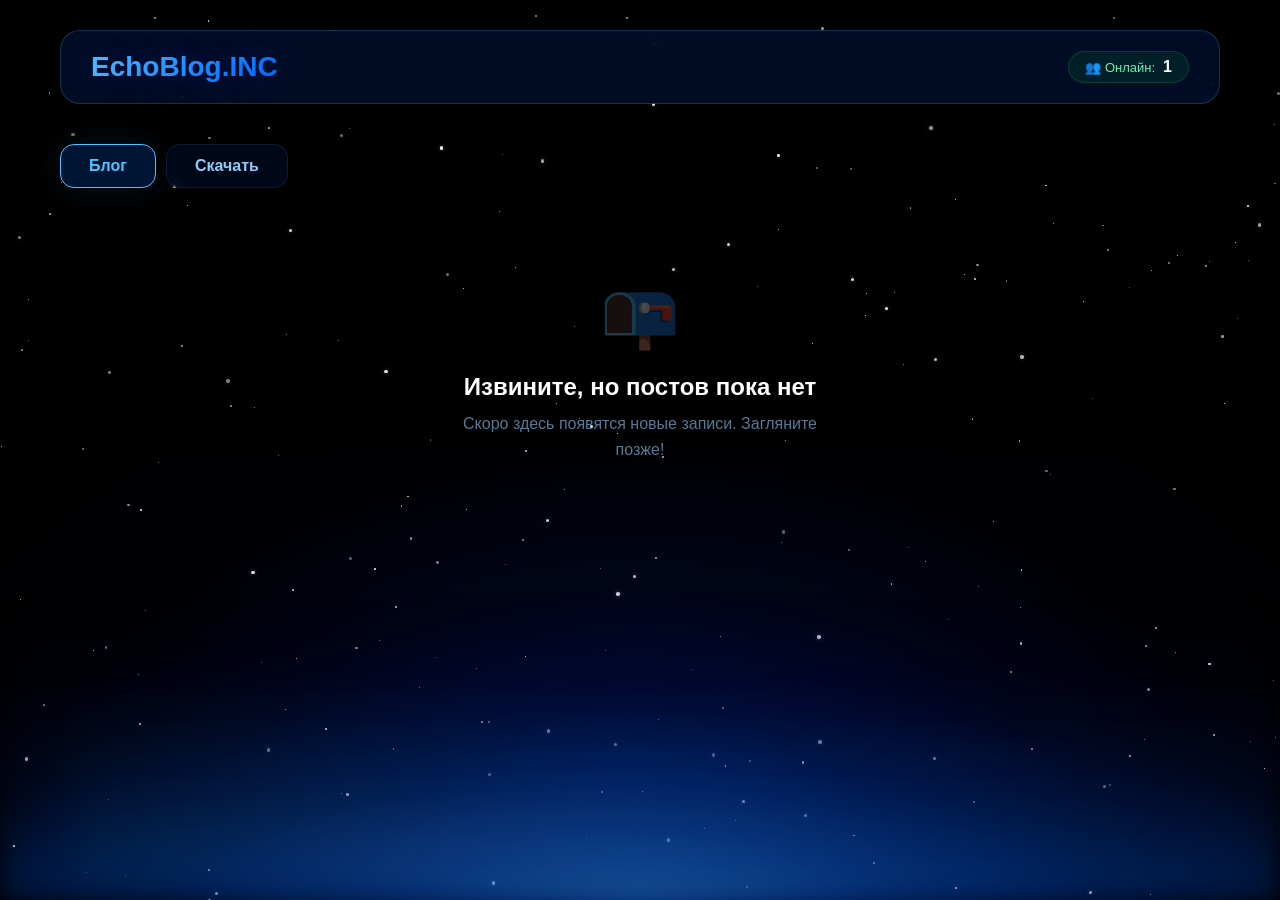
==== index.html @ 8a164914 "Update index.html" ====
<!DOCTYPE html>
<html lang="ru">
<head>
    <meta charset="UTF-8">
    <meta name="viewport" content="width=device-width, initial-scale=1.0">
    <title>EchoBlog.INC</title>
    <style>
        /* ============ ОБЩИЕ СТИЛИ ============ */
        * {
            margin: 0;
            padding: 0;
            box-sizing: border-box;
        }

        html,
        body {
            width: 100%;
            min-height: 100vh;
            overflow-x: hidden;
            background: #000;
            color: #fff;
            font-family: 'Segoe UI', Tahoma, Geneva, Verdana, sans-serif;
        }

        body {
            overflow-y: auto;
        }

        .container {
            position: relative;
            width: 100%;
            min-height: 100vh;
            background: #000000;
            overflow: hidden;
        }

        /* ============ ЗВЁЗДЫ ============ */
        #stars {
            position: fixed;
            top: 0;
            left: 0;
            width: 100%;
            height: 100%;
            z-index: 1;
            pointer-events: none;
            overflow: visible;
        }

        .star {
            position: absolute;
            background: #ffffff;
            border-radius: 50%;
            transition: none;
        }

        /* ============ АМОГУСЫ НА ФОНЕ ============ */
        #amongusLayer {
            position: fixed;
            top: 0;
            left: 0;
            width: 100%;
            height: 100%;
            z-index: 6;
            pointer-events: none;
            overflow: hidden;
        }

        .amongus {
            position: absolute;
            width: 100px;
            height: auto;
            opacity: 0.9;
            will-change: left, top, transform;
            image-rendering: pixelated;
        }

        /* ============ ГРАДИЕНТЫ ============ */
        .gradient {
            position: fixed;
            bottom: 0;
            left: 0;
            width: 100%;
            height: 50%;
            z-index: 3;
            pointer-events: none;
            opacity: 0.45;
            background:
                radial-gradient(ellipse at 50% 100%,
                    rgba(0, 80, 255, 0.95) 0%,
                    rgba(0, 60, 220, 0.8) 15%,
                    rgba(0, 40, 180, 0.6) 30%,
                    rgba(0, 25, 120, 0.4) 50%,
                    rgba(0, 10, 60, 0.2) 70%,
                    transparent 100%);
        }

        .gradient::before {
            content: '';
            position: absolute;
            bottom: 0;
            left: 0;
            width: 100%;
            height: 40%;
            background:
                radial-gradient(ellipse at 50% 100%,
                    rgba(80, 180, 255, 0.7) 0%,
                    rgba(40, 140, 255, 0.4) 25%,
                    rgba(0, 100, 255, 0.15) 50%,
                    transparent 80%);
            filter: blur(8px);
        }

        .gradient::after {
            content: '';
            position: absolute;
            bottom: 5%;
            left: 5%;
            width: 90%;
            height: 50%;
            background:
                radial-gradient(ellipse at 30% 100%,
                    rgba(100, 200, 255, 0.25) 0%,
                    rgba(50, 150, 255, 0.1) 40%,
                    transparent 70%);
            filter: blur(25px);
        }

        .gradient-glow {
            position: fixed;
            bottom: 0;
            left: 0;
            width: 100%;
            height: 35%;
            z-index: 4;
            pointer-events: none;
            opacity: 0.45;
            background:
                linear-gradient(to top,
                    rgba(0, 100, 255, 0.5) 0%,
                    rgba(0, 60, 200, 0.25) 30%,
                    rgba(0, 30, 150, 0.1) 60%,
                    transparent 100%);
            filter: blur(15px);
        }

        .gradient-edge {
            position: fixed;
            bottom: 0;
            left: 0;
            width: 100%;
            height: 40%;
            z-index: 3;
            pointer-events: none;
            opacity: 0.45;
            background:
                radial-gradient(ellipse at 20% 100%,
                    rgba(0, 150, 255, 0.15) 0%,
                    transparent 50%),
                radial-gradient(ellipse at 80% 100%,
                    rgba(0, 150, 255, 0.15) 0%,
                    transparent 50%);
            filter: blur(30px);
        }

        /* ============ КОНТЕНТ ============ */
        .content {
            position: relative;
            z-index: 10;
            max-width: 1200px;
            margin: 0 auto;
            padding: 30px 20px 100px;
        }

        /* ============ ШАПКА ============ */
        .header {
            display: flex;
            justify-content: space-between;
            align-items: center;
            padding: 20px 30px;
            background: rgba(0, 20, 60, 0.6);
            backdrop-filter: blur(10px);
            border-radius: 20px;
            border: 1px solid rgba(100, 200, 255, 0.2);
            margin-bottom: 40px;
            flex-wrap: wrap;
            gap: 15px;
        }

        .header h1 {
            font-size: 28px;
            background: linear-gradient(135deg, #4fc3ff, #0066ff);
            -webkit-background-clip: text;
            -webkit-text-fill-color: transparent;
            text-shadow: 0 0 30px rgba(0, 100, 255, 0.3);
        }

        .header-right {
            display: flex;
            gap: 12px;
            align-items: center;
            flex-wrap: wrap;
        }

        /* ============ СЧЁТЧИК ПОСЕТИТЕЛЕЙ ============ */
        .visitor-counter {
            display: flex;
            align-items: center;
            gap: 8px;
            padding: 6px 16px;
            background: rgba(0, 200, 80, 0.1);
            border: 1px solid rgba(0, 200, 80, 0.2);
            border-radius: 20px;
            font-size: 13px;
            color: #69f0ae;
        }

        .visitor-counter .count {
            font-weight: 700;
            font-size: 16px;
            color: #fff;
        }

        /* ============ ВКЛАДКИ ============ */
        .tabs {
            display: flex;
            gap: 10px;
            margin-bottom: 30px;
            flex-wrap: wrap;
            align-items: center;
        }

        .tab-btn {
            padding: 12px 28px;
            background: rgba(0, 20, 60, 0.4);
            border: 1px solid rgba(100, 200, 255, 0.1);
            border-radius: 14px;
            color: #90caf9;
            font-size: 16px;
            font-weight: 600;
            cursor: pointer;
            transition: all 0.3s ease;
            backdrop-filter: blur(5px);
        }

        .tab-btn:hover {
            background: rgba(0, 40, 100, 0.4);
            border-color: rgba(100, 200, 255, 0.3);
            transform: translateY(-2px);
        }

        .tab-btn.active {
            background: rgba(0, 100, 255, 0.2);
            border-color: #4fc3ff;
            color: #4fc3ff;
            box-shadow: 0 0 30px rgba(79, 195, 255, 0.1);
        }

        .tab-content {
            display: none;
            animation: fadeIn 0.4s ease;
        }

        .tab-content.active {
            display: block;
        }

        @keyframes fadeIn {
            from {
                opacity: 0;
                transform: translateY(10px);
            }
            to {
                opacity: 1;
                transform: translateY(0);
            }
        }

        /* ============ СТРАНИЦА DOWNLOAD ============ */
        .download-page {
            text-align: center;
            padding: 40px 20px;
        }

        .download-page h2 {
            font-size: 36px;
            margin-bottom: 20px;
            background: linear-gradient(135deg, #ff6f00, #ff9100);
            -webkit-background-clip: text;
            -webkit-text-fill-color: transparent;
        }

        .download-page p {
            color: #b0bec5;
            font-size: 18px;
            margin-bottom: 30px;
            line-height: 1.6;
        }

        .download-page .funky-image {
            width: 100%;
            max-width: 500px;
            border-radius: 20px;
            margin: 0 auto 30px;
            display: block;
            box-shadow: 0 10px 40px rgba(255, 145, 0, 0.2);
            border: 2px solid rgba(255, 145, 0, 0.2);
            transition: all 0.3s ease;
        }

        .download-page .funky-image:hover {
            transform: scale(1.02);
            box-shadow: 0 15px 50px rgba(255, 145, 0, 0.3);
        }

        .funky-btn {
            display: inline-block;
            padding: 20px 60px;
            background: linear-gradient(135deg, #ff6f00, #ff9100);
            border: none;
            border-radius: 20px;
            font-size: 28px;
            font-weight: 800;
            color: #fff;
            cursor: pointer;
            transition: all 0.3s ease;
            box-shadow: 0 8px 30px rgba(255, 145, 0, 0.3);
            text-transform: uppercase;
            letter-spacing: 2px;
            position: relative;
            overflow: hidden;
        }

        .funky-btn::before {
            content: '';
            position: absolute;
            top: -50%;
            left: -50%;
            width: 200%;
            height: 200%;
            background: radial-gradient(circle, rgba(255, 255, 255, 0.1), transparent 70%);
            animation: shimmer 3s infinite;
        }

        @keyframes shimmer {
            0% { transform: rotate(0deg); }
            100% { transform: rotate(360deg); }
        }

        .funky-btn:hover {
            transform: scale(1.05);
            box-shadow: 0 12px 40px rgba(255, 145, 0, 0.5);
        }

        .funky-btn:active {
            transform: scale(0.95);
        }

        .sub-buttons {
            display: none;
            margin-top: 40px;
            gap: 20px;
            justify-content: center;
            flex-wrap: wrap;
            animation: fadeIn 0.5s ease;
        }

        .sub-buttons.open {
            display: flex;
        }

        .sub-btn {
            display: inline-block;
            padding: 16px 40px;
            border-radius: 16px;
            font-size: 18px;
            font-weight: 700;
            color: #fff;
            text-decoration: none;
            transition: all 0.3s ease;
            border: 2px solid transparent;
        }

        .sub-btn:hover {
            transform: translateY(-5px);
        }

        .sub-btn.gamebanana {
            background: linear-gradient(135deg, #1a1a2e, #16213e);
            border-color: #ff6b35;
            color: #ff6b35;
        }

        .sub-btn.gamebanana:hover {
            background: linear-gradient(135deg, #ff6b35, #e85d2c);
            color: #fff;
            border-color: #ff6b35;
            box-shadow: 0 8px 30px rgba(255, 107, 53, 0.3);
        }

        .sub-btn.gamejolt {
            background: linear-gradient(135deg, #1a1a2e, #16213e);
            border-color: #00d4ff;
            color: #00d4ff;
        }

        .sub-btn.gamejolt:hover {
            background: linear-gradient(135deg, #00d4ff, #0099cc);
            color: #fff;
            border-color: #00d4ff;
            box-shadow: 0 8px 30px rgba(0, 212, 255, 0.3);
        }

        /* ============ ПОСТЫ ============ */
        .posts-grid {
            display: grid;
            grid-template-columns: repeat(auto-fill, minmax(340px, 1fr));
            gap: 30px;
            margin-top: 10px;
        }

        .post-card {
            background: rgba(0, 20, 60, 0.4);
            backdrop-filter: blur(10px);
            border: 1px solid rgba(100, 200, 255, 0.1);
            border-radius: 20px;
            padding: 25px;
            transition: all 0.3s ease;
            cursor: pointer;
            position: relative;
            overflow: hidden;
            display: flex;
            flex-direction: column;
            height: 100%;
            min-height: 300px;
            user-select: none;
            -webkit-tap-highlight-color: transparent;
        }

        .post-card:active {
            transform: scale(0.96);
            transition-duration: 0.05s;
        }

        .post-card .ripple {
            position: absolute;
            border-radius: 50%;
            background: rgba(79, 195, 255, 0.3);
            transform: scale(0);
            animation: rippleAnim 0.8s ease-out forwards;
            pointer-events: none;
        }

        @keyframes rippleAnim {
            0% { transform: scale(0); opacity: 0.8; }
            100% { transform: scale(4); opacity: 0; }
        }

        .post-card::after {
            content: '';
            position: absolute;
            top: 0;
            left: 0;
            right: 0;
            bottom: 0;
            border-radius: 20px;
            background: radial-gradient(circle at var(--x, 50%) var(--y, 50%), rgba(79, 195, 255, 0.05), transparent 60%);
            opacity: 0;
            transition: opacity 0.3s ease;
            pointer-events: none;
        }

        .post-card:hover::after {
            opacity: 1;
        }

        .post-card:hover {
            transform: translateY(-5px);
            border-color: rgba(100, 200, 255, 0.3);
            box-shadow: 0 10px 40px rgba(0, 100, 255, 0.15);
        }

        .post-card.author-post {
            border-color: rgba(255, 179, 0, 0.35);
            background: linear-gradient(135deg, rgba(40, 25, 0, 0.5), rgba(0, 20, 60, 0.4));
            box-shadow: 0 0 30px rgba(255, 179, 0, 0.08);
        }
        .post-card.author-post:hover {
            border-color: rgba(255, 179, 0, 0.6);
            box-shadow: 0 10px 40px rgba(255, 179, 0, 0.2);
        }
        .post-card.author-post .post-author {
            color: #ffd54f;
        }
        .post-card.author-post .read-more {
            color: #ffb300;
        }

        .post-card .post-meta {
            display: flex;
            justify-content: space-between;
            align-items: center;
            margin-bottom: 12px;
            font-size: 12px;
            color: #90caf9;
            flex-shrink: 0;
        }

        .post-card .post-author {
            font-weight: 600;
            color: #4fc3ff;
        }

        .post-card .post-date {
            opacity: 0.7;
        }

        .post-card h3 {
            font-size: 20px;
            margin-bottom: 12px;
            color: #fff;
            flex-shrink: 0;
        }

        .post-card .post-content-preview {
            color: #b0bec5;
            line-height: 1.6;
            font-size: 14px;
            margin-bottom: 15px;
            display: -webkit-box;
            -webkit-line-clamp: 3;
            -webkit-box-orient: vertical;
            overflow: hidden;
            text-overflow: ellipsis;
            flex-grow: 1;
        }

        .post-card .post-image-wrapper {
            width: 100%;
            height: 200px;
            border-radius: 12px;
            margin-bottom: 15px;
            overflow: hidden;
            background: rgba(255, 255, 255, 0.03);
            flex-shrink: 0;
            position: relative;
        }

        .post-card .post-image-wrapper img {
            width: 100%;
            height: 100%;
            object-fit: cover;
            transition: transform 0.3s ease;
        }

        .post-card:hover .post-image-wrapper img {
            transform: scale(1.03);
        }

        .post-card .post-image-placeholder {
            width: 100%;
            height: 200px;
            border-radius: 12px;
            margin-bottom: 15px;
            background: linear-gradient(135deg, rgba(0, 80, 255, 0.1), rgba(0, 40, 180, 0.05));
            display: flex;
            align-items: center;
            justify-content: center;
            color: rgba(255, 255, 255, 0.1);
            font-size: 48px;
            flex-shrink: 0;
        }

        .post-card .read-more {
            color: #4fc3ff;
            font-size: 13px;
            font-weight: 600;
            opacity: 0.7;
            transition: opacity 0.3s;
            flex-shrink: 0;
            margin-top: auto;
        }

        .post-card:hover .read-more {
            opacity: 1;
        }

        .post-card .dev-badge {
            display: inline-block;
            padding: 2px 12px;
            background: linear-gradient(135deg, #ff6f00, #ff9100);
            border-radius: 12px;
            font-size: 10px;
            font-weight: 700;
            color: #fff;
            text-transform: uppercase;
            letter-spacing: 0.5px;
            margin-left: 8px;
        }

        .author-badge {
            display: inline-block;
            padding: 2px 10px;
            background: linear-gradient(135deg, #ffb300, #ff8f00);
            border-radius: 12px;
            font-size: 10px;
            font-weight: 800;
            color: #3e1f00;
            text-transform: uppercase;
            letter-spacing: 0.8px;
            margin-left: 8px;
            box-shadow: 0 0 12px rgba(255, 179, 0, 0.4);
        }

        .empty-posts {
            text-align: center;
            padding: 60px 20px;
            color: #90caf9;
            grid-column: 1 / -1;
        }

        .empty-posts .empty-icon {
            font-size: 64px;
            margin-bottom: 20px;
            opacity: 0.3;
        }

        .empty-posts .empty-title {
            font-size: 24px;
            font-weight: 700;
            margin-bottom: 10px;
            color: #fff;
        }

        .empty-posts .empty-desc {
            font-size: 16px;
            opacity: 0.6;
            max-width: 400px;
            margin: 0 auto;
            line-height: 1.6;
        }

        .loading {
            text-align: center;
            padding: 40px;
            color: #4fc3ff;
            font-size: 18px;
            grid-column: 1 / -1;
        }

        /* ============ МОДАЛЬНОЕ ОКНО ============ */
        .modal-overlay {
            display: none;
            position: fixed;
            top: 0;
            left: 0;
            width: 100%;
            height: 100%;
            background: rgba(0, 0, 0, 0.85);
            backdrop-filter: blur(15px);
            z-index: 1000;
            justify-content: center;
            align-items: center;
            padding: 30px;
            animation: fadeIn 0.3s ease;
            overflow-y: auto;
        }

        .modal-overlay.active {
            display: flex;
        }

        .modal-content {
            background: linear-gradient(145deg, #0a1a3a, #06102a);
            border-radius: 24px;
            max-width: 800px;
            width: 100%;
            max-height: 90vh;
            overflow-y: auto;
            padding: 40px;
            border: 1px solid rgba(100, 200, 255, 0.2);
            box-shadow: 0 30px 80px rgba(0, 0, 0, 0.9);
            position: relative;
        }

        .modal-content::-webkit-scrollbar {
            width: 4px;
        }

        .modal-content::-webkit-scrollbar-track {
            background: rgba(255, 255, 255, 0.05);
            border-radius: 4px;
        }

        .modal-content::-webkit-scrollbar-thumb {
            background: rgba(79, 195, 255, 0.3);
            border-radius: 4px;
        }

        .modal-close {
            position: sticky;
            top: 0;
            float: right;
            background: rgba(255, 255, 255, 0.05);
            border: 1px solid rgba(255, 255, 255, 0.1);
            color: #fff;
            width: 40px;
            height: 40px;
            border-radius: 50%;
            font-size: 24px;
            cursor: pointer;
            transition: all 0.3s;
            display: flex;
            align-items: center;
            justify-content: center;
            z-index: 10;
            margin-left: auto;
            margin-bottom: 10px;
        }

        .modal-close:hover {
            background: rgba(255, 23, 68, 0.2);
            border-color: #ff1744;
            transform: rotate(90deg);
        }

        .modal-content .post-meta {
            display: flex;
            justify-content: space-between;
            align-items: center;
            margin-bottom: 15px;
            font-size: 13px;
            color: #90caf9;
            clear: both;
        }

        .modal-content .post-author {
            font-weight: 600;
            color: #4fc3ff;
        }

        .modal-content .post-date {
            opacity: 0.7;
        }

        .modal-content h2 {
            font-size: 28px;
            margin-bottom: 20px;
            color: #fff;
            line-height: 1.3;
        }

        .modal-content .post-full-content {
            color: #b0bec5;
            line-height: 1.8;
            font-size: 16px;
            white-space: pre-wrap;
            word-wrap: break-word;
        }

        .modal-content .post-full-content .modal-image-wrapper {
            width: 100%;
            margin: 15px 0;
            border-radius: 12px;
            overflow: hidden;
            background: rgba(0, 0, 0, 0.3);
            text-align: center;
        }

        .modal-content .post-full-content .modal-image-wrapper img {
            width: 100%;
            max-height: 500px;
            object-fit: contain;
            border-radius: 12px;
            display: block;
        }

        .modal-content .dev-badge {
            display: inline-block;
            padding: 2px 12px;
            background: linear-gradient(135deg, #ff6f00, #ff9100);
            border-radius: 12px;
            font-size: 10px;
            font-weight: 700;
            color: #fff;
            text-transform: uppercase;
            letter-spacing: 0.5px;
            margin-left: 8px;
        }

        /* ============ СКРОЛЛБАР ============ */
        ::-webkit-scrollbar {
            width: 8px;
        }

        ::-webkit-scrollbar-track {
            background: rgba(255, 255, 255, 0.03);
            border-radius: 4px;
        }

        ::-webkit-scrollbar-thumb {
            background: linear-gradient(180deg, rgba(79, 195, 255, 0.3), rgba(0, 100, 255, 0.2));
            border-radius: 4px;
            transition: all 0.3s;
        }

        ::-webkit-scrollbar-thumb:hover {
            background: linear-gradient(180deg, rgba(79, 195, 255, 0.5), rgba(0, 100, 255, 0.3));
        }

        /* ============ АДАПТИВНОСТЬ ============ */
        @media (max-width: 768px) {
            .header {
                flex-direction: column;
                align-items: stretch;
                text-align: center;
            }

            .header-right {
                justify-content: center;
                flex-wrap: wrap;
            }

            .posts-grid {
                grid-template-columns: 1fr;
                gap: 20px;
            }

            .modal-content {
                padding: 25px;
                margin: 10px;
                max-height: 95vh;
            }

            .modal-content h2 {
                font-size: 22px;
            }

            .modal-close {
                top: 10px;
                right: 15px;
                width: 35px;
                height: 35px;
                font-size: 20px;
                float: none;
                margin: 0 0 10px auto;
            }

            .post-card .post-image-wrapper {
                height: 180px;
            }

            .post-card .post-image-placeholder {
                height: 180px;
                font-size: 36px;
            }

            .modal-content .post-full-content .modal-image-wrapper img {
                max-height: 300px;
            }

            .download-page h2 {
                font-size: 28px;
            }

            .download-page .funky-image {
                max-width: 100%;
            }

            .funky-btn {
                padding: 16px 40px;
                font-size: 22px;
            }

            .sub-btn {
                padding: 14px 30px;
                font-size: 16px;
                width: 100%;
            }

            .sub-buttons {
                flex-direction: column;
                align-items: center;
            }

            .tab-btn {
                padding: 10px 20px;
                font-size: 14px;
                flex: 1;
                text-align: center;
            }

            .visitor-counter {
                font-size: 12px;
                padding: 4px 12px;
            }

            .visitor-counter .count {
                font-size: 14px;
            }

            .post-card:active {
                transform: scale(0.97);
            }

            .amongus {
                width: 65px;
                opacity: 0.75;
            }
        }

        @media (min-width: 1400px) {
            .gradient {
                height: 40%;
            }
        }
    </style>
</head>
<body>
    <div class="container">
        <!-- ЗВЁЗДЫ -->
        <div id="stars"></div>

        <!-- АМОГУСЫ НА ФОНЕ -->
        <div id="amongusLayer"></div>

        <div class="gradient"></div>
        <div class="gradient-glow"></div>
        <div class="gradient-edge"></div>

        <!-- КОНТЕНТ -->
        <div class="content">
            <!-- ШАПКА -->
            <header class="header">
                <h1>EchoBlog.INC</h1>
                <div class="header-right">
                    <div class="visitor-counter">
                        <span>👥 Онлайн:</span>
                        <span class="count" id="visitorCount">1</span>
                    </div>
                </div>
            </header>

            <!-- ВКЛАДКИ -->
            <div class="tabs">
                <button class="tab-btn active" data-tab="blog">Блог</button>
                <button class="tab-btn" data-tab="download">Скачать</button>
            </div>

            <!-- ВКЛАДКА: БЛОГ -->
            <div class="tab-content active" id="tab-blog">
                <div id="postsContainer">
                    <div class="posts-grid" id="postsGrid">
                        <div class="loading">Загрузка...</div>
                    </div>
                </div>
            </div>

            <!-- ВКЛАДКА: СКАЧАТЬ -->
            <div class="tab-content" id="tab-download">
                <div class="download-page">
                    <h2>FunkyMogus</h2>
                    <p>
                        Скачай мод FunkyMogus для Friday Night Funkin'!<br>
                        Нажми на кнопку ниже, чтобы выбрать платформу для скачивания.
                    </p>

                    <img src="images/funkymogus.png" alt="FunkyMogus" class="funky-image" 
                         onerror="this.style.display='none'">

                    <button class="funky-btn" id="funkyBtn">FunkyMogus</button>

                    <div class="sub-buttons" id="subButtons">
                        <a href="https://gamebanana.com/mods/684716" target="_blank" class="sub-btn gamebanana">
                            Gamebanana
                        </a>
                        <a href="https://gamejolt.com/games/funkymogus/960415" target="_blank" class="sub-btn gamejolt">
                            Gamejolt
                        </a>
                    </div>
                </div>
            </div>
        </div>
    </div>

    <!-- МОДАЛЬНОЕ ОКНО -->
    <div class="modal-overlay" id="postModal">
        <div class="modal-content">
            <button class="modal-close" id="closeModal">✕</button>
            <div id="modalBody">
                <div class="post-meta">
                    <span class="post-author" id="modalAuthor">Автор</span>
                    <span class="post-date" id="modalDate">Дата</span>
                </div>
                <h2 id="modalTitle">Заголовок</h2>
                <div class="post-full-content" id="modalContent">Содержание</div>
            </div>
        </div>
    </div>

    <script>
        // ============ ЕДИНЫЙ ЦИКЛ АНИМАЦИИ (не зависит от FPS и вкладок) ============
        let lastTime = performance.now();

        const starsData = [];
        const amongusData = [];

        function randomBetween(min, max) {
            return Math.random() * (max - min) + min;
        }

        // ============ ЗВЁЗДЫ ============
        (function() {
            const starsContainer = document.getElementById('stars');
            const STAR_COUNT = 300;
            const sizes = [0.5, 0.7, 0.9, 1.1, 1.4, 1.7, 2.0, 2.5, 3.0, 3.5];

            for (let i = 0; i < STAR_COUNT; i++) {
                const star = document.createElement('div');
                star.className = 'star';
                const size = sizes[Math.floor(Math.random() * sizes.length)];
                star.style.width = size + 'px';
                star.style.height = size + 'px';
                const left = (i / STAR_COUNT) * 130 - 20;
                star.style.left = left + '%';
                star.style.top = Math.random() * 100 + '%';
                star.style.opacity = 0.4 + Math.random() * 0.6;
                if (size > 2.5) {
                    star.style.boxShadow = '0 0 5px rgba(255,255,255,0.4)';
                }
                starsContainer.appendChild(star);

                // Скорость в %/сек — одинаковая всегда
                starsData.push({
                    el: star,
                    speed: 1.5 + Math.random() * 3.5,
                    sizes: sizes
                });
            }
        })();

        // ============ АМОГУСЫ ============
        (function() {
            const AMONGUS_FILES = [
                'red', 'tan', 'black', 'yellow',
                'purple', 'maroon', 'white', 'blue', 'pink'
            ];

            const layer = document.getElementById('amongusLayer');
            if (!layer) return;

            const shuffled = AMONGUS_FILES.slice().sort(() => Math.random() - 0.5);

            shuffled.forEach((name, index) => {
                const img = document.createElement('img');
                img.className = 'amongus';
                img.src = 'bg/' + name + '.png';
                img.alt = name;
                img.dataset.name = name;

                const startLeft = (index / AMONGUS_FILES.length) * 90 + randomBetween(0, 8);
                img.style.left = startLeft + '%';

                const baseTop = randomBetween(8, 82);
                img.style.top = baseTop + '%';

                img.onerror = function() {
                    this.style.display = 'none';
                };

                layer.appendChild(img);

                amongusData.push({
                    el: img,
                    left: startLeft,
                    baseTop: baseTop,

                    // Скорость в %/сек (амогусы быстрее звёзд)
                    speed: randomBetween(2.5, 5.5),

                    floatAmp: randomBetween(2.5, 5.5),
                    floatFreq: randomBetween(0.9, 1.6),
                    floatPhase: randomBetween(0, Math.PI * 2),

                    rotAmp: randomBetween(4, 9),
                    rotPhase: randomBetween(0, Math.PI * 2),
                    rotFreq: randomBetween(1.0, 1.8),
                    baseRot: randomBetween(-4, 4)
                });
            });
        })();

        // ============ ЕДИНЫЙ ЦИКЛ ============
        function tick(now) {
            let dt = (now - lastTime) / 1000;
            if (dt > 0.1) dt = 0.1;
            lastTime = now;

            // ===== ЗВЁЗДЫ =====
            for (let i = 0; i < starsData.length; i++) {
                const s = starsData[i];
                const star = s.el;
                let left = parseFloat(star.style.left);
                left -= s.speed * dt;

                if (left < -20) {
                    left = 100 + Math.random() * 30;
                    star.style.top = Math.random() * 100 + '%';
                    const size = s.sizes[Math.floor(Math.random() * s.sizes.length)];
                    star.style.width = size + 'px';
                    star.style.height = size + 'px';
                    star.style.opacity = 0.4 + Math.random() * 0.6;
                    s.speed = 1.5 + Math.random() * 3.5;
                }
                star.style.left = left + '%';
            }

            // ===== АМОГУСЫ =====
            const t = now / 1000;
            for (let i = 0; i < amongusData.length; i++) {
                const a = amongusData[i];
                const img = a.el;
                if (img.style.display === 'none') continue;

                a.left -= a.speed * dt;

                if (a.left < -15) {
                    a.left = 105 + randomBetween(0, 15);
                    a.baseTop = randomBetween(8, 82);
                    a.speed = randomBetween(2.5, 5.5);
                    a.floatAmp = randomBetween(2.5, 5.5);
                    a.floatFreq = randomBetween(0.9, 1.6);
                    a.floatPhase = randomBetween(0, Math.PI * 2);
                    a.rotAmp = randomBetween(4, 9);
                    a.rotPhase = randomBetween(0, Math.PI * 2);
                    a.baseRot = randomBetween(-4, 4);
                }

                const offsetY = Math.sin(a.floatPhase + t * a.floatFreq) * a.floatAmp;
                const top = a.baseTop + offsetY;
                const rotate = a.baseRot + Math.sin(a.rotPhase + t * a.rotFreq) * a.rotAmp;

                img.style.left = a.left + '%';
                img.style.top = top + '%';
                img.style.transform = 'scaleX(-1) rotate(' + rotate + 'deg)';
            }

            requestAnimationFrame(tick);
        }

        requestAnimationFrame(tick);

        // ============ СЧЁТЧИК ПОСЕТИТЕЛЕЙ ============
        (function() {
            let visitorId = localStorage.getItem('visitorId');
            if (!visitorId) {
                visitorId = 'visitor_' + Date.now() + '_' + Math.random().toString(36).substr(2, 9);
                localStorage.setItem('visitorId', visitorId);
            }

            let count = parseInt(localStorage.getItem('visitorCount') || '0');
            const today = new Date().toDateString();
            const lastVisit = localStorage.getItem('lastVisitDate');

            if (lastVisit !== today) {
                count++;
                localStorage.setItem('visitorCount', count.toString());
                localStorage.setItem('lastVisitDate', today);
            }

            document.getElementById('visitorCount').textContent = count;

            setInterval(() => {
                const currentCount = parseInt(localStorage.getItem('visitorCount') || '0');
                document.getElementById('visitorCount').textContent = currentCount;
            }, 10000);
        })();

        // ============ ВКЛАДКИ ============
        document.querySelectorAll('.tab-btn').forEach(btn => {
            btn.addEventListener('click', function() {
                document.querySelectorAll('.tab-btn').forEach(b => b.classList.remove('active'));
                this.classList.add('active');

                document.querySelectorAll('.tab-content').forEach(t => t.classList.remove('active'));

                const tabId = this.dataset.tab;
                document.getElementById('tab-' + tabId).classList.add('active');
            });
        });

        // ============ КНОПКА FUNKYMOGUS ============
        document.getElementById('funkyBtn').addEventListener('click', function() {
            const subButtons = document.getElementById('subButtons');
            subButtons.classList.toggle('open');

            if (subButtons.classList.contains('open')) {
                this.textContent = 'Скрыть варианты';
            } else {
                this.textContent = 'FunkyMogus';
            }
        });

        // ============ ПОСТЫ ============
        let posts = [];

        function parseContent(content, isModal = false) {
            if (!content) return 'Нет содержимого';

            const parts = content.split(/!image:\(([^)]+)\)/);
            let result = '';

            for (let i = 0; i < parts.length; i++) {
                if (i % 2 === 0) {
                    const text = parts[i].trim();
                    if (text) {
                        result += '<span>' + text + '</span>';
                    }
                } else {
                    const imageName = parts[i].trim();
                    if (imageName) {
                        const ext = imageName.split('.').pop().toLowerCase();
                        const validExts = ['jpg', 'jpeg', 'png', 'gif', 'webp', 'svg', 'bmp', 'ico'];
                        const imagePath = validExts.includes(ext) ?
                            'images/' + imageName :
                            'images/' + imageName + '.jpg';

                        if (isModal) {
                            result += '<div class="modal-image-wrapper">' +
                                '<img src="' + imagePath + '" alt="' + imageName + '" ' +
                                'onerror="this.parentElement.innerHTML=\'<span style=&quot;color:#ff6b6b;&quot;>⚠️ Картинка не найдена: ' + imageName + '</span>\'">' +
                                '</div>';
                        } else {
                            result += '<div style="margin: 10px 0;">' +
                                '<img src="' + imagePath + '" alt="' + imageName + '" ' +
                                'style="width:100%; max-height:300px; object-fit:cover; border-radius:12px;" ' +
                                'onerror="this.style.display=\'none\'">' +
                                '</div>';
                        }
                    }
                }
            }

            return result;
        }

        function getPlainText(content) {
            if (!content) return '';
            return content.replace(/!image:\([^)]+\)/g, '').trim();
        }

        function getFirstImage(content) {
            if (!content) return null;
            const match = content.match(/!image:\(([^)]+)\)/);
            if (match) {
                const imageName = match[1].trim();
                const ext = imageName.split('.').pop().toLowerCase();
                const validExts = ['jpg', 'jpeg', 'png', 'gif', 'webp', 'svg', 'bmp', 'ico'];
                return validExts.includes(ext) ? 'images/' + imageName : 'images/' + imageName + '.jpg';
            }
            return null;
        }

        async function loadPosts() {
            try {
                const response = await fetch('./posts.json?' + Date.now());
                if (!response.ok) throw new Error('Файл не найден');
                const data = await response.json();
                posts = data;
                renderPosts();
                setTimeout(initCardEffects, 100);
                return true;
            } catch (error) {
                posts = [];
                renderPosts();
                return false;
            }
        }

        function renderPosts() {
            const grid = document.getElementById('postsGrid');
            if (!grid) return;

            if (!posts || posts.length === 0) {
                grid.innerHTML =
                    '<div class="empty-posts">' +
                        '<div class="empty-icon">📭</div>' +
                        '<div class="empty-title">Извините, но постов пока нет</div>' +
                        '<div class="empty-desc">Скоро здесь появятся новые записи. Загляните позже!</div>' +
                    '</div>';
                return;
            }

            grid.innerHTML = posts.map(post => {
                const firstImage = getFirstImage(post.content);
                const plainText = getPlainText(post.content);
                const previewText = plainText.substring(0, 150) + (plainText.length > 150 ? '...' : '');

                const isAuthor = !!post.isAuthor;
                const badge = isAuthor
                    ? '<span class="author-badge">AUTHOR</span>'
                    : (post.isDev ? '<span class="dev-badge">DEV</span>' : '');

                return '<div class="post-card ' + (isAuthor ? 'author-post' : '') + '" onclick="openPost(' + post.id + ')">' +
                    '<div class="post-meta">' +
                        '<span class="post-author">' + (post.author || 'Аноним') + badge + '</span>' +
                        '<span class="post-date">' + (post.date || 'Дата не указана') + '</span>' +
                    '</div>' +
                    (firstImage
                        ? '<div class="post-image-wrapper"><img src="' + firstImage + '" alt="' + post.title + '" loading="lazy" onerror="this.parentElement.style.display=\'none\'"></div>'
                        : '<div class="post-image-placeholder">' + (isAuthor ? '⭐' : '🌠') + '</div>') +
                    '<h3>' + (post.title || 'Без заголовка') + '</h3>' +
                    '<div class="post-content-preview">' + (previewText || 'Нет содержимого') + '</div>' +
                    '<div class="read-more">Читать полностью →</div>' +
                '</div>';
            }).join('');
        }

        function initCardEffects() {
            const cards = document.querySelectorAll('.post-card');

            cards.forEach(card => {
                card.removeEventListener('click', card._rippleHandler);
                card.removeEventListener('mousemove', card._moveHandler);

                const rippleHandler = function(e) {
                    const rect = this.getBoundingClientRect();
                    const x = e.clientX - rect.left;
                    const y = e.clientY - rect.top;

                    const ripple = document.createElement('span');
                    ripple.className = 'ripple';
                    ripple.style.left = x + 'px';
                    ripple.style.top = y + 'px';
                    ripple.style.width = '20px';
                    ripple.style.height = '20px';
                    this.appendChild(ripple);

                    setTimeout(() => { ripple.remove(); }, 800);
                };

                card.addEventListener('click', rippleHandler);
                card._rippleHandler = rippleHandler;

                const moveHandler = function(e) {
                    const rect = this.getBoundingClientRect();
                    const x = ((e.clientX - rect.left) / rect.width) * 100;
                    const y = ((e.clientY - rect.top) / rect.height) * 100;
                    this.style.setProperty('--x', x + '%');
                    this.style.setProperty('--y', y + '%');
                };

                card.addEventListener('mousemove', moveHandler);
                card._moveHandler = moveHandler;
            });
        }

        function openPost(id) {
            const post = posts.find(p => p.id === id);
            if (!post) return;

            const modal = document.getElementById('postModal');
            const isAuthor = !!post.isAuthor;
            const badge = isAuthor
                ? '<span class="author-badge">AUTHOR</span>'
                : (post.isDev ? '<span class="dev-badge">DEV</span>' : '');

            document.getElementById('modalAuthor').innerHTML = (post.author || 'Аноним') + badge;
            document.getElementById('modalDate').textContent = post.date || 'Дата не указана';
            document.getElementById('modalTitle').textContent = post.title || 'Без заголовка';

            const parsedContent = parseContent(post.content || 'Нет содержимого', true);
            document.getElementById('modalContent').innerHTML = parsedContent;

            modal.classList.add('active');
            document.body.style.overflow = 'hidden';
        }

        function closeModal() {
            document.getElementById('postModal').classList.remove('active');
            document.body.style.overflow = '';
        }

        document.getElementById('postModal').addEventListener('click', function(e) {
            if (e.target === this) {
                closeModal();
            }
        });

        document.addEventListener('keydown', function(e) {
            if (e.key === 'Escape') {
                closeModal();
            }
        });

        document.getElementById('closeModal').addEventListener('click', closeModal);

        async function init() {
            await loadPosts();
            initCardEffects();
            setInterval(async () => {
                await loadPosts();
            }, 30000);
        }

        init();
    </script>
</body>
</html>
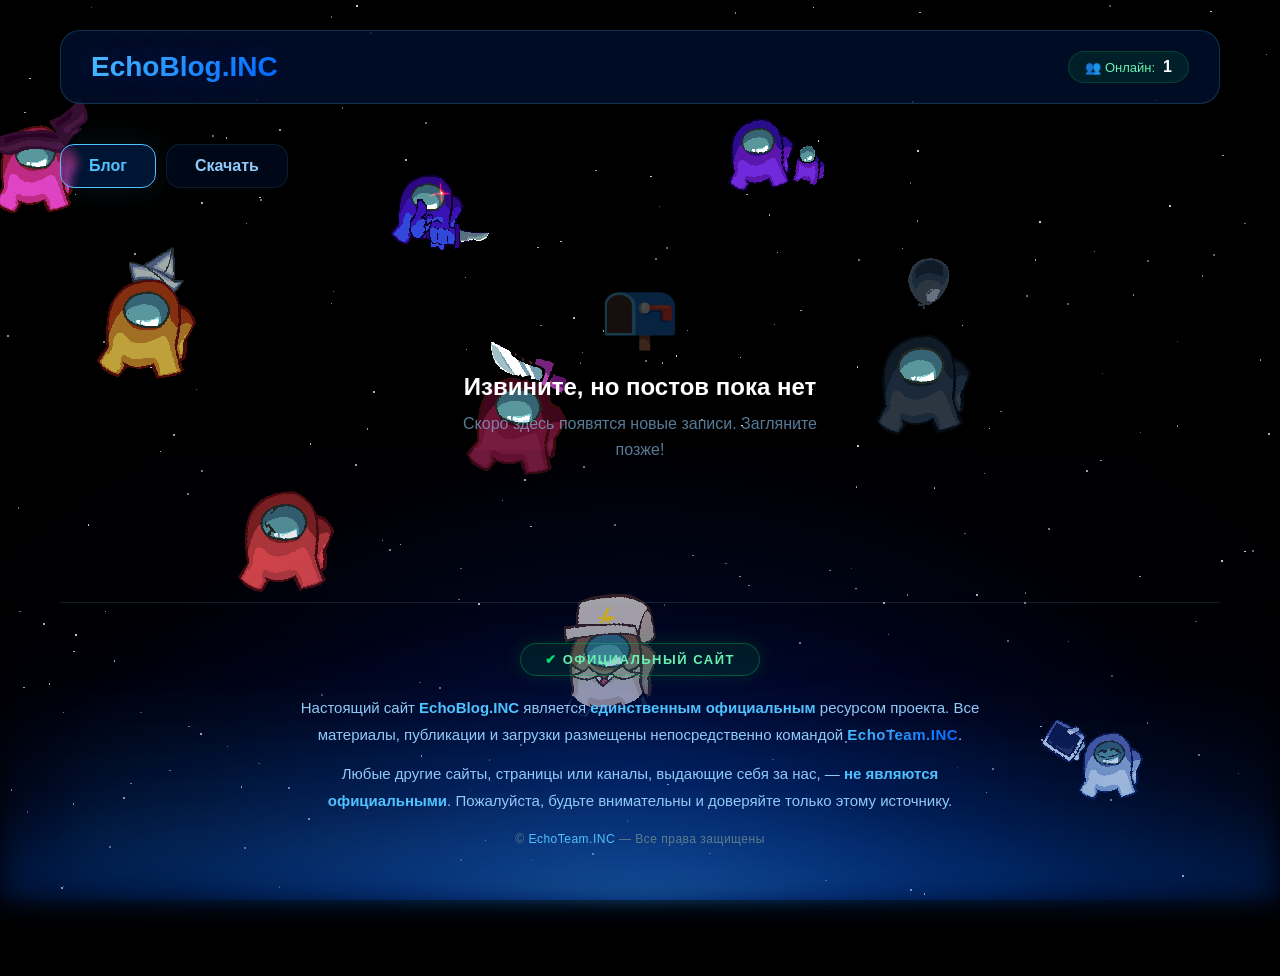
==== commit 2589045f: "Update index.html" ====
--- a/index.html
+++ b/index.html
@@ -53,14 +53,14 @@
             transition: none;
         }
 
-        /* ============ АМОГУСЫ НА ФОНЕ ============ */
+        /* ============ АМОГУСЫ НА ФОНЕ (z=3, под градиентами) ============ */
         #amongusLayer {
             position: fixed;
             top: 0;
             left: 0;
             width: 100%;
             height: 100%;
-            z-index: 6;
+            z-index: 3;
             pointer-events: none;
             overflow: hidden;
         }
@@ -69,19 +69,19 @@
             position: absolute;
             width: 100px;
             height: auto;
-            opacity: 0.9;
+            opacity: 1;
             will-change: left, top, transform;
             image-rendering: pixelated;
         }
 
-        /* ============ ГРАДИЕНТЫ ============ */
+        /* ============ ГРАДИЕНТЫ (z=5, выше амогусов) ============ */
         .gradient {
             position: fixed;
             bottom: 0;
             left: 0;
             width: 100%;
             height: 50%;
-            z-index: 3;
+            z-index: 5;
             pointer-events: none;
             opacity: 0.45;
             background:
@@ -131,7 +131,7 @@
             left: 0;
             width: 100%;
             height: 35%;
-            z-index: 4;
+            z-index: 6;
             pointer-events: none;
             opacity: 0.45;
             background:
@@ -149,7 +149,7 @@
             left: 0;
             width: 100%;
             height: 40%;
-            z-index: 3;
+            z-index: 5;
             pointer-events: none;
             opacity: 0.45;
             background:
@@ -787,6 +787,68 @@
             margin-left: 8px;
         }
 
+        /* ============ ФУТЕР ============ */
+        .footer {
+            position: relative;
+            z-index: 10;
+            margin-top: 80px;
+            padding: 40px 20px 30px;
+            text-align: center;
+            border-top: 1px solid rgba(100, 200, 255, 0.15);
+        }
+
+        .footer .official-badge {
+            display: inline-block;
+            padding: 8px 24px;
+            background: rgba(0, 200, 80, 0.1);
+            border: 1px solid rgba(0, 200, 80, 0.35);
+            border-radius: 20px;
+            color: #69f0ae;
+            font-size: 13px;
+            font-weight: 700;
+            letter-spacing: 1.5px;
+            text-transform: uppercase;
+            margin-bottom: 18px;
+            box-shadow: 0 0 20px rgba(0, 200, 80, 0.15);
+        }
+
+        .footer .official-badge::before {
+            content: '✔ ';
+            color: #00e676;
+        }
+
+        .footer .official-text {
+            color: #90caf9;
+            font-size: 15px;
+            line-height: 1.8;
+            max-width: 720px;
+            margin: 0 auto 12px;
+        }
+
+        .footer .official-text strong {
+            color: #4fc3ff;
+            font-weight: 700;
+        }
+
+        .footer .official-text .team-name {
+            background: linear-gradient(135deg, #4fc3ff, #0066ff);
+            -webkit-background-clip: text;
+            -webkit-text-fill-color: transparent;
+            font-weight: 800;
+            letter-spacing: 0.5px;
+        }
+
+        .footer .copyright {
+            color: #607d8b;
+            font-size: 12px;
+            margin-top: 18px;
+            letter-spacing: 0.5px;
+        }
+
+        .footer .copyright span {
+            color: #4fc3ff;
+        }
+
         /* ============ СКРОЛЛБАР ============ */
         ::-webkit-scrollbar {
             width: 8px;
@@ -904,7 +966,25 @@
 
             .amongus {
                 width: 65px;
-                opacity: 0.75;
+            }
+
+            .footer {
+                margin-top: 50px;
+                padding: 30px 15px 25px;
+            }
+
+            .footer .official-badge {
+                font-size: 11px;
+                padding: 6px 18px;
+                letter-spacing: 1px;
+            }
+
+            .footer .official-text {
+                font-size: 13px;
+            }
+
+            .footer .copyright {
+                font-size: 11px;
             }
         }
 
@@ -979,6 +1059,24 @@
                     </div>
                 </div>
             </div>
+
+            <!-- ФУТЕР -->
+            <footer class="footer">
+                <div class="official-badge">Официальный сайт</div>
+                <p class="official-text">
+                    Настоящий сайт <strong>EchoBlog.INC</strong> является <strong>единственным официальным</strong>
+                    ресурсом проекта. Все материалы, публикации и загрузки размещены непосредственно
+                    командой <span class="team-name">EchoTeam.INC</span>.
+                </p>
+                <p class="official-text">
+                    Любые другие сайты, страницы или каналы, выдающие себя за нас, —
+                    <strong>не являются официальными</strong>. Пожалуйста, будьте внимательны
+                    и доверяйте только этому источнику.
+                </p>
+                <div class="copyright">
+                    © <span>EchoTeam.INC</span> — Все права защищены
+                </div>
+            </footer>
         </div>
     </div>
 
@@ -998,7 +1096,7 @@
     </div>
 
     <script>
-        // ============ ЕДИНЫЙ ЦИКЛ АНИМАЦИИ (не зависит от FPS и вкладок) ============
+        // ============ ЕДИНЫЙ ЦИКЛ АНИМАЦИИ ============
         let lastTime = performance.now();
 
         const starsData = [];
@@ -1008,32 +1106,26 @@
             return Math.random() * (max - min) + min;
         }
 
-        // ============ ЗВЁЗДЫ ============
+        // ============ ЗВЁЗДЫ (без рандомного размера — все одинаковые) ============
         (function() {
             const starsContainer = document.getElementById('stars');
             const STAR_COUNT = 300;
-            const sizes = [0.5, 0.7, 0.9, 1.1, 1.4, 1.7, 2.0, 2.5, 3.0, 3.5];
+            const FIXED_SIZE = 1.5; // фиксированный размер всех звёзд
 
             for (let i = 0; i < STAR_COUNT; i++) {
                 const star = document.createElement('div');
                 star.className = 'star';
-                const size = sizes[Math.floor(Math.random() * sizes.length)];
-                star.style.width = size + 'px';
-                star.style.height = size + 'px';
+                star.style.width = FIXED_SIZE + 'px';
+                star.style.height = FIXED_SIZE + 'px';
                 const left = (i / STAR_COUNT) * 130 - 20;
                 star.style.left = left + '%';
                 star.style.top = Math.random() * 100 + '%';
                 star.style.opacity = 0.4 + Math.random() * 0.6;
-                if (size > 2.5) {
-                    star.style.boxShadow = '0 0 5px rgba(255,255,255,0.4)';
-                }
                 starsContainer.appendChild(star);
 
-                // Скорость в %/сек — одинаковая всегда
                 starsData.push({
                     el: star,
-                    speed: 1.5 + Math.random() * 3.5,
-                    sizes: sizes
+                    speed: 1.5 + Math.random() * 3.5
                 });
             }
         })();
@@ -1073,14 +1165,10 @@
                     el: img,
                     left: startLeft,
                     baseTop: baseTop,
-
-                    // Скорость в %/сек (амогусы быстрее звёзд)
                     speed: randomBetween(2.5, 5.5),
-
                     floatAmp: randomBetween(2.5, 5.5),
                     floatFreq: randomBetween(0.9, 1.6),
                     floatPhase: randomBetween(0, Math.PI * 2),
-
                     rotAmp: randomBetween(4, 9),
                     rotPhase: randomBetween(0, Math.PI * 2),
                     rotFreq: randomBetween(1.0, 1.8),
@@ -1105,9 +1193,6 @@
                 if (left < -20) {
                     left = 100 + Math.random() * 30;
                     star.style.top = Math.random() * 100 + '%';
-                    const size = s.sizes[Math.floor(Math.random() * s.sizes.length)];
-                    star.style.width = size + 'px';
-                    star.style.height = size + 'px';
                     star.style.opacity = 0.4 + Math.random() * 0.6;
                     s.speed = 1.5 + Math.random() * 3.5;
                 }
@@ -1141,7 +1226,8 @@
 
                 img.style.left = a.left + '%';
                 img.style.top = top + '%';
-                img.style.transform = 'scaleX(-1) rotate(' + rotate + 'deg)';
+                // scaleX(1) — картинка НЕ отражена (смотрит вправо, как оригинал)
+                img.style.transform = 'scaleX(1) rotate(' + rotate + 'deg)';
             }
 
             requestAnimationFrame(tick);
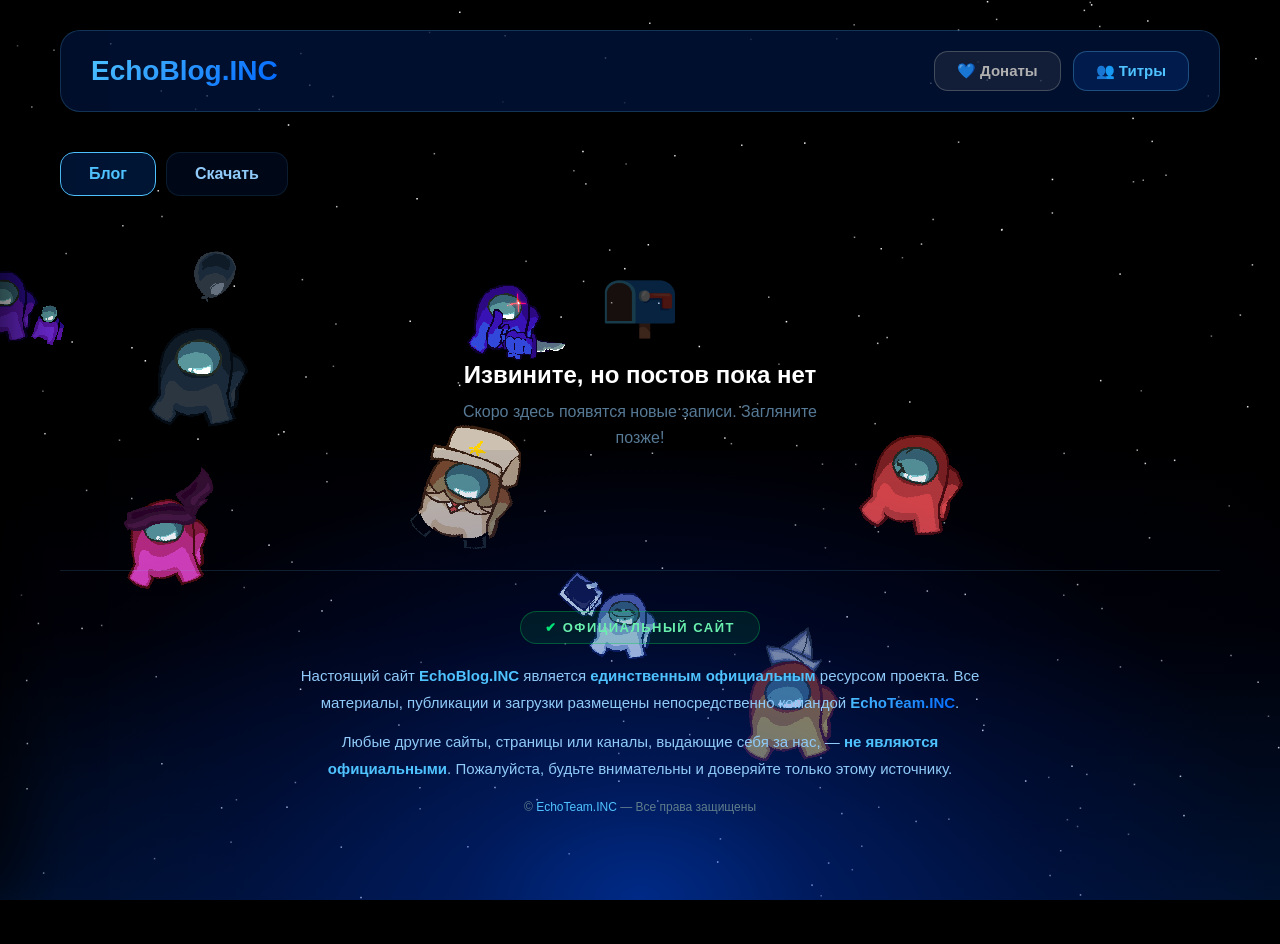
==== commit 62faed0d: "Update index.html" ====
--- a/index.html
+++ b/index.html
@@ -5,1028 +5,529 @@
     <meta name="viewport" content="width=device-width, initial-scale=1.0">
     <title>EchoBlog.INC</title>
     <style>
-        /* ============ ОБЩИЕ СТИЛИ ============ */
-        * {
-            margin: 0;
-            padding: 0;
-            box-sizing: border-box;
-        }
-
-        html,
-        body {
-            width: 100%;
-            min-height: 100vh;
-            overflow-x: hidden;
-            background: #000;
-            color: #fff;
+        * { margin: 0; padding: 0; box-sizing: border-box; }
+
+        html, body {
+            width: 100%; min-height: 100vh; overflow-x: hidden;
+            background: #000; color: #fff;
             font-family: 'Segoe UI', Tahoma, Geneva, Verdana, sans-serif;
         }
-
-        body {
-            overflow-y: auto;
-        }
+        body { overflow-y: auto; }
 
         .container {
-            position: relative;
-            width: 100%;
-            min-height: 100vh;
-            background: #000000;
-            overflow: hidden;
-        }
-
-        /* ============ ЗВЁЗДЫ ============ */
+            position: relative; width: 100%; min-height: 100vh;
+            background: #000; overflow: hidden;
+        }
+
+        /* ===== ЗВЁЗДЫ ===== */
         #stars {
-            position: fixed;
-            top: 0;
-            left: 0;
-            width: 100%;
-            height: 100%;
-            z-index: 1;
-            pointer-events: none;
-            overflow: visible;
-        }
-
-        .star {
-            position: absolute;
-            background: #ffffff;
-            border-radius: 50%;
-            transition: none;
-        }
-
-        /* ============ АМОГУСЫ НА ФОНЕ (z=3, под градиентами) ============ */
+            position: fixed; top: 0; left: 0; width: 100%; height: 100%;
+            z-index: 1; pointer-events: none; display: block;
+        }
+
+        /* ===== АМОГУСЫ ===== */
         #amongusLayer {
-            position: fixed;
-            top: 0;
-            left: 0;
-            width: 100%;
-            height: 100%;
-            z-index: 3;
-            pointer-events: none;
-            overflow: hidden;
-        }
-
+            position: fixed; top: 0; left: 0; width: 100%; height: 100%;
+            z-index: 3; pointer-events: none; overflow: hidden; contain: strict;
+        }
         .amongus {
-            position: absolute;
-            width: 100px;
-            height: auto;
-            opacity: 1;
-            will-change: left, top, transform;
-            image-rendering: pixelated;
-        }
-
-        /* ============ ГРАДИЕНТЫ (z=5, выше амогусов) ============ */
+            position: absolute; top: 0; left: 0;
+            width: 100px; height: auto;
+            will-change: transform; image-rendering: pixelated;
+            transform: translate3d(0,0,0);
+            transition: opacity 0.4s ease;
+        }
+
+        /* ===== ГРАДИЕНТ ===== */
         .gradient {
-            position: fixed;
-            bottom: 0;
-            left: 0;
-            width: 100%;
-            height: 50%;
-            z-index: 5;
-            pointer-events: none;
-            opacity: 0.45;
+            position: fixed; bottom: 0; left: 0; width: 100%; height: 50%;
+            z-index: 5; pointer-events: none; opacity: 0.55;
             background:
                 radial-gradient(ellipse at 50% 100%,
-                    rgba(0, 80, 255, 0.95) 0%,
-                    rgba(0, 60, 220, 0.8) 15%,
-                    rgba(0, 40, 180, 0.6) 30%,
-                    rgba(0, 25, 120, 0.4) 50%,
-                    rgba(0, 10, 60, 0.2) 70%,
-                    transparent 100%);
-        }
-
-        .gradient::before {
-            content: '';
-            position: absolute;
-            bottom: 0;
-            left: 0;
-            width: 100%;
-            height: 40%;
-            background:
-                radial-gradient(ellipse at 50% 100%,
-                    rgba(80, 180, 255, 0.7) 0%,
-                    rgba(40, 140, 255, 0.4) 25%,
-                    rgba(0, 100, 255, 0.15) 50%,
-                    transparent 80%);
-            filter: blur(8px);
-        }
-
-        .gradient::after {
-            content: '';
-            position: absolute;
-            bottom: 5%;
-            left: 5%;
-            width: 90%;
-            height: 50%;
-            background:
-                radial-gradient(ellipse at 30% 100%,
-                    rgba(100, 200, 255, 0.25) 0%,
-                    rgba(50, 150, 255, 0.1) 40%,
-                    transparent 70%);
-            filter: blur(25px);
-        }
-
-        .gradient-glow {
-            position: fixed;
-            bottom: 0;
-            left: 0;
-            width: 100%;
-            height: 35%;
-            z-index: 6;
-            pointer-events: none;
-            opacity: 0.45;
-            background:
+                    rgba(0,80,255,0.95) 0%, rgba(0,55,200,0.7) 20%,
+                    rgba(0,30,150,0.4) 45%, rgba(0,10,60,0.15) 70%, transparent 100%),
                 linear-gradient(to top,
-                    rgba(0, 100, 255, 0.5) 0%,
-                    rgba(0, 60, 200, 0.25) 30%,
-                    rgba(0, 30, 150, 0.1) 60%,
-                    transparent 100%);
-            filter: blur(15px);
-        }
-
-        .gradient-edge {
-            position: fixed;
-            bottom: 0;
-            left: 0;
-            width: 100%;
-            height: 40%;
-            z-index: 5;
-            pointer-events: none;
-            opacity: 0.45;
-            background:
-                radial-gradient(ellipse at 20% 100%,
-                    rgba(0, 150, 255, 0.15) 0%,
-                    transparent 50%),
-                radial-gradient(ellipse at 80% 100%,
-                    rgba(0, 150, 255, 0.15) 0%,
-                    transparent 50%);
-            filter: blur(30px);
-        }
-
-        /* ============ КОНТЕНТ ============ */
+                    rgba(0,100,255,0.35) 0%, rgba(0,30,150,0.08) 60%, transparent 100%);
+        }
+
+        /* ===== КОНТЕНТ ===== */
         .content {
-            position: relative;
-            z-index: 10;
-            max-width: 1200px;
-            margin: 0 auto;
-            padding: 30px 20px 100px;
-        }
-
-        /* ============ ШАПКА ============ */
+            position: relative; z-index: 10; max-width: 1200px;
+            margin: 0 auto; padding: 30px 20px 100px;
+        }
+
+        /* ===== ШАПКА ===== */
         .header {
-            display: flex;
-            justify-content: space-between;
-            align-items: center;
-            padding: 20px 30px;
-            background: rgba(0, 20, 60, 0.6);
-            backdrop-filter: blur(10px);
-            border-radius: 20px;
-            border: 1px solid rgba(100, 200, 255, 0.2);
-            margin-bottom: 40px;
-            flex-wrap: wrap;
-            gap: 15px;
-        }
-
+            display: flex; justify-content: space-between; align-items: center;
+            padding: 20px 30px; background: rgba(0,20,60,0.75);
+            border-radius: 20px; border: 1px solid rgba(100,200,255,0.2);
+            margin-bottom: 40px; flex-wrap: wrap; gap: 15px;
+        }
         .header h1 {
             font-size: 28px;
             background: linear-gradient(135deg, #4fc3ff, #0066ff);
-            -webkit-background-clip: text;
-            -webkit-text-fill-color: transparent;
-            text-shadow: 0 0 30px rgba(0, 100, 255, 0.3);
-        }
-
-        .header-right {
-            display: flex;
-            gap: 12px;
-            align-items: center;
-            flex-wrap: wrap;
-        }
-
-        /* ============ СЧЁТЧИК ПОСЕТИТЕЛЕЙ ============ */
-        .visitor-counter {
-            display: flex;
-            align-items: center;
-            gap: 8px;
-            padding: 6px 16px;
-            background: rgba(0, 200, 80, 0.1);
-            border: 1px solid rgba(0, 200, 80, 0.2);
-            border-radius: 20px;
-            font-size: 13px;
-            color: #69f0ae;
-        }
-
-        .visitor-counter .count {
-            font-weight: 700;
-            font-size: 16px;
-            color: #fff;
-        }
-
-        /* ============ ВКЛАДКИ ============ */
-        .tabs {
-            display: flex;
-            gap: 10px;
-            margin-bottom: 30px;
-            flex-wrap: wrap;
-            align-items: center;
-        }
-
+            -webkit-background-clip: text; -webkit-text-fill-color: transparent;
+        }
+        .header-right { display: flex; gap: 12px; align-items: center; flex-wrap: wrap; }
+
+        .header-btn {
+            padding: 10px 22px; border-radius: 14px; font-size: 15px; font-weight: 700;
+            cursor: pointer; font-family: inherit;
+            transition: transform .25s, background .25s, border-color .25s, color .25s;
+        }
+        .donate-btn {
+            background: rgba(120,120,120,0.15);
+            border: 1px solid rgba(160,160,160,0.35); color: #b0b0b0;
+        }
+        .donate-btn:hover {
+            background: rgba(150,150,150,0.25);
+            border-color: rgba(200,200,200,0.5); color: #e0e0e0;
+            transform: translateY(-2px);
+        }
+        .credits-btn {
+            background: rgba(0,100,255,0.15);
+            border: 1px solid rgba(100,200,255,0.3); color: #4fc3ff;
+        }
+        .credits-btn:hover {
+            background: rgba(0,100,255,0.3);
+            border-color: #4fc3ff; color: #fff; transform: translateY(-2px);
+        }
+
+        /* ===== ПАНЕЛЬ ТИТРОВ ===== */
+        .credits-panel {
+            position: fixed; top: 0; left: 0; width: 380px; max-width: 90vw; height: 100vh;
+            background: linear-gradient(160deg, #0a1a3a, #04081a);
+            border-right: 1px solid rgba(100,200,255,0.25);
+            box-shadow: 20px 0 60px rgba(0,0,0,0.7);
+            z-index: 2000;
+            transform: translate3d(-100%,0,0);
+            transition: transform .35s cubic-bezier(.22,1,.36,1);
+            display: flex; flex-direction: column; overflow: hidden;
+        }
+        .credits-panel.open { transform: translate3d(0,0,0); }
+        .credits-panel-header {
+            display: flex; justify-content: space-between; align-items: center;
+            padding: 24px 24px 18px;
+            border-bottom: 1px solid rgba(100,200,255,0.15); flex-shrink: 0;
+        }
+        .credits-panel-header h2 {
+            font-size: 22px;
+            background: linear-gradient(135deg, #4fc3ff, #0066ff);
+            -webkit-background-clip: text; -webkit-text-fill-color: transparent;
+        }
+        .credits-close {
+            background: rgba(255,255,255,0.05);
+            border: 1px solid rgba(255,255,255,0.1);
+            color: #fff; width: 36px; height: 36px; border-radius: 50%;
+            font-size: 20px; cursor: pointer;
+            display: flex; align-items: center; justify-content: center;
+            transition: background .25s, border-color .25s, transform .25s;
+        }
+        .credits-close:hover {
+            background: rgba(255,23,68,0.2); border-color: #ff1744;
+            transform: rotate(90deg);
+        }
+        .credits-panel-body {
+            padding: 20px 24px 40px; overflow-y: auto; flex: 1;
+            -webkit-overflow-scrolling: touch;
+        }
+        .credits-section { margin-bottom: 28px; }
+        .credits-section-title {
+            font-size: 12px; font-weight: 800; letter-spacing: 1.5px;
+            text-transform: uppercase; color: #4fc3ff;
+            margin-bottom: 14px; opacity: 0.8;
+        }
+        .credits-person {
+            display: flex; align-items: center; gap: 14px;
+            padding: 12px 14px; background: rgba(0,20,60,0.4);
+            border: 1px solid rgba(100,200,255,0.1);
+            border-radius: 14px; margin-bottom: 10px;
+            transition: border-color .25s, background .25s, transform .25s;
+        }
+        .credits-person:hover {
+            border-color: rgba(100,200,255,0.35);
+            background: rgba(0,40,100,0.4); transform: translateX(4px);
+        }
+        .credits-avatar, .credits-avatar-placeholder {
+            width: 46px; height: 46px; border-radius: 50%; flex-shrink: 0;
+            border: 2px solid rgba(79,195,255,0.4);
+        }
+        .credits-avatar { object-fit: cover; background: rgba(0,0,0,0.3); }
+        .credits-avatar-placeholder {
+            background: linear-gradient(135deg, rgba(0,80,255,0.3), rgba(0,40,180,0.15));
+            display: flex; align-items: center; justify-content: center; font-size: 20px;
+        }
+        .credits-info { min-width: 0; }
+        .credits-name {
+            font-size: 15px; font-weight: 700; color: #fff;
+            white-space: nowrap; overflow: hidden; text-overflow: ellipsis;
+        }
+        .credits-role { font-size: 12px; color: #90caf9; opacity: 0.8; margin-top: 2px; }
+        .credits-link {
+            font-size: 11px; color: #4fc3ff; text-decoration: none;
+            opacity: 0.7; display: inline-block; margin-top: 3px;
+        }
+        .credits-link:hover { opacity: 1; text-decoration: underline; }
+        .credits-overlay {
+            position: fixed; inset: 0; background: rgba(0,0,0,0.6);
+            z-index: 1999; opacity: 0; pointer-events: none;
+            transition: opacity .35s ease;
+        }
+        .credits-overlay.open { opacity: 1; pointer-events: auto; }
+        .credits-loading {
+            text-align: center; padding: 40px 0;
+            color: #4fc3ff; font-size: 14px;
+        }
+
+        /* ===== ВРЕМЕННОЕ СООБЩЕНИЕ ===== */
+        .temp-message {
+            position: fixed; top: 50%; left: 50%;
+            transform: translate3d(-50%,-50%,0) scale(0.85);
+            padding: 22px 48px;
+            background: linear-gradient(145deg, rgba(30,0,0,0.95), rgba(20,0,0,0.95));
+            border: 2px solid rgba(255,60,60,0.6);
+            border-radius: 18px; color: #ff5252;
+            font-size: 26px; font-weight: 800; letter-spacing: 1.5px;
+            text-transform: uppercase; z-index: 3000;
+            pointer-events: none; opacity: 0; white-space: nowrap;
+            transition: opacity .4s ease, transform .4s cubic-bezier(.22,1,.36,1);
+            box-shadow: 0 0 40px rgba(255,60,60,0.35), 0 20px 60px rgba(0,0,0,0.7);
+        }
+        .temp-message.show { opacity: 1; transform: translate3d(-50%,-50%,0) scale(1); }
+
+        /* ===== ВКЛАДКИ ===== */
+        .tabs { display: flex; gap: 10px; margin-bottom: 30px; flex-wrap: wrap; align-items: center; }
         .tab-btn {
-            padding: 12px 28px;
-            background: rgba(0, 20, 60, 0.4);
-            border: 1px solid rgba(100, 200, 255, 0.1);
-            border-radius: 14px;
-            color: #90caf9;
-            font-size: 16px;
-            font-weight: 600;
-            cursor: pointer;
-            transition: all 0.3s ease;
-            backdrop-filter: blur(5px);
-        }
-
+            padding: 12px 28px; background: rgba(0,20,60,0.4);
+            border: 1px solid rgba(100,200,255,0.1);
+            border-radius: 14px; color: #90caf9;
+            font-size: 16px; font-weight: 600; cursor: pointer;
+            transition: background .25s, border-color .25s, color .25s, transform .25s;
+        }
         .tab-btn:hover {
-            background: rgba(0, 40, 100, 0.4);
-            border-color: rgba(100, 200, 255, 0.3);
+            background: rgba(0,40,100,0.4);
+            border-color: rgba(100,200,255,0.3);
             transform: translateY(-2px);
         }
-
         .tab-btn.active {
-            background: rgba(0, 100, 255, 0.2);
-            border-color: #4fc3ff;
-            color: #4fc3ff;
-            box-shadow: 0 0 30px rgba(79, 195, 255, 0.1);
-        }
-
-        .tab-content {
-            display: none;
-            animation: fadeIn 0.4s ease;
-        }
-
-        .tab-content.active {
-            display: block;
-        }
-
+            background: rgba(0,100,255,0.2);
+            border-color: #4fc3ff; color: #4fc3ff;
+        }
+        .tab-content { display: none; }
+        .tab-content.active { display: block; animation: fadeIn .35s ease; }
         @keyframes fadeIn {
-            from {
-                opacity: 0;
-                transform: translateY(10px);
-            }
-            to {
-                opacity: 1;
-                transform: translateY(0);
-            }
-        }
-
-        /* ============ СТРАНИЦА DOWNLOAD ============ */
-        .download-page {
-            text-align: center;
-            padding: 40px 20px;
-        }
-
+            from { opacity: 0; transform: translateY(10px); }
+            to { opacity: 1; transform: translateY(0); }
+        }
+
+        /* ===== DOWNLOAD ===== */
+        .download-page { text-align: center; padding: 40px 20px; }
         .download-page h2 {
-            font-size: 36px;
-            margin-bottom: 20px;
+            font-size: 36px; margin-bottom: 20px;
             background: linear-gradient(135deg, #ff6f00, #ff9100);
-            -webkit-background-clip: text;
-            -webkit-text-fill-color: transparent;
-        }
-
+            -webkit-background-clip: text; -webkit-text-fill-color: transparent;
+        }
         .download-page p {
-            color: #b0bec5;
-            font-size: 18px;
-            margin-bottom: 30px;
-            line-height: 1.6;
-        }
-
+            color: #b0bec5; font-size: 18px;
+            margin-bottom: 30px; line-height: 1.6;
+        }
         .download-page .funky-image {
-            width: 100%;
-            max-width: 500px;
-            border-radius: 20px;
-            margin: 0 auto 30px;
-            display: block;
-            box-shadow: 0 10px 40px rgba(255, 145, 0, 0.2);
-            border: 2px solid rgba(255, 145, 0, 0.2);
-            transition: all 0.3s ease;
-        }
-
-        .download-page .funky-image:hover {
-            transform: scale(1.02);
-            box-shadow: 0 15px 50px rgba(255, 145, 0, 0.3);
-        }
-
+            width: 100%; max-width: 500px;
+            border-radius: 20px; margin: 0 auto 30px; display: block;
+            box-shadow: 0 10px 40px rgba(255,145,0,0.2);
+            border: 2px solid rgba(255,145,0,0.2);
+            transition: transform .3s ease;
+        }
+        .download-page .funky-image:hover { transform: scale(1.02); }
         .funky-btn {
-            display: inline-block;
-            padding: 20px 60px;
+            display: inline-block; padding: 20px 60px;
             background: linear-gradient(135deg, #ff6f00, #ff9100);
-            border: none;
-            border-radius: 20px;
-            font-size: 28px;
-            font-weight: 800;
-            color: #fff;
-            cursor: pointer;
-            transition: all 0.3s ease;
-            box-shadow: 0 8px 30px rgba(255, 145, 0, 0.3);
-            text-transform: uppercase;
-            letter-spacing: 2px;
-            position: relative;
-            overflow: hidden;
-        }
-
-        .funky-btn::before {
-            content: '';
-            position: absolute;
-            top: -50%;
-            left: -50%;
-            width: 200%;
-            height: 200%;
-            background: radial-gradient(circle, rgba(255, 255, 255, 0.1), transparent 70%);
-            animation: shimmer 3s infinite;
-        }
-
-        @keyframes shimmer {
-            0% { transform: rotate(0deg); }
-            100% { transform: rotate(360deg); }
-        }
-
-        .funky-btn:hover {
-            transform: scale(1.05);
-            box-shadow: 0 12px 40px rgba(255, 145, 0, 0.5);
-        }
-
-        .funky-btn:active {
-            transform: scale(0.95);
-        }
-
+            border: none; border-radius: 20px;
+            font-size: 28px; font-weight: 800; color: #fff; cursor: pointer;
+            text-transform: uppercase; letter-spacing: 2px;
+            box-shadow: 0 8px 30px rgba(255,145,0,0.3);
+            transition: transform .25s ease, box-shadow .25s ease;
+        }
+        .funky-btn:hover { transform: scale(1.05); box-shadow: 0 12px 40px rgba(255,145,0,0.5); }
+        .funky-btn:active { transform: scale(0.95); }
         .sub-buttons {
-            display: none;
-            margin-top: 40px;
-            gap: 20px;
-            justify-content: center;
-            flex-wrap: wrap;
-            animation: fadeIn 0.5s ease;
-        }
-
-        .sub-buttons.open {
-            display: flex;
-        }
-
+            display: none; margin-top: 40px; gap: 20px;
+            justify-content: center; flex-wrap: wrap;
+        }
+        .sub-buttons.open { display: flex; animation: fadeIn .4s ease; }
         .sub-btn {
-            display: inline-block;
-            padding: 16px 40px;
-            border-radius: 16px;
-            font-size: 18px;
-            font-weight: 700;
-            color: #fff;
-            text-decoration: none;
-            transition: all 0.3s ease;
-            border: 2px solid transparent;
-        }
-
-        .sub-btn:hover {
-            transform: translateY(-5px);
-        }
-
+            display: inline-block; padding: 16px 40px; border-radius: 16px;
+            font-size: 18px; font-weight: 700; color: #fff;
+            text-decoration: none; border: 2px solid transparent;
+            transition: transform .25s, background .25s, box-shadow .25s,
+                        color .25s, border-color .25s;
+        }
+        .sub-btn:hover { transform: translateY(-5px); }
         .sub-btn.gamebanana {
             background: linear-gradient(135deg, #1a1a2e, #16213e);
-            border-color: #ff6b35;
-            color: #ff6b35;
-        }
-
+            border-color: #ff6b35; color: #ff6b35;
+        }
         .sub-btn.gamebanana:hover {
             background: linear-gradient(135deg, #ff6b35, #e85d2c);
-            color: #fff;
-            border-color: #ff6b35;
-            box-shadow: 0 8px 30px rgba(255, 107, 53, 0.3);
-        }
-
+            color: #fff; border-color: #ff6b35;
+        }
         .sub-btn.gamejolt {
             background: linear-gradient(135deg, #1a1a2e, #16213e);
-            border-color: #00d4ff;
-            color: #00d4ff;
-        }
-
+            border-color: #00d4ff; color: #00d4ff;
+        }
         .sub-btn.gamejolt:hover {
             background: linear-gradient(135deg, #00d4ff, #0099cc);
-            color: #fff;
-            border-color: #00d4ff;
-            box-shadow: 0 8px 30px rgba(0, 212, 255, 0.3);
-        }
-
-        /* ============ ПОСТЫ ============ */
+            color: #fff; border-color: #00d4ff;
+        }
+
+        /* ===== ПОСТЫ ===== */
         .posts-grid {
             display: grid;
             grid-template-columns: repeat(auto-fill, minmax(340px, 1fr));
-            gap: 30px;
-            margin-top: 10px;
-        }
-
+            gap: 30px; margin-top: 10px;
+        }
         .post-card {
-            background: rgba(0, 20, 60, 0.4);
-            backdrop-filter: blur(10px);
-            border: 1px solid rgba(100, 200, 255, 0.1);
-            border-radius: 20px;
-            padding: 25px;
-            transition: all 0.3s ease;
-            cursor: pointer;
-            position: relative;
-            overflow: hidden;
-            display: flex;
-            flex-direction: column;
-            height: 100%;
-            min-height: 300px;
-            user-select: none;
-            -webkit-tap-highlight-color: transparent;
-        }
-
-        .post-card:active {
-            transform: scale(0.96);
-            transition-duration: 0.05s;
-        }
-
+            background: rgba(0,20,60,0.55);
+            border: 1px solid rgba(100,200,255,0.1);
+            border-radius: 20px; padding: 25px;
+            cursor: pointer; position: relative; overflow: hidden;
+            display: flex; flex-direction: column;
+            height: 100%; min-height: 300px;
+            user-select: none; -webkit-tap-highlight-color: transparent;
+            contain: layout paint;
+            transition: transform .25s ease, border-color .25s, box-shadow .25s;
+        }
+        .post-card:active { transform: scale(0.97); }
         .post-card .ripple {
-            position: absolute;
-            border-radius: 50%;
-            background: rgba(79, 195, 255, 0.3);
+            position: absolute; border-radius: 50%;
+            background: rgba(79,195,255,0.3);
             transform: scale(0);
-            animation: rippleAnim 0.8s ease-out forwards;
+            animation: rippleAnim .7s ease-out forwards;
             pointer-events: none;
         }
-
         @keyframes rippleAnim {
-            0% { transform: scale(0); opacity: 0.8; }
+            0% { transform: scale(0); opacity: .8; }
             100% { transform: scale(4); opacity: 0; }
         }
-
-        .post-card::after {
-            content: '';
-            position: absolute;
-            top: 0;
-            left: 0;
-            right: 0;
-            bottom: 0;
-            border-radius: 20px;
-            background: radial-gradient(circle at var(--x, 50%) var(--y, 50%), rgba(79, 195, 255, 0.05), transparent 60%);
-            opacity: 0;
-            transition: opacity 0.3s ease;
-            pointer-events: none;
-        }
-
-        .post-card:hover::after {
-            opacity: 1;
-        }
-
         .post-card:hover {
             transform: translateY(-5px);
-            border-color: rgba(100, 200, 255, 0.3);
-            box-shadow: 0 10px 40px rgba(0, 100, 255, 0.15);
-        }
-
+            border-color: rgba(100,200,255,0.3);
+            box-shadow: 0 10px 40px rgba(0,100,255,0.15);
+        }
         .post-card.author-post {
-            border-color: rgba(255, 179, 0, 0.35);
-            background: linear-gradient(135deg, rgba(40, 25, 0, 0.5), rgba(0, 20, 60, 0.4));
-            box-shadow: 0 0 30px rgba(255, 179, 0, 0.08);
-        }
-        .post-card.author-post:hover {
-            border-color: rgba(255, 179, 0, 0.6);
-            box-shadow: 0 10px 40px rgba(255, 179, 0, 0.2);
-        }
-        .post-card.author-post .post-author {
-            color: #ffd54f;
-        }
-        .post-card.author-post .read-more {
-            color: #ffb300;
-        }
-
+            border-color: rgba(255,179,0,0.35);
+            background: linear-gradient(135deg, rgba(40,25,0,0.5), rgba(0,20,60,0.55));
+        }
+        .post-card.author-post:hover { border-color: rgba(255,179,0,0.6); }
+        .post-card.author-post .post-author { color: #ffd54f; }
+        .post-card.author-post .read-more { color: #ffb300; }
         .post-card .post-meta {
-            display: flex;
-            justify-content: space-between;
-            align-items: center;
-            margin-bottom: 12px;
-            font-size: 12px;
-            color: #90caf9;
-            flex-shrink: 0;
-        }
-
-        .post-card .post-author {
-            font-weight: 600;
-            color: #4fc3ff;
-        }
-
-        .post-card .post-date {
-            opacity: 0.7;
-        }
-
-        .post-card h3 {
-            font-size: 20px;
-            margin-bottom: 12px;
-            color: #fff;
-            flex-shrink: 0;
-        }
-
+            display: flex; justify-content: space-between; align-items: center;
+            margin-bottom: 12px; font-size: 12px; color: #90caf9; flex-shrink: 0;
+        }
+        .post-card .post-author { font-weight: 600; color: #4fc3ff; }
+        .post-card .post-date { opacity: 0.7; }
+        .post-card h3 { font-size: 20px; margin-bottom: 12px; color: #fff; flex-shrink: 0; }
         .post-card .post-content-preview {
-            color: #b0bec5;
-            line-height: 1.6;
-            font-size: 14px;
-            margin-bottom: 15px;
-            display: -webkit-box;
-            -webkit-line-clamp: 3;
-            -webkit-box-orient: vertical;
-            overflow: hidden;
-            text-overflow: ellipsis;
-            flex-grow: 1;
-        }
-
+            color: #b0bec5; line-height: 1.6; font-size: 14px;
+            margin-bottom: 15px; flex-grow: 1;
+            display: -webkit-box; -webkit-line-clamp: 3;
+            -webkit-box-orient: vertical; overflow: hidden;
+        }
         .post-card .post-image-wrapper {
-            width: 100%;
-            height: 200px;
-            border-radius: 12px;
-            margin-bottom: 15px;
-            overflow: hidden;
-            background: rgba(255, 255, 255, 0.03);
-            flex-shrink: 0;
-            position: relative;
-        }
-
+            width: 100%; height: 200px; border-radius: 12px;
+            margin-bottom: 15px; overflow: hidden;
+            background: rgba(255,255,255,0.03); flex-shrink: 0;
+        }
         .post-card .post-image-wrapper img {
-            width: 100%;
-            height: 100%;
-            object-fit: cover;
-            transition: transform 0.3s ease;
-        }
-
-        .post-card:hover .post-image-wrapper img {
-            transform: scale(1.03);
-        }
-
+            width: 100%; height: 100%; object-fit: cover;
+            transition: transform .3s ease;
+        }
+        .post-card:hover .post-image-wrapper img { transform: scale(1.03); }
         .post-card .post-image-placeholder {
-            width: 100%;
-            height: 200px;
-            border-radius: 12px;
-            margin-bottom: 15px;
-            background: linear-gradient(135deg, rgba(0, 80, 255, 0.1), rgba(0, 40, 180, 0.05));
-            display: flex;
-            align-items: center;
-            justify-content: center;
-            color: rgba(255, 255, 255, 0.1);
-            font-size: 48px;
-            flex-shrink: 0;
-        }
-
+            width: 100%; height: 200px; border-radius: 12px;
+            margin-bottom: 15px; flex-shrink: 0;
+            background: linear-gradient(135deg, rgba(0,80,255,0.1), rgba(0,40,180,0.05));
+            display: flex; align-items: center; justify-content: center;
+            color: rgba(255,255,255,0.1); font-size: 48px;
+        }
         .post-card .read-more {
-            color: #4fc3ff;
-            font-size: 13px;
-            font-weight: 600;
-            opacity: 0.7;
-            transition: opacity 0.3s;
-            flex-shrink: 0;
-            margin-top: auto;
-        }
-
-        .post-card:hover .read-more {
-            opacity: 1;
-        }
-
+            color: #4fc3ff; font-size: 13px; font-weight: 600;
+            opacity: 0.7; margin-top: auto; flex-shrink: 0;
+            transition: opacity .3s;
+        }
+        .post-card:hover .read-more { opacity: 1; }
         .post-card .dev-badge {
-            display: inline-block;
-            padding: 2px 12px;
+            display: inline-block; padding: 2px 12px;
             background: linear-gradient(135deg, #ff6f00, #ff9100);
-            border-radius: 12px;
-            font-size: 10px;
-            font-weight: 700;
-            color: #fff;
-            text-transform: uppercase;
-            letter-spacing: 0.5px;
+            border-radius: 12px; font-size: 10px; font-weight: 700;
+            color: #fff; text-transform: uppercase; letter-spacing: 0.5px;
             margin-left: 8px;
         }
-
         .author-badge {
-            display: inline-block;
-            padding: 2px 10px;
+            display: inline-block; padding: 2px 10px;
             background: linear-gradient(135deg, #ffb300, #ff8f00);
-            border-radius: 12px;
-            font-size: 10px;
-            font-weight: 800;
-            color: #3e1f00;
-            text-transform: uppercase;
-            letter-spacing: 0.8px;
-            margin-left: 8px;
-            box-shadow: 0 0 12px rgba(255, 179, 0, 0.4);
-        }
-
-        .empty-posts {
-            text-align: center;
-            padding: 60px 20px;
-            color: #90caf9;
+            border-radius: 12px; font-size: 10px; font-weight: 800;
+            color: #3e1f00; text-transform: uppercase;
+            letter-spacing: 0.8px; margin-left: 8px;
+        }
+        .empty-posts, .loading {
+            text-align: center; padding: 40px 20px; color: #90caf9;
             grid-column: 1 / -1;
         }
-
-        .empty-posts .empty-icon {
-            font-size: 64px;
-            margin-bottom: 20px;
-            opacity: 0.3;
-        }
-
-        .empty-posts .empty-title {
-            font-size: 24px;
-            font-weight: 700;
-            margin-bottom: 10px;
-            color: #fff;
-        }
-
-        .empty-posts .empty-desc {
-            font-size: 16px;
-            opacity: 0.6;
-            max-width: 400px;
-            margin: 0 auto;
-            line-height: 1.6;
-        }
-
-        .loading {
-            text-align: center;
-            padding: 40px;
-            color: #4fc3ff;
-            font-size: 18px;
-            grid-column: 1 / -1;
-        }
-
-        /* ============ МОДАЛЬНОЕ ОКНО ============ */
+        .empty-posts .empty-icon { font-size: 64px; margin-bottom: 20px; opacity: 0.3; }
+        .empty-posts .empty-title { font-size: 24px; font-weight: 700; color: #fff; margin-bottom: 10px; }
+        .empty-posts .empty-desc { font-size: 16px; opacity: 0.6; max-width: 400px; margin: 0 auto; line-height: 1.6; }
+
+        /* ===== МОДАЛКА ===== */
         .modal-overlay {
-            display: none;
-            position: fixed;
-            top: 0;
-            left: 0;
-            width: 100%;
-            height: 100%;
-            background: rgba(0, 0, 0, 0.85);
-            backdrop-filter: blur(15px);
-            z-index: 1000;
-            justify-content: center;
-            align-items: center;
-            padding: 30px;
-            animation: fadeIn 0.3s ease;
-            overflow-y: auto;
-        }
-
-        .modal-overlay.active {
-            display: flex;
-        }
-
+            display: none; position: fixed; top: 0; left: 0; width: 100%; height: 100%;
+            background: rgba(0,0,0,0.85); z-index: 1000;
+            justify-content: center; align-items: center;
+            padding: 30px; overflow-y: auto;
+        }
+        .modal-overlay.active { display: flex; animation: fadeIn .25s ease; }
         .modal-content {
             background: linear-gradient(145deg, #0a1a3a, #06102a);
-            border-radius: 24px;
-            max-width: 800px;
-            width: 100%;
-            max-height: 90vh;
-            overflow-y: auto;
-            padding: 40px;
-            border: 1px solid rgba(100, 200, 255, 0.2);
-            box-shadow: 0 30px 80px rgba(0, 0, 0, 0.9);
+            border-radius: 24px; max-width: 800px; width: 100%;
+            max-height: 90vh; overflow-y: auto; padding: 40px;
+            border: 1px solid rgba(100,200,255,0.2);
+            box-shadow: 0 30px 80px rgba(0,0,0,0.9);
             position: relative;
         }
-
-        .modal-content::-webkit-scrollbar {
-            width: 4px;
-        }
-
-        .modal-content::-webkit-scrollbar-track {
-            background: rgba(255, 255, 255, 0.05);
-            border-radius: 4px;
-        }
-
+        .modal-content::-webkit-scrollbar { width: 4px; }
         .modal-content::-webkit-scrollbar-thumb {
-            background: rgba(79, 195, 255, 0.3);
-            border-radius: 4px;
-        }
-
+            background: rgba(79,195,255,0.3); border-radius: 4px;
+        }
         .modal-close {
-            position: sticky;
-            top: 0;
-            float: right;
-            background: rgba(255, 255, 255, 0.05);
-            border: 1px solid rgba(255, 255, 255, 0.1);
-            color: #fff;
-            width: 40px;
-            height: 40px;
-            border-radius: 50%;
-            font-size: 24px;
-            cursor: pointer;
-            transition: all 0.3s;
-            display: flex;
-            align-items: center;
-            justify-content: center;
+            position: sticky; top: 0; float: right;
+            background: rgba(255,255,255,0.05);
+            border: 1px solid rgba(255,255,255,0.1);
+            color: #fff; width: 40px; height: 40px; border-radius: 50%;
+            font-size: 24px; cursor: pointer; margin-left: auto; margin-bottom: 10px;
+            display: flex; align-items: center; justify-content: center;
+            transition: background .25s, border-color .25s, transform .25s;
             z-index: 10;
-            margin-left: auto;
-            margin-bottom: 10px;
-        }
-
+        }
         .modal-close:hover {
-            background: rgba(255, 23, 68, 0.2);
-            border-color: #ff1744;
+            background: rgba(255,23,68,0.2); border-color: #ff1744;
             transform: rotate(90deg);
         }
-
         .modal-content .post-meta {
-            display: flex;
-            justify-content: space-between;
-            align-items: center;
-            margin-bottom: 15px;
-            font-size: 13px;
-            color: #90caf9;
-            clear: both;
-        }
-
-        .modal-content .post-author {
-            font-weight: 600;
-            color: #4fc3ff;
-        }
-
-        .modal-content .post-date {
-            opacity: 0.7;
-        }
-
-        .modal-content h2 {
-            font-size: 28px;
-            margin-bottom: 20px;
-            color: #fff;
-            line-height: 1.3;
-        }
-
+            display: flex; justify-content: space-between; align-items: center;
+            margin-bottom: 15px; font-size: 13px; color: #90caf9; clear: both;
+        }
+        .modal-content .post-author { font-weight: 600; color: #4fc3ff; }
+        .modal-content .post-date { opacity: 0.7; }
+        .modal-content h2 { font-size: 28px; margin-bottom: 20px; color: #fff; line-height: 1.3; }
         .modal-content .post-full-content {
-            color: #b0bec5;
-            line-height: 1.8;
-            font-size: 16px;
-            white-space: pre-wrap;
-            word-wrap: break-word;
-        }
-
+            color: #b0bec5; line-height: 1.8; font-size: 16px;
+            white-space: pre-wrap; word-wrap: break-word;
+        }
         .modal-content .post-full-content .modal-image-wrapper {
-            width: 100%;
-            margin: 15px 0;
-            border-radius: 12px;
-            overflow: hidden;
-            background: rgba(0, 0, 0, 0.3);
-            text-align: center;
-        }
-
+            width: 100%; margin: 15px 0; border-radius: 12px;
+            overflow: hidden; background: rgba(0,0,0,0.3); text-align: center;
+        }
         .modal-content .post-full-content .modal-image-wrapper img {
-            width: 100%;
-            max-height: 500px;
-            object-fit: contain;
-            border-radius: 12px;
-            display: block;
-        }
-
+            width: 100%; max-height: 500px; object-fit: contain;
+            border-radius: 12px; display: block;
+        }
         .modal-content .dev-badge {
-            display: inline-block;
-            padding: 2px 12px;
+            display: inline-block; padding: 2px 12px;
             background: linear-gradient(135deg, #ff6f00, #ff9100);
-            border-radius: 12px;
-            font-size: 10px;
-            font-weight: 700;
-            color: #fff;
-            text-transform: uppercase;
-            letter-spacing: 0.5px;
-            margin-left: 8px;
-        }
-
-        /* ============ ФУТЕР ============ */
+            border-radius: 12px; font-size: 10px; font-weight: 700;
+            color: #fff; text-transform: uppercase;
+            letter-spacing: 0.5px; margin-left: 8px;
+        }
+
+        /* ===== ФУТЕР ===== */
         .footer {
-            position: relative;
-            z-index: 10;
-            margin-top: 80px;
-            padding: 40px 20px 30px;
-            text-align: center;
-            border-top: 1px solid rgba(100, 200, 255, 0.15);
-        }
-
+            position: relative; z-index: 10; margin-top: 80px;
+            padding: 40px 20px 30px; text-align: center;
+            border-top: 1px solid rgba(100,200,255,0.15);
+        }
         .footer .official-badge {
-            display: inline-block;
-            padding: 8px 24px;
-            background: rgba(0, 200, 80, 0.1);
-            border: 1px solid rgba(0, 200, 80, 0.35);
-            border-radius: 20px;
-            color: #69f0ae;
-            font-size: 13px;
-            font-weight: 700;
-            letter-spacing: 1.5px;
-            text-transform: uppercase;
-            margin-bottom: 18px;
-            box-shadow: 0 0 20px rgba(0, 200, 80, 0.15);
-        }
-
-        .footer .official-badge::before {
-            content: '✔ ';
-            color: #00e676;
-        }
-
+            display: inline-block; padding: 8px 24px;
+            background: rgba(0,200,80,0.1);
+            border: 1px solid rgba(0,200,80,0.35);
+            border-radius: 20px; color: #69f0ae;
+            font-size: 13px; font-weight: 700; letter-spacing: 1.5px;
+            text-transform: uppercase; margin-bottom: 18px;
+        }
+        .footer .official-badge::before { content: '✔ '; color: #00e676; }
         .footer .official-text {
-            color: #90caf9;
-            font-size: 15px;
-            line-height: 1.8;
-            max-width: 720px;
-            margin: 0 auto 12px;
-        }
-
-        .footer .official-text strong {
-            color: #4fc3ff;
-            font-weight: 700;
-        }
-
+            color: #90caf9; font-size: 15px; line-height: 1.8;
+            max-width: 720px; margin: 0 auto 12px;
+        }
+        .footer .official-text strong { color: #4fc3ff; font-weight: 700; }
         .footer .official-text .team-name {
             background: linear-gradient(135deg, #4fc3ff, #0066ff);
-            -webkit-background-clip: text;
-            -webkit-text-fill-color: transparent;
+            -webkit-background-clip: text; -webkit-text-fill-color: transparent;
             font-weight: 800;
-            letter-spacing: 0.5px;
-        }
-
+        }
         .footer .copyright {
-            color: #607d8b;
-            font-size: 12px;
-            margin-top: 18px;
-            letter-spacing: 0.5px;
-        }
-
-        .footer .copyright span {
-            color: #4fc3ff;
-        }
-
-        /* ============ СКРОЛЛБАР ============ */
-        ::-webkit-scrollbar {
-            width: 8px;
-        }
-
-        ::-webkit-scrollbar-track {
-            background: rgba(255, 255, 255, 0.03);
-            border-radius: 4px;
-        }
-
+            color: #607d8b; font-size: 12px; margin-top: 18px;
+        }
+        .footer .copyright span { color: #4fc3ff; }
+
+        /* ===== СКРОЛЛБАР ===== */
+        ::-webkit-scrollbar { width: 8px; }
+        ::-webkit-scrollbar-track { background: rgba(255,255,255,0.03); }
         ::-webkit-scrollbar-thumb {
-            background: linear-gradient(180deg, rgba(79, 195, 255, 0.3), rgba(0, 100, 255, 0.2));
-            border-radius: 4px;
-            transition: all 0.3s;
-        }
-
-        ::-webkit-scrollbar-thumb:hover {
-            background: linear-gradient(180deg, rgba(79, 195, 255, 0.5), rgba(0, 100, 255, 0.3));
-        }
-
-        /* ============ АДАПТИВНОСТЬ ============ */
+            background: rgba(79,195,255,0.25); border-radius: 4px;
+        }
+        ::-webkit-scrollbar-thumb:hover { background: rgba(79,195,255,0.45); }
+
+        /* ===== АДАПТИВ ===== */
         @media (max-width: 768px) {
-            .header {
-                flex-direction: column;
-                align-items: stretch;
-                text-align: center;
+            .header { flex-direction: column; align-items: stretch; text-align: center; }
+            .header-right { justify-content: center; flex-wrap: wrap; }
+            .header-btn { padding: 8px 16px; font-size: 13px; }
+            .credits-panel { width: 320px; }
+            .temp-message { font-size: 20px; padding: 18px 32px; }
+            .posts-grid { grid-template-columns: 1fr; gap: 20px; }
+            .modal-content { padding: 25px; margin: 10px; max-height: 95vh; }
+            .modal-content h2 { font-size: 22px; }
+            .modal-close {
+                width: 35px; height: 35px; font-size: 20px;
+                float: none; margin: 0 0 10px auto;
             }
-
-            .header-right {
-                justify-content: center;
-                flex-wrap: wrap;
-            }
-
-            .posts-grid {
-                grid-template-columns: 1fr;
-                gap: 20px;
-            }
-
-            .modal-content {
-                padding: 25px;
-                margin: 10px;
-                max-height: 95vh;
-            }
-
-            .modal-content h2 {
-                font-size: 22px;
-            }
-
-            .modal-close {
-                top: 10px;
-                right: 15px;
-                width: 35px;
-                height: 35px;
-                font-size: 20px;
-                float: none;
-                margin: 0 0 10px auto;
-            }
-
-            .post-card .post-image-wrapper {
-                height: 180px;
-            }
-
-            .post-card .post-image-placeholder {
-                height: 180px;
-                font-size: 36px;
-            }
-
-            .modal-content .post-full-content .modal-image-wrapper img {
-                max-height: 300px;
-            }
-
-            .download-page h2 {
-                font-size: 28px;
-            }
-
-            .download-page .funky-image {
-                max-width: 100%;
-            }
-
-            .funky-btn {
-                padding: 16px 40px;
-                font-size: 22px;
-            }
-
-            .sub-btn {
-                padding: 14px 30px;
-                font-size: 16px;
-                width: 100%;
-            }
-
-            .sub-buttons {
-                flex-direction: column;
-                align-items: center;
-            }
-
-            .tab-btn {
-                padding: 10px 20px;
-                font-size: 14px;
-                flex: 1;
-                text-align: center;
-            }
-
-            .visitor-counter {
-                font-size: 12px;
-                padding: 4px 12px;
-            }
-
-            .visitor-counter .count {
-                font-size: 14px;
-            }
-
-            .post-card:active {
-                transform: scale(0.97);
-            }
-
-            .amongus {
-                width: 65px;
-            }
-
-            .footer {
-                margin-top: 50px;
-                padding: 30px 15px 25px;
-            }
-
-            .footer .official-badge {
-                font-size: 11px;
-                padding: 6px 18px;
-                letter-spacing: 1px;
-            }
-
-            .footer .official-text {
-                font-size: 13px;
-            }
-
-            .footer .copyright {
-                font-size: 11px;
-            }
-        }
-
-        @media (min-width: 1400px) {
-            .gradient {
-                height: 40%;
-            }
-        }
+            .post-card .post-image-wrapper,
+            .post-card .post-image-placeholder { height: 180px; }
+            .post-card .post-image-placeholder { font-size: 36px; }
+            .modal-content .post-full-content .modal-image-wrapper img { max-height: 300px; }
+            .download-page h2 { font-size: 28px; }
+            .download-page .funky-image { max-width: 100%; }
+            .funky-btn { padding: 16px 40px; font-size: 22px; }
+            .sub-btn { padding: 14px 30px; font-size: 16px; width: 100%; }
+            .sub-buttons { flex-direction: column; align-items: center; }
+            .tab-btn { padding: 10px 20px; font-size: 14px; flex: 1; text-align: center; }
+            .amongus { width: 65px; }
+            .footer { margin-top: 50px; padding: 30px 15px 25px; }
+        }
+        @media (prefers-reduced-motion: reduce) { .amongus { display: none; } }
     </style>
 </head>
 <body>
     <div class="container">
-        <!-- ЗВЁЗДЫ -->
-        <div id="stars"></div>
-
-        <!-- АМОГУСЫ НА ФОНЕ -->
+        <canvas id="stars"></canvas>
         <div id="amongusLayer"></div>
-
         <div class="gradient"></div>
-        <div class="gradient-glow"></div>
-        <div class="gradient-edge"></div>
-
-        <!-- КОНТЕНТ -->
+
         <div class="content">
-            <!-- ШАПКА -->
             <header class="header">
                 <h1>EchoBlog.INC</h1>
                 <div class="header-right">
-                    <div class="visitor-counter">
-                        <span>👥 Онлайн:</span>
-                        <span class="count" id="visitorCount">1</span>
-                    </div>
+                    <button class="header-btn donate-btn" id="donateBtn">💙 Донаты</button>
+                    <button class="header-btn credits-btn" id="creditsBtn">👥 Титры</button>
                 </div>
             </header>
 
-            <!-- ВКЛАДКИ -->
             <div class="tabs">
                 <button class="tab-btn active" data-tab="blog">Блог</button>
                 <button class="tab-btn" data-tab="download">Скачать</button>
             </div>
 
-            <!-- ВКЛАДКА: БЛОГ -->
             <div class="tab-content active" id="tab-blog">
                 <div id="postsContainer">
                     <div class="posts-grid" id="postsGrid">
@@ -1035,7 +536,6 @@
                 </div>
             </div>
 
-            <!-- ВКЛАДКА: СКАЧАТЬ -->
             <div class="tab-content" id="tab-download">
                 <div class="download-page">
                     <h2>FunkyMogus</h2>
@@ -1043,24 +543,16 @@
                         Скачай мод FunkyMogus для Friday Night Funkin'!<br>
                         Нажми на кнопку ниже, чтобы выбрать платформу для скачивания.
                     </p>
-
-                    <img src="images/funkymogus.png" alt="FunkyMogus" class="funky-image" 
-                         onerror="this.style.display='none'">
-
+                    <img src="images/funkymogus.png" alt="FunkyMogus" class="funky-image"
+                         loading="lazy" onerror="this.style.display='none'">
                     <button class="funky-btn" id="funkyBtn">FunkyMogus</button>
-
                     <div class="sub-buttons" id="subButtons">
-                        <a href="https://gamebanana.com/mods/684716" target="_blank" class="sub-btn gamebanana">
-                            Gamebanana
-                        </a>
-                        <a href="https://gamejolt.com/games/funkymogus/960415" target="_blank" class="sub-btn gamejolt">
-                            Gamejolt
-                        </a>
+                        <a href="https://gamebanana.com/mods/684716" target="_blank" rel="noopener" class="sub-btn gamebanana">Gamebanana</a>
+                        <a href="https://gamejolt.com/games/funkymogus/960415" target="_blank" rel="noopener" class="sub-btn gamejolt">Gamejolt</a>
                     </div>
                 </div>
             </div>
 
-            <!-- ФУТЕР -->
             <footer class="footer">
                 <div class="official-badge">Официальный сайт</div>
                 <p class="official-text">
@@ -1073,14 +565,11 @@
                     <strong>не являются официальными</strong>. Пожалуйста, будьте внимательны
                     и доверяйте только этому источнику.
                 </p>
-                <div class="copyright">
-                    © <span>EchoTeam.INC</span> — Все права защищены
-                </div>
+                <div class="copyright">© <span>EchoTeam.INC</span> — Все права защищены</div>
             </footer>
         </div>
     </div>
 
-    <!-- МОДАЛЬНОЕ ОКНО -->
     <div class="modal-overlay" id="postModal">
         <div class="modal-content">
             <button class="modal-close" id="closeModal">✕</button>
@@ -1095,369 +584,407 @@
         </div>
     </div>
 
+    <div class="credits-overlay" id="creditsOverlay"></div>
+    <aside class="credits-panel" id="creditsPanel">
+        <div class="credits-panel-header">
+            <h2>Титры</h2>
+            <button class="credits-close" id="creditsClose">✕</button>
+        </div>
+        <div class="credits-panel-body" id="creditsBody">
+            <div class="credits-loading">Загрузка...</div>
+        </div>
+    </aside>
+
     <script>
-        // ============ ЕДИНЫЙ ЦИКЛ АНИМАЦИИ ============
-        let lastTime = performance.now();
-
-        const starsData = [];
+        // ===== ГЛОБАЛЬНЫЕ =====
+        let pageVisible = !document.hidden;
+        document.addEventListener('visibilitychange', () => { pageVisible = !document.hidden; });
+
+        function randomBetween(min, max) { return Math.random() * (max - min) + min; }
+
+        function escapeHtml(s) {
+            return String(s).replace(/[&<>"']/g, c => ({
+                '&': '&amp;', '<': '&lt;', '>': '&gt;', '"': '&quot;', "'": '&#39;'
+            })[c]);
+        }
+
+        // ===== ЗВЁЗДЫ =====
+        (function() {
+            const canvas = document.getElementById('stars');
+            const ctx = canvas.getContext('2d', { alpha: true });
+            const STAR_COUNT = 250;
+            const FIXED_SIZE = 1.5;
+            let W = 0, H = 0, stars = [];
+
+            function resize() {
+                const dpr = Math.min(window.devicePixelRatio || 1, 2);
+                W = window.innerWidth; H = window.innerHeight;
+                canvas.width = W * dpr; canvas.height = H * dpr;
+                canvas.style.width = W + 'px'; canvas.style.height = H + 'px';
+                ctx.setTransform(dpr, 0, 0, dpr, 0, 0);
+            }
+
+            function initStars() {
+                stars = [];
+                for (let i = 0; i < STAR_COUNT; i++) {
+                    stars.push({
+                        x: Math.random() * W,
+                        y: Math.random() * H,
+                        speed: 40 + Math.random() * 100,
+                        opacity: 0.4 + Math.random() * 0.6
+                    });
+                }
+            }
+
+            function updateStars(dt) {
+                for (let i = 0; i < stars.length; i++) {
+                    const s = stars[i];
+                    s.x -= s.speed * dt;
+                    if (s.x < -5) {
+                        s.x = W + Math.random() * 30;
+                        s.y = Math.random() * H;
+                        s.opacity = 0.4 + Math.random() * 0.6;
+                        s.speed = 40 + Math.random() * 100;
+                    }
+                }
+            }
+
+            function drawStars() {
+                ctx.clearRect(0, 0, W, H);
+                for (let i = 0; i < stars.length; i++) {
+                    const s = stars[i];
+                    ctx.globalAlpha = s.opacity;
+                    ctx.fillStyle = '#ffffff';
+                    ctx.fillRect(s.x, s.y, FIXED_SIZE, FIXED_SIZE);
+                }
+                ctx.globalAlpha = 1;
+            }
+
+            window.__stars = { updateStars, drawStars };
+            resize(); initStars();
+
+            let rt;
+            window.addEventListener('resize', () => {
+                clearTimeout(rt);
+                rt = setTimeout(() => { resize(); initStars(); }, 150);
+            });
+        })();
+
+        // ===== АМОГУСЫ =====
         const amongusData = [];
-
-        function randomBetween(min, max) {
-            return Math.random() * (max - min) + min;
-        }
-
-        // ============ ЗВЁЗДЫ (без рандомного размера — все одинаковые) ============
+        const AMONGUS_SPEED_MIN = 90;
+        const AMONGUS_SPEED_MAX = 160;
+
+        function resetAmongus(a, spawnRight) {
+            const W = window.innerWidth;
+            const H = window.innerHeight;
+            if (spawnRight) a.x = W + randomBetween(50, 300);
+            a.baseY = randomBetween(H * 0.08, H * 0.82);
+            a.speed = randomBetween(AMONGUS_SPEED_MIN, AMONGUS_SPEED_MAX);
+            a.floatAmp = randomBetween(6, 14);
+            a.floatFreq = randomBetween(1.2, 2.2);
+            a.floatPhase = randomBetween(0, Math.PI * 2);
+            a.rotAmp = randomBetween(6, 14);
+            a.rotPhase = randomBetween(0, Math.PI * 2);
+            a.rotFreq = randomBetween(1.2, 2.2);
+            a.baseRot = randomBetween(-6, 6);
+            a.respawnAt = 0;
+        }
+
         (function() {
-            const starsContainer = document.getElementById('stars');
-            const STAR_COUNT = 300;
-            const FIXED_SIZE = 1.5; // фиксированный размер всех звёзд
-
-            for (let i = 0; i < STAR_COUNT; i++) {
-                const star = document.createElement('div');
-                star.className = 'star';
-                star.style.width = FIXED_SIZE + 'px';
-                star.style.height = FIXED_SIZE + 'px';
-                const left = (i / STAR_COUNT) * 130 - 20;
-                star.style.left = left + '%';
-                star.style.top = Math.random() * 100 + '%';
-                star.style.opacity = 0.4 + Math.random() * 0.6;
-                starsContainer.appendChild(star);
-
-                starsData.push({
-                    el: star,
-                    speed: 1.5 + Math.random() * 3.5
-                });
-            }
-        })();
-
-        // ============ АМОГУСЫ ============
-        (function() {
-            const AMONGUS_FILES = [
-                'red', 'tan', 'black', 'yellow',
-                'purple', 'maroon', 'white', 'blue', 'pink'
-            ];
-
+            const FILES = ['red','tan','black','yellow','purple','maroon','white','blue','pink'];
             const layer = document.getElementById('amongusLayer');
             if (!layer) return;
 
-            const shuffled = AMONGUS_FILES.slice().sort(() => Math.random() - 0.5);
+            const W = window.innerWidth;
+            const H = window.innerHeight;
+            const shuffled = FILES.slice().sort(() => Math.random() - 0.5);
 
             shuffled.forEach((name, index) => {
                 const img = document.createElement('img');
                 img.className = 'amongus';
                 img.src = 'bg/' + name + '.png';
                 img.alt = name;
-                img.dataset.name = name;
-
-                const startLeft = (index / AMONGUS_FILES.length) * 90 + randomBetween(0, 8);
-                img.style.left = startLeft + '%';
-
-                const baseTop = randomBetween(8, 82);
-                img.style.top = baseTop + '%';
-
-                img.onerror = function() {
-                    this.style.display = 'none';
-                };
-
+                img.loading = 'lazy';
+                img.decoding = 'async';
+                img.onerror = function() { this.style.display = 'none'; };
                 layer.appendChild(img);
 
-                amongusData.push({
-                    el: img,
-                    left: startLeft,
-                    baseTop: baseTop,
-                    speed: randomBetween(2.5, 5.5),
-                    floatAmp: randomBetween(2.5, 5.5),
-                    floatFreq: randomBetween(0.9, 1.6),
-                    floatPhase: randomBetween(0, Math.PI * 2),
-                    rotAmp: randomBetween(4, 9),
-                    rotPhase: randomBetween(0, Math.PI * 2),
-                    rotFreq: randomBetween(1.0, 1.8),
-                    baseRot: randomBetween(-4, 4)
-                });
+                const a = { el: img, x: 0, baseY: 0, speed: 0,
+                    floatAmp: 0, floatFreq: 0, floatPhase: 0,
+                    rotAmp: 0, rotPhase: 0, rotFreq: 0, baseRot: 0, respawnAt: 0 };
+
+                resetAmongus(a, false);
+                a.x = (index / FILES.length) * W * 0.9 + randomBetween(0, W * 0.08);
+                a.baseY = randomBetween(H * 0.08, H * 0.82);
+                amongusData.push(a);
             });
         })();
 
-        // ============ ЕДИНЫЙ ЦИКЛ ============
+        // ===== ЕДИНЫЙ ЦИКЛ =====
+        let lastTime = performance.now();
+
         function tick(now) {
+            requestAnimationFrame(tick);
+            if (!pageVisible) { lastTime = now; return; }
+
             let dt = (now - lastTime) / 1000;
             if (dt > 0.1) dt = 0.1;
             lastTime = now;
 
-            // ===== ЗВЁЗДЫ =====
-            for (let i = 0; i < starsData.length; i++) {
-                const s = starsData[i];
-                const star = s.el;
-                let left = parseFloat(star.style.left);
-                left -= s.speed * dt;
-
-                if (left < -20) {
-                    left = 100 + Math.random() * 30;
-                    star.style.top = Math.random() * 100 + '%';
-                    star.style.opacity = 0.4 + Math.random() * 0.6;
-                    s.speed = 1.5 + Math.random() * 3.5;
-                }
-                star.style.left = left + '%';
-            }
-
-            // ===== АМОГУСЫ =====
+            window.__stars.updateStars(dt);
+            window.__stars.drawStars();
+
             const t = now / 1000;
+            const W = window.innerWidth;
+
             for (let i = 0; i < amongusData.length; i++) {
                 const a = amongusData[i];
                 const img = a.el;
                 if (img.style.display === 'none') continue;
 
-                a.left -= a.speed * dt;
-
-                if (a.left < -15) {
-                    a.left = 105 + randomBetween(0, 15);
-                    a.baseTop = randomBetween(8, 82);
-                    a.speed = randomBetween(2.5, 5.5);
-                    a.floatAmp = randomBetween(2.5, 5.5);
-                    a.floatFreq = randomBetween(0.9, 1.6);
-                    a.floatPhase = randomBetween(0, Math.PI * 2);
-                    a.rotAmp = randomBetween(4, 9);
-                    a.rotPhase = randomBetween(0, Math.PI * 2);
-                    a.baseRot = randomBetween(-4, 4);
+                if (a.respawnAt) {
+                    if (now < a.respawnAt) continue;
+                    resetAmongus(a, true);
+                    img.style.opacity = '1';
                 }
 
+                a.x -= a.speed * dt;
+
+                if (a.x < -150) {
+                    img.style.opacity = '0';
+                    a.respawnAt = now + randomBetween(1000, 5000);
+                    continue;
+                }
+
                 const offsetY = Math.sin(a.floatPhase + t * a.floatFreq) * a.floatAmp;
-                const top = a.baseTop + offsetY;
                 const rotate = a.baseRot + Math.sin(a.rotPhase + t * a.rotFreq) * a.rotAmp;
-
-                img.style.left = a.left + '%';
-                img.style.top = top + '%';
-                // scaleX(1) — картинка НЕ отражена (смотрит вправо, как оригинал)
-                img.style.transform = 'scaleX(1) rotate(' + rotate + 'deg)';
+                img.style.transform = 'translate3d(' + a.x + 'px,' +
+                    (a.baseY + offsetY) + 'px,0) rotate(' + rotate + 'deg)';
             }
-
-            requestAnimationFrame(tick);
-        }
-
+        }
         requestAnimationFrame(tick);
 
-        // ============ СЧЁТЧИК ПОСЕТИТЕЛЕЙ ============
-        (function() {
-            let visitorId = localStorage.getItem('visitorId');
-            if (!visitorId) {
-                visitorId = 'visitor_' + Date.now() + '_' + Math.random().toString(36).substr(2, 9);
-                localStorage.setItem('visitorId', visitorId);
-            }
-
-            let count = parseInt(localStorage.getItem('visitorCount') || '0');
-            const today = new Date().toDateString();
-            const lastVisit = localStorage.getItem('lastVisitDate');
-
-            if (lastVisit !== today) {
-                count++;
-                localStorage.setItem('visitorCount', count.toString());
-                localStorage.setItem('lastVisitDate', today);
-            }
-
-            document.getElementById('visitorCount').textContent = count;
-
-            setInterval(() => {
-                const currentCount = parseInt(localStorage.getItem('visitorCount') || '0');
-                document.getElementById('visitorCount').textContent = currentCount;
-            }, 10000);
-        })();
-
-        // ============ ВКЛАДКИ ============
+        // ===== ВКЛАДКИ =====
         document.querySelectorAll('.tab-btn').forEach(btn => {
             btn.addEventListener('click', function() {
                 document.querySelectorAll('.tab-btn').forEach(b => b.classList.remove('active'));
                 this.classList.add('active');
-
                 document.querySelectorAll('.tab-content').forEach(t => t.classList.remove('active'));
-
-                const tabId = this.dataset.tab;
-                document.getElementById('tab-' + tabId).classList.add('active');
+                document.getElementById('tab-' + this.dataset.tab).classList.add('active');
             });
         });
 
-        // ============ КНОПКА FUNKYMOGUS ============
+        // ===== FUNKYMOGUS =====
         document.getElementById('funkyBtn').addEventListener('click', function() {
-            const subButtons = document.getElementById('subButtons');
-            subButtons.classList.toggle('open');
-
-            if (subButtons.classList.contains('open')) {
-                this.textContent = 'Скрыть варианты';
-            } else {
-                this.textContent = 'FunkyMogus';
+            const sub = document.getElementById('subButtons');
+            sub.classList.toggle('open');
+            this.textContent = sub.classList.contains('open') ? 'Скрыть варианты' : 'FunkyMogus';
+        });
+
+        // ===== ДОНАТЫ =====
+        document.getElementById('donateBtn').addEventListener('click', () => {
+            showTempMessage('⛔ Недоступно', 5000);
+        });
+
+        function showTempMessage(text, duration = 5000) {
+            const old = document.getElementById('tempMessage');
+            if (old) old.remove();
+            const msg = document.createElement('div');
+            msg.id = 'tempMessage';
+            msg.className = 'temp-message';
+            msg.textContent = text;
+            document.body.appendChild(msg);
+            void msg.offsetWidth;
+            msg.classList.add('show');
+            setTimeout(() => {
+                msg.classList.remove('show');
+                setTimeout(() => msg.remove(), 400);
+            }, duration);
+        }
+
+        // ===== ТИТРЫ =====
+        const creditsPanel = document.getElementById('creditsPanel');
+        const creditsOverlay = document.getElementById('creditsOverlay');
+        let creditsLoaded = false;
+
+        function openCredits() {
+            creditsPanel.classList.add('open');
+            creditsOverlay.classList.add('open');
+            document.body.style.overflow = 'hidden';
+            if (!creditsLoaded) loadCredits();
+        }
+        function closeCredits() {
+            creditsPanel.classList.remove('open');
+            creditsOverlay.classList.remove('open');
+            document.body.style.overflow = '';
+        }
+
+        document.getElementById('creditsBtn').addEventListener('click', openCredits);
+        document.getElementById('creditsClose').addEventListener('click', closeCredits);
+        creditsOverlay.addEventListener('click', closeCredits);
+        document.addEventListener('keydown', e => {
+            if (e.key === 'Escape' && creditsPanel.classList.contains('open')) closeCredits();
+        });
+
+        async function loadCredits() {
+            const body = document.getElementById('creditsBody');
+            body.innerHTML = '<div class="credits-loading">Загрузка...</div>';
+            try {
+                const r = await fetch('./credits.json?' + Date.now());
+                if (!r.ok) throw new Error();
+                const data = await r.json();
+                let html = '';
+                (data.sections || []).forEach(section => {
+                    html += '<div class="credits-section"><div class="credits-section-title">' +
+                        escapeHtml(section.title || 'Без названия') + '</div>';
+                    (section.members || []).forEach(p => {
+                        const name = escapeHtml(p.name || '');
+                        const role = escapeHtml(p.role || '');
+                        const avatar = p.avatar
+                            ? '<img class="credits-avatar" src="' + escapeHtml(p.avatar) +
+                              '" alt="' + name + '" loading="lazy" ' +
+                              'onerror="this.outerHTML=\'<div class=&quot;credits-avatar-placeholder&quot;>👤</div>\'">'
+                            : '<div class="credits-avatar-placeholder">👤</div>';
+                        html += '<div class="credits-person">' + avatar +
+                            '<div class="credits-info">' +
+                                '<div class="credits-name">' + name + '</div>' +
+                                '<div class="credits-role">' + role + '</div>' +
+                                (p.link ? '<a class="credits-link" href="' + escapeHtml(p.link) +
+                                    '" target="_blank" rel="noopener">' +
+                                    escapeHtml(p.linkText || p.link) + '</a>' : '') +
+                            '</div></div>';
+                    });
+                    html += '</div>';
+                });
+                body.innerHTML = html || '<div class="credits-loading">Список пуст</div>';
+                creditsLoaded = true;
+            } catch {
+                body.innerHTML = '<div class="credits-loading">⚠️ Не удалось загрузить credits.json</div>';
             }
-        });
-
-        // ============ ПОСТЫ ============
+        }
+
+        // ===== ПОСТЫ =====
         let posts = [];
 
-        function parseContent(content, isModal = false) {
+        function getImagePath(name) {
+            const ext = name.split('.').pop().toLowerCase();
+            const valid = ['jpg','jpeg','png','gif','webp','svg','bmp','ico'];
+            return valid.includes(ext) ? 'images/' + name : 'images/' + name + '.jpg';
+        }
+        function getPlainText(c) { return c ? c.replace(/!image:\([^)]+\)/g, '').trim() : ''; }
+        function getFirstImage(c) {
+            if (!c) return null;
+            const m = c.match(/!image:\(([^)]+)\)/);
+            return m ? getImagePath(m[1].trim()) : null;
+        }
+
+        function parseContent(content, isModal) {
             if (!content) return 'Нет содержимого';
-
             const parts = content.split(/!image:\(([^)]+)\)/);
             let result = '';
-
             for (let i = 0; i < parts.length; i++) {
                 if (i % 2 === 0) {
-                    const text = parts[i].trim();
-                    if (text) {
-                        result += '<span>' + text + '</span>';
-                    }
+                    const txt = parts[i].trim();
+                    if (txt) result += '<span>' + escapeHtml(txt) + '</span>';
                 } else {
-                    const imageName = parts[i].trim();
-                    if (imageName) {
-                        const ext = imageName.split('.').pop().toLowerCase();
-                        const validExts = ['jpg', 'jpeg', 'png', 'gif', 'webp', 'svg', 'bmp', 'ico'];
-                        const imagePath = validExts.includes(ext) ?
-                            'images/' + imageName :
-                            'images/' + imageName + '.jpg';
-
+                    const name = parts[i].trim();
+                    if (name) {
+                        const p = getImagePath(name);
                         if (isModal) {
-                            result += '<div class="modal-image-wrapper">' +
-                                '<img src="' + imagePath + '" alt="' + imageName + '" ' +
-                                'onerror="this.parentElement.innerHTML=\'<span style=&quot;color:#ff6b6b;&quot;>⚠️ Картинка не найдена: ' + imageName + '</span>\'">' +
-                                '</div>';
+                            result += '<div class="modal-image-wrapper"><img src="' + escapeHtml(p) +
+                                '" alt="' + escapeHtml(name) + '" loading="lazy"></div>';
                         } else {
-                            result += '<div style="margin: 10px 0;">' +
-                                '<img src="' + imagePath + '" alt="' + imageName + '" ' +
-                                'style="width:100%; max-height:300px; object-fit:cover; border-radius:12px;" ' +
-                                'onerror="this.style.display=\'none\'">' +
-                                '</div>';
+                            result += '<div style="margin:10px 0;"><img src="' + escapeHtml(p) +
+                                '" alt="' + escapeHtml(name) +
+                                '" style="width:100%;max-height:300px;object-fit:cover;border-radius:12px;" loading="lazy"></div>';
                         }
                     }
                 }
             }
-
             return result;
-        }
-
-        function getPlainText(content) {
-            if (!content) return '';
-            return content.replace(/!image:\([^)]+\)/g, '').trim();
-        }
-
-        function getFirstImage(content) {
-            if (!content) return null;
-            const match = content.match(/!image:\(([^)]+)\)/);
-            if (match) {
-                const imageName = match[1].trim();
-                const ext = imageName.split('.').pop().toLowerCase();
-                const validExts = ['jpg', 'jpeg', 'png', 'gif', 'webp', 'svg', 'bmp', 'ico'];
-                return validExts.includes(ext) ? 'images/' + imageName : 'images/' + imageName + '.jpg';
-            }
-            return null;
         }
 
         async function loadPosts() {
             try {
-                const response = await fetch('./posts.json?' + Date.now());
-                if (!response.ok) throw new Error('Файл не найден');
-                const data = await response.json();
-                posts = data;
-                renderPosts();
-                setTimeout(initCardEffects, 100);
-                return true;
-            } catch (error) {
-                posts = [];
-                renderPosts();
-                return false;
-            }
+                const r = await fetch('./posts.json?' + Date.now());
+                if (!r.ok) throw new Error();
+                posts = await r.json();
+            } catch { posts = []; }
+            renderPosts();
         }
 
         function renderPosts() {
             const grid = document.getElementById('postsGrid');
             if (!grid) return;
-
             if (!posts || posts.length === 0) {
-                grid.innerHTML =
-                    '<div class="empty-posts">' +
-                        '<div class="empty-icon">📭</div>' +
-                        '<div class="empty-title">Извините, но постов пока нет</div>' +
-                        '<div class="empty-desc">Скоро здесь появятся новые записи. Загляните позже!</div>' +
-                    '</div>';
+                grid.innerHTML = '<div class="empty-posts">' +
+                    '<div class="empty-icon">📭</div>' +
+                    '<div class="empty-title">Извините, но постов пока нет</div>' +
+                    '<div class="empty-desc">Скоро здесь появятся новые записи. Загляните позже!</div></div>';
                 return;
             }
-
             grid.innerHTML = posts.map(post => {
-                const firstImage = getFirstImage(post.content);
-                const plainText = getPlainText(post.content);
-                const previewText = plainText.substring(0, 150) + (plainText.length > 150 ? '...' : '');
-
+                const img = getFirstImage(post.content);
+                const plain = getPlainText(post.content);
+                const preview = plain.substring(0, 150) + (plain.length > 150 ? '...' : '');
                 const isAuthor = !!post.isAuthor;
                 const badge = isAuthor
                     ? '<span class="author-badge">AUTHOR</span>'
                     : (post.isDev ? '<span class="dev-badge">DEV</span>' : '');
-
-                return '<div class="post-card ' + (isAuthor ? 'author-post' : '') + '" onclick="openPost(' + post.id + ')">' +
+                return '<div class="post-card ' + (isAuthor ? 'author-post' : '') + '" data-id="' + post.id + '">' +
                     '<div class="post-meta">' +
-                        '<span class="post-author">' + (post.author || 'Аноним') + badge + '</span>' +
-                        '<span class="post-date">' + (post.date || 'Дата не указана') + '</span>' +
+                        '<span class="post-author">' + escapeHtml(post.author || 'Аноним') + badge + '</span>' +
+                        '<span class="post-date">' + escapeHtml(post.date || 'Дата не указана') + '</span>' +
                     '</div>' +
-                    (firstImage
-                        ? '<div class="post-image-wrapper"><img src="' + firstImage + '" alt="' + post.title + '" loading="lazy" onerror="this.parentElement.style.display=\'none\'"></div>'
+                    (img
+                        ? '<div class="post-image-wrapper"><img src="' + escapeHtml(img) +
+                          '" alt="' + escapeHtml(post.title || '') +
+                          '" loading="lazy" decoding="async" onerror="this.parentElement.style.display=\'none\'"></div>'
                         : '<div class="post-image-placeholder">' + (isAuthor ? '⭐' : '🌠') + '</div>') +
-                    '<h3>' + (post.title || 'Без заголовка') + '</h3>' +
-                    '<div class="post-content-preview">' + (previewText || 'Нет содержимого') + '</div>' +
-                    '<div class="read-more">Читать полностью →</div>' +
-                '</div>';
+                    '<h3>' + escapeHtml(post.title || 'Без заголовка') + '</h3>' +
+                    '<div class="post-content-preview">' + escapeHtml(preview || 'Нет содержимого') + '</div>' +
+                    '<div class="read-more">Читать полностью →</div></div>';
             }).join('');
         }
 
-        function initCardEffects() {
-            const cards = document.querySelectorAll('.post-card');
-
-            cards.forEach(card => {
-                card.removeEventListener('click', card._rippleHandler);
-                card.removeEventListener('mousemove', card._moveHandler);
-
-                const rippleHandler = function(e) {
-                    const rect = this.getBoundingClientRect();
-                    const x = e.clientX - rect.left;
-                    const y = e.clientY - rect.top;
-
-                    const ripple = document.createElement('span');
-                    ripple.className = 'ripple';
-                    ripple.style.left = x + 'px';
-                    ripple.style.top = y + 'px';
-                    ripple.style.width = '20px';
-                    ripple.style.height = '20px';
-                    this.appendChild(ripple);
-
-                    setTimeout(() => { ripple.remove(); }, 800);
-                };
-
-                card.addEventListener('click', rippleHandler);
-                card._rippleHandler = rippleHandler;
-
-                const moveHandler = function(e) {
-                    const rect = this.getBoundingClientRect();
-                    const x = ((e.clientX - rect.left) / rect.width) * 100;
-                    const y = ((e.clientY - rect.top) / rect.height) * 100;
-                    this.style.setProperty('--x', x + '%');
-                    this.style.setProperty('--y', y + '%');
-                };
-
-                card.addEventListener('mousemove', moveHandler);
-                card._moveHandler = moveHandler;
-            });
-        }
+        document.getElementById('postsGrid').addEventListener('click', function(e) {
+            const card = e.target.closest('.post-card');
+            if (!card) return;
+            const rect = card.getBoundingClientRect();
+            const ripple = document.createElement('span');
+            ripple.className = 'ripple';
+            ripple.style.left = (e.clientX - rect.left) + 'px';
+            ripple.style.top = (e.clientY - rect.top) + 'px';
+            ripple.style.width = '20px';
+            ripple.style.height = '20px';
+            card.appendChild(ripple);
+            setTimeout(() => ripple.remove(), 700);
+            openPost(parseInt(card.dataset.id, 10));
+        });
+
+        document.getElementById('postsGrid').addEventListener('mousemove', function(e) {
+            const card = e.target.closest('.post-card');
+            if (!card) return;
+            const rect = card.getBoundingClientRect();
+            card.style.setProperty('--x', ((e.clientX - rect.left) / rect.width * 100) + '%');
+            card.style.setProperty('--y', ((e.clientY - rect.top) / rect.height * 100) + '%');
+        });
 
         function openPost(id) {
             const post = posts.find(p => p.id === id);
             if (!post) return;
-
-            const modal = document.getElementById('postModal');
             const isAuthor = !!post.isAuthor;
             const badge = isAuthor
                 ? '<span class="author-badge">AUTHOR</span>'
                 : (post.isDev ? '<span class="dev-badge">DEV</span>' : '');
-
-            document.getElementById('modalAuthor').innerHTML = (post.author || 'Аноним') + badge;
+            document.getElementById('modalAuthor').innerHTML =
+                escapeHtml(post.author || 'Аноним') + badge;
             document.getElementById('modalDate').textContent = post.date || 'Дата не указана';
             document.getElementById('modalTitle').textContent = post.title || 'Без заголовка';
-
-            const parsedContent = parseContent(post.content || 'Нет содержимого', true);
-            document.getElementById('modalContent').innerHTML = parsedContent;
-
-            modal.classList.add('active');
+            document.getElementById('modalContent').innerHTML =
+                parseContent(post.content || 'Нет содержимого', true);
+            document.getElementById('postModal').classList.add('active');
             document.body.style.overflow = 'hidden';
         }
 
@@ -1467,28 +994,13 @@
         }
 
         document.getElementById('postModal').addEventListener('click', function(e) {
-            if (e.target === this) {
-                closeModal();
-            }
+            if (e.target === this) closeModal();
         });
-
-        document.addEventListener('keydown', function(e) {
-            if (e.key === 'Escape') {
-                closeModal();
-            }
-        });
-
+        document.addEventListener('keydown', e => { if (e.key === 'Escape') closeModal(); });
         document.getElementById('closeModal').addEventListener('click', closeModal);
 
-        async function init() {
-            await loadPosts();
-            initCardEffects();
-            setInterval(async () => {
-                await loadPosts();
-            }, 30000);
-        }
-
-        init();
+        // ===== СТАРТ =====
+        loadPosts();
     </script>
 </body>
 </html>
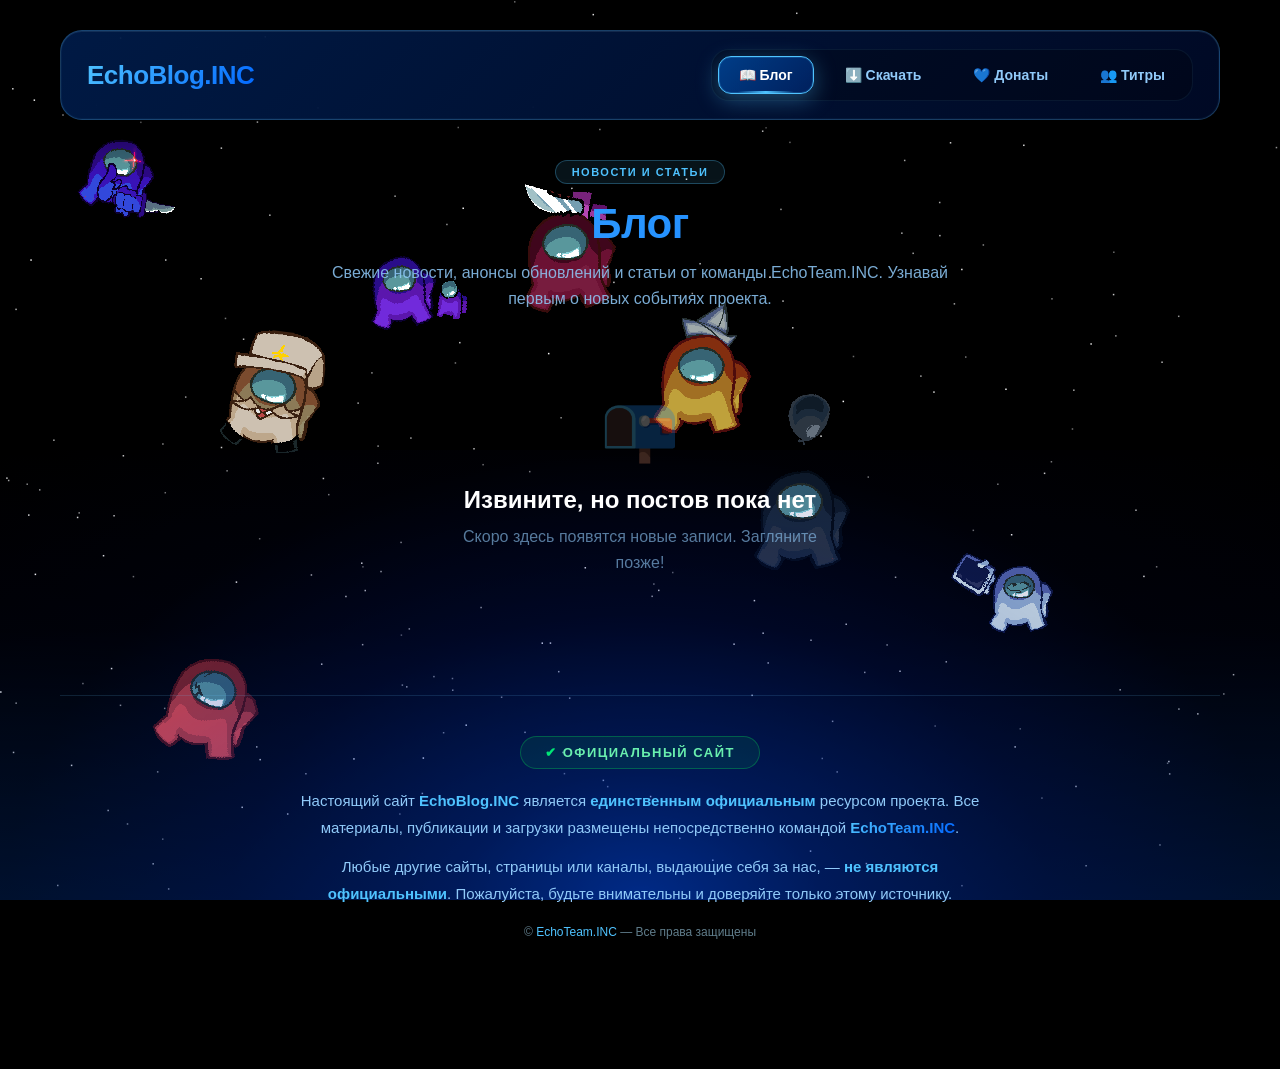
==== commit e080a16b: "Update index.html" ====
--- a/index.html
+++ b/index.html
@@ -58,84 +58,173 @@
 
         /* ===== ШАПКА ===== */
         .header {
+            position: relative;
             display: flex; justify-content: space-between; align-items: center;
-            padding: 20px 30px; background: rgba(0,20,60,0.75);
-            border-radius: 20px; border: 1px solid rgba(100,200,255,0.2);
+            padding: 18px 26px;
+            background: linear-gradient(135deg, rgba(0,30,80,0.85), rgba(0,10,40,0.9));
+            backdrop-filter: blur(16px); -webkit-backdrop-filter: blur(16px);
+            border-radius: 22px;
+            border: 1px solid rgba(100,200,255,0.25);
             margin-bottom: 40px; flex-wrap: wrap; gap: 15px;
+            box-shadow:
+                0 10px 40px rgba(0,0,0,0.6),
+                0 0 0 1px rgba(79,195,255,0.05) inset,
+                0 1px 0 rgba(255,255,255,0.06) inset;
+            overflow: hidden;
+        }
+        .header::before {
+            content: '';
+            position: absolute; top: -60%; left: -120%;
+            width: 50%; height: 220%;
+            background: linear-gradient(90deg, transparent, rgba(79,195,255,0.12), transparent);
+            transform: skewX(-20deg);
+            animation: headerShine 8s ease-in-out infinite;
+            pointer-events: none;
+        }
+        @keyframes headerShine {
+            0%, 100% { left: -120%; }
+            50% { left: 220%; }
         }
         .header h1 {
-            font-size: 28px;
+            font-size: 26px;
+            background: linear-gradient(135deg, #4fc3ff, #0066ff, #4fc3ff);
+            background-size: 200% 200%;
+            -webkit-background-clip: text; -webkit-text-fill-color: transparent;
+            animation: titleFlow 5s ease infinite;
+            font-weight: 900;
+            letter-spacing: -0.5px;
+            position: relative; z-index: 1;
+        }
+        @keyframes titleFlow {
+            0%, 100% { background-position: 0% 50%; }
+            50% { background-position: 100% 50%; }
+        }
+        .header-right {
+            display: flex; gap: 10px; align-items: center; flex-wrap: wrap;
+            position: relative; z-index: 1;
+            padding: 6px;
+            background: rgba(0,0,0,0.25);
+            border-radius: 18px;
+            border: 1px solid rgba(100,200,255,0.08);
+        }
+
+        /* ===== КНОПКИ ШАПКИ ===== */
+        .header-btn {
+            position: relative;
+            padding: 10px 20px; border-radius: 13px;
+            font-size: 14px; font-weight: 700;
+            cursor: pointer; font-family: inherit;
+            background: transparent;
+            border: 1px solid transparent;
+            color: #90caf9;
+            overflow: hidden;
+            transition: transform .3s cubic-bezier(.22,1,.36,1),
+                        background .3s, border-color .3s, color .3s,
+                        box-shadow .3s;
+        }
+        .header-btn::before {
+            content: '';
+            position: absolute; inset: 0;
+            background: radial-gradient(circle at 50% 100%,
+                rgba(79,195,255,0.25), transparent 70%);
+            opacity: 0;
+            transition: opacity .35s ease;
+            pointer-events: none;
+        }
+        .header-btn:hover {
+            color: #fff;
+            background: rgba(0,100,255,0.15);
+            border-color: rgba(100,200,255,0.3);
+            transform: translateY(-2px);
+        }
+        .header-btn:hover::before { opacity: 1; }
+        .header-btn > * { position: relative; z-index: 1; }
+
+        .header-btn.active {
+            background: linear-gradient(135deg, rgba(0,120,255,0.45), rgba(0,70,200,0.35));
+            border-color: #4fc3ff;
+            color: #fff;
+            box-shadow:
+                0 6px 22px rgba(79,195,255,0.35),
+                0 0 0 1px rgba(79,195,255,0.2) inset;
+        }
+        .header-btn.active::after {
+            content: '';
+            position: absolute; bottom: 0; left: 50%;
+            transform: translateX(-50%);
+            width: 60%; height: 2px;
+            background: linear-gradient(90deg, transparent, #4fc3ff, transparent);
+            animation: tabUnderline 2.5s ease-in-out infinite;
+        }
+        @keyframes tabUnderline {
+            0%, 100% { width: 40%; opacity: 0.6; }
+            50% { width: 80%; opacity: 1; }
+        }
+
+        /* ===== ОБЩИЙ ЗАГОЛОВОК СТРАНИЦЫ ===== */
+        .page-header {
+            text-align: center;
+            margin-bottom: 40px;
+            animation: fadeIn .5s ease;
+        }
+        .page-header h2 {
+            font-size: 42px;
+            margin-bottom: 12px;
             background: linear-gradient(135deg, #4fc3ff, #0066ff);
             -webkit-background-clip: text; -webkit-text-fill-color: transparent;
-        }
-        .header-right { display: flex; gap: 12px; align-items: center; flex-wrap: wrap; }
-
-        .header-btn {
-            padding: 10px 22px; border-radius: 14px; font-size: 15px; font-weight: 700;
-            cursor: pointer; font-family: inherit;
-            transition: transform .25s, background .25s, border-color .25s, color .25s;
-        }
-        .donate-btn {
-            background: rgba(120,120,120,0.15);
-            border: 1px solid rgba(160,160,160,0.35); color: #b0b0b0;
-        }
-        .donate-btn:hover {
-            background: rgba(150,150,150,0.25);
-            border-color: rgba(200,200,200,0.5); color: #e0e0e0;
-            transform: translateY(-2px);
-        }
-        .credits-btn {
-            background: rgba(0,100,255,0.15);
-            border: 1px solid rgba(100,200,255,0.3); color: #4fc3ff;
-        }
-        .credits-btn:hover {
-            background: rgba(0,100,255,0.3);
-            border-color: #4fc3ff; color: #fff; transform: translateY(-2px);
-        }
-
-        /* ===== ПАНЕЛЬ ТИТРОВ ===== */
-        .credits-panel {
-            position: fixed; top: 0; left: 0; width: 380px; max-width: 90vw; height: 100vh;
-            background: linear-gradient(160deg, #0a1a3a, #04081a);
-            border-right: 1px solid rgba(100,200,255,0.25);
-            box-shadow: 20px 0 60px rgba(0,0,0,0.7);
-            z-index: 2000;
-            transform: translate3d(-100%,0,0);
-            transition: transform .35s cubic-bezier(.22,1,.36,1);
-            display: flex; flex-direction: column; overflow: hidden;
-        }
-        .credits-panel.open { transform: translate3d(0,0,0); }
-        .credits-panel-header {
-            display: flex; justify-content: space-between; align-items: center;
-            padding: 24px 24px 18px;
-            border-bottom: 1px solid rgba(100,200,255,0.15); flex-shrink: 0;
-        }
-        .credits-panel-header h2 {
-            font-size: 22px;
-            background: linear-gradient(135deg, #4fc3ff, #0066ff);
-            -webkit-background-clip: text; -webkit-text-fill-color: transparent;
-        }
-        .credits-close {
-            background: rgba(255,255,255,0.05);
-            border: 1px solid rgba(255,255,255,0.1);
-            color: #fff; width: 36px; height: 36px; border-radius: 50%;
-            font-size: 20px; cursor: pointer;
-            display: flex; align-items: center; justify-content: center;
-            transition: background .25s, border-color .25s, transform .25s;
-        }
-        .credits-close:hover {
-            background: rgba(255,23,68,0.2); border-color: #ff1744;
-            transform: rotate(90deg);
-        }
-        .credits-panel-body {
-            padding: 20px 24px 40px; overflow-y: auto; flex: 1;
-            -webkit-overflow-scrolling: touch;
-        }
-        .credits-section { margin-bottom: 28px; }
+            font-weight: 900;
+            letter-spacing: -0.5px;
+        }
+        .page-header p {
+            color: #90caf9;
+            font-size: 16px;
+            opacity: 0.85;
+            max-width: 620px;
+            margin: 0 auto;
+            line-height: 1.6;
+        }
+        .page-header .page-badge {
+            display: inline-block;
+            padding: 5px 16px;
+            background: rgba(79,195,255,0.1);
+            border: 1px solid rgba(79,195,255,0.3);
+            border-radius: 20px;
+            color: #4fc3ff;
+            font-size: 11px;
+            font-weight: 800;
+            letter-spacing: 1.5px;
+            text-transform: uppercase;
+            margin-bottom: 16px;
+        }
+
+        /* ===== ТИТРЫ ===== */
+        .credits-page {
+            max-width: 1000px;
+            margin: 0 auto;
+            padding: 20px;
+        }
+        .credits-grid {
+            display: grid;
+            grid-template-columns: repeat(auto-fill, minmax(280px, 1fr));
+            gap: 20px;
+        }
+        .credits-section {
+            background: rgba(0,20,60,0.45);
+            border: 1px solid rgba(100,200,255,0.12);
+            border-radius: 20px;
+            padding: 24px 22px;
+            animation: fadeIn .5s ease both;
+        }
+        .credits-section:nth-child(1) { animation-delay: 0.05s; }
+        .credits-section:nth-child(2) { animation-delay: 0.12s; }
+        .credits-section:nth-child(3) { animation-delay: 0.19s; }
+        .credits-section:nth-child(4) { animation-delay: 0.26s; }
         .credits-section-title {
             font-size: 12px; font-weight: 800; letter-spacing: 1.5px;
             text-transform: uppercase; color: #4fc3ff;
-            margin-bottom: 14px; opacity: 0.8;
+            margin-bottom: 16px; opacity: 0.9;
+            padding-bottom: 10px;
+            border-bottom: 1px solid rgba(79,195,255,0.15);
         }
         .credits-person {
             display: flex; align-items: center; gap: 14px;
@@ -144,6 +233,7 @@
             border-radius: 14px; margin-bottom: 10px;
             transition: border-color .25s, background .25s, transform .25s;
         }
+        .credits-person:last-child { margin-bottom: 0; }
         .credits-person:hover {
             border-color: rgba(100,200,255,0.35);
             background: rgba(0,40,100,0.4); transform: translateX(4px);
@@ -168,51 +258,111 @@
             opacity: 0.7; display: inline-block; margin-top: 3px;
         }
         .credits-link:hover { opacity: 1; text-decoration: underline; }
-        .credits-overlay {
-            position: fixed; inset: 0; background: rgba(0,0,0,0.6);
-            z-index: 1999; opacity: 0; pointer-events: none;
-            transition: opacity .35s ease;
-        }
-        .credits-overlay.open { opacity: 1; pointer-events: auto; }
         .credits-loading {
-            text-align: center; padding: 40px 0;
+            text-align: center; padding: 60px 20px;
             color: #4fc3ff; font-size: 14px;
         }
 
-        /* ===== ВРЕМЕННОЕ СООБЩЕНИЕ ===== */
-        .temp-message {
-            position: fixed; top: 50%; left: 50%;
-            transform: translate3d(-50%,-50%,0) scale(0.85);
-            padding: 22px 48px;
-            background: linear-gradient(145deg, rgba(30,0,0,0.95), rgba(20,0,0,0.95));
-            border: 2px solid rgba(255,60,60,0.6);
-            border-radius: 18px; color: #ff5252;
-            font-size: 26px; font-weight: 800; letter-spacing: 1.5px;
-            text-transform: uppercase; z-index: 3000;
-            pointer-events: none; opacity: 0; white-space: nowrap;
-            transition: opacity .4s ease, transform .4s cubic-bezier(.22,1,.36,1);
-            box-shadow: 0 0 40px rgba(255,60,60,0.35), 0 20px 60px rgba(0,0,0,0.7);
-        }
-        .temp-message.show { opacity: 1; transform: translate3d(-50%,-50%,0) scale(1); }
+        /* ===== ДОНАТЫ ===== */
+        .donate-page {
+            max-width: 900px;
+            margin: 0 auto;
+            padding: 20px;
+        }
+        .donate-grid {
+            display: grid;
+            grid-template-columns: repeat(auto-fit, minmax(280px, 1fr));
+            gap: 24px;
+        }
+        .donate-card {
+            position: relative;
+            display: block;
+            padding: 35px 28px;
+            border-radius: 24px;
+            background: linear-gradient(160deg, rgba(0,20,60,0.6), rgba(0,10,35,0.6));
+            border: 1px solid rgba(100,200,255,0.15);
+            text-decoration: none;
+            color: #fff;
+            overflow: hidden;
+            transition: transform .35s cubic-bezier(.22,1,.36,1),
+                        border-color .35s, box-shadow .35s, background .35s;
+            animation: fadeIn .5s ease both;
+        }
+        .donate-card:nth-child(1) { animation-delay: 0.08s; }
+        .donate-card:nth-child(2) { animation-delay: 0.16s; }
+        .donate-card::before {
+            content: '';
+            position: absolute; top: -50%; left: -100%;
+            width: 60%; height: 200%;
+            background: linear-gradient(90deg, transparent, rgba(255,255,255,0.1), transparent);
+            transform: skewX(-20deg);
+            transition: left .8s ease;
+        }
+        .donate-card:hover::before { left: 200%; }
+        .donate-card:hover { transform: translateY(-8px) scale(1.02); }
+
+        .donate-card .donate-icon {
+            font-size: 48px;
+            margin-bottom: 18px;
+            display: block;
+            transition: transform .35s ease;
+        }
+        .donate-card:hover .donate-icon { transform: scale(1.15) rotate(-8deg); }
+        .donate-card .donate-name {
+            font-size: 24px;
+            font-weight: 900;
+            margin-bottom: 10px;
+            letter-spacing: -0.5px;
+        }
+        .donate-card .donate-desc {
+            font-size: 14px;
+            line-height: 1.6;
+            opacity: 0.8;
+            margin-bottom: 20px;
+        }
+        .donate-card .donate-cta {
+            display: inline-flex;
+            align-items: center;
+            gap: 8px;
+            font-size: 14px;
+            font-weight: 700;
+            letter-spacing: 0.5px;
+            transition: gap .3s ease;
+        }
+        .donate-card:hover .donate-cta { gap: 14px; }
+        .donate-card .donate-cta::after {
+            content: '→';
+            transition: transform .3s ease;
+        }
+        .donate-card:hover .donate-cta::after { transform: translateX(4px); }
+
+        .donate-card.donationalerts { border-color: rgba(255,107,53,0.4); }
+        .donate-card.donationalerts .donate-icon { color: #ff6b35; }
+        .donate-card.donationalerts .donate-name {
+            background: linear-gradient(135deg, #ff6b35, #ff9100);
+            -webkit-background-clip: text; -webkit-text-fill-color: transparent;
+        }
+        .donate-card.donationalerts .donate-cta { color: #ff6b35; }
+        .donate-card.donationalerts:hover {
+            border-color: #ff6b35;
+            background: linear-gradient(160deg, rgba(60,25,0,0.65), rgba(30,15,0,0.65));
+            box-shadow: 0 20px 60px rgba(255,107,53,0.3);
+        }
+
+        .donate-card.boosty { border-color: rgba(255,77,109,0.4); }
+        .donate-card.boosty .donate-icon { color: #ff4d6d; }
+        .donate-card.boosty .donate-name {
+            background: linear-gradient(135deg, #ff4d6d, #e63950);
+            -webkit-background-clip: text; -webkit-text-fill-color: transparent;
+        }
+        .donate-card.boosty .donate-cta { color: #ff4d6d; }
+        .donate-card.boosty:hover {
+            border-color: #ff4d6d;
+            background: linear-gradient(160deg, rgba(60,0,25,0.65), rgba(30,0,15,0.65));
+            box-shadow: 0 20px 60px rgba(255,77,109,0.3);
+        }
 
         /* ===== ВКЛАДКИ ===== */
-        .tabs { display: flex; gap: 10px; margin-bottom: 30px; flex-wrap: wrap; align-items: center; }
-        .tab-btn {
-            padding: 12px 28px; background: rgba(0,20,60,0.4);
-            border: 1px solid rgba(100,200,255,0.1);
-            border-radius: 14px; color: #90caf9;
-            font-size: 16px; font-weight: 600; cursor: pointer;
-            transition: background .25s, border-color .25s, color .25s, transform .25s;
-        }
-        .tab-btn:hover {
-            background: rgba(0,40,100,0.4);
-            border-color: rgba(100,200,255,0.3);
-            transform: translateY(-2px);
-        }
-        .tab-btn.active {
-            background: rgba(0,100,255,0.2);
-            border-color: #4fc3ff; color: #4fc3ff;
-        }
         .tab-content { display: none; }
         .tab-content.active { display: block; animation: fadeIn .35s ease; }
         @keyframes fadeIn {
@@ -221,63 +371,297 @@
         }
 
         /* ===== DOWNLOAD ===== */
-        .download-page { text-align: center; padding: 40px 20px; }
-        .download-page h2 {
-            font-size: 36px; margin-bottom: 20px;
+        .download-page {
+            text-align: center;
+            padding: 20px;
+            max-width: 900px;
+            margin: 0 auto;
+        }
+
+        /* ===== ГЕРОЙ-БЛОК ===== */
+        .dl-hero {
+            position: relative;
+            border-radius: 28px;
+            padding: 50px 40px 45px;
+            background:
+                radial-gradient(ellipse at 50% 0%, rgba(255,145,0,0.18) 0%, transparent 60%),
+                linear-gradient(160deg, rgba(40,25,0,0.55), rgba(10,15,40,0.75));
+            border: 1px solid rgba(255,145,0,0.25);
+            overflow: hidden;
+            margin-bottom: 35px;
+            box-shadow: 0 20px 60px rgba(0,0,0,0.5), inset 0 1px 0 rgba(255,255,255,0.05);
+            animation: dlHeroIn .6s cubic-bezier(.22,1,.36,1) both;
+        }
+        @keyframes dlHeroIn {
+            from { opacity: 0; transform: translateY(25px) scale(0.98); }
+            to { opacity: 1; transform: translateY(0) scale(1); }
+        }
+        .dl-hero::before {
+            content: '';
+            position: absolute; top: -60%; left: -120%;
+            width: 50%; height: 220%;
+            background: linear-gradient(90deg, transparent, rgba(255,180,80,0.12), transparent);
+            transform: skewX(-20deg);
+            animation: dlShine 7s ease-in-out infinite;
+            pointer-events: none;
+        }
+        @keyframes dlShine {
+            0%, 100% { left: -120%; }
+            50% { left: 220%; }
+        }
+
+        .dl-hero .dl-badge {
+            display: inline-block;
+            padding: 6px 18px;
+            background: rgba(255,145,0,0.12);
+            border: 1px solid rgba(255,145,0,0.4);
+            border-radius: 20px;
+            color: #ffb347;
+            font-size: 12px;
+            font-weight: 800;
+            letter-spacing: 1.5px;
+            text-transform: uppercase;
+            margin-bottom: 20px;
+        }
+        .dl-hero .dl-badge::before { content: '★ '; color: #ff9100; }
+
+        .dl-hero h2 {
+            font-size: 52px;
+            line-height: 1.1;
+            margin-bottom: 18px;
+            background: linear-gradient(135deg, #ffd166, #ff6f00 50%, #ff9100);
+            background-size: 200% 200%;
+            -webkit-background-clip: text;
+            -webkit-text-fill-color: transparent;
+            animation: dlTitleFlow 5s ease infinite;
+            font-weight: 900;
+            letter-spacing: -1px;
+        }
+        @keyframes dlTitleFlow {
+            0%, 100% { background-position: 0% 50%; }
+            50% { background-position: 100% 50%; }
+        }
+
+        .dl-hero .dl-subtitle {
+            color: #cfd8dc;
+            font-size: 17px;
+            line-height: 1.7;
+            max-width: 560px;
+            margin: 0 auto 30px;
+        }
+        .dl-hero .dl-subtitle strong { color: #ffb347; font-weight: 700; }
+
+        .dl-hero .funky-image {
+            width: 100%;
+            max-width: 460px;
+            border-radius: 22px;
+            margin: 0 auto 35px;
+            display: block;
+            box-shadow: 0 20px 60px rgba(255,145,0,0.25);
+            border: 2px solid rgba(255,145,0,0.25);
+            transition: transform .4s cubic-bezier(.22,1,.36,1), box-shadow .4s;
+        }
+        .dl-hero .funky-image:hover {
+            transform: scale(1.03) rotate(-1deg);
+            box-shadow: 0 25px 70px rgba(255,145,0,0.4);
+        }
+
+        /* ===== ГЛАВНАЯ КНОПКА ===== */
+        .funky-btn {
+            display: inline-flex;
+            align-items: center;
+            justify-content: center;
+            gap: 14px;
+            padding: 22px 65px;
             background: linear-gradient(135deg, #ff6f00, #ff9100);
-            -webkit-background-clip: text; -webkit-text-fill-color: transparent;
-        }
-        .download-page p {
-            color: #b0bec5; font-size: 18px;
-            margin-bottom: 30px; line-height: 1.6;
-        }
-        .download-page .funky-image {
-            width: 100%; max-width: 500px;
-            border-radius: 20px; margin: 0 auto 30px; display: block;
-            box-shadow: 0 10px 40px rgba(255,145,0,0.2);
-            border: 2px solid rgba(255,145,0,0.2);
+            border: none;
+            border-radius: 20px;
+            font-size: 26px;
+            font-weight: 900;
+            color: #fff;
+            cursor: pointer;
+            text-transform: uppercase;
+            letter-spacing: 2px;
+            box-shadow:
+                0 10px 35px rgba(255,145,0,0.35),
+                inset 0 1px 0 rgba(255,255,255,0.25);
+            position: relative;
+            overflow: hidden;
+            font-family: inherit;
+            transition: transform .3s cubic-bezier(.22,1,.36,1), box-shadow .3s;
+        }
+        .funky-btn::before {
+            content: '';
+            position: absolute;
+            top: 0; left: -100%;
+            width: 100%; height: 100%;
+            background: linear-gradient(90deg, transparent, rgba(255,255,255,0.35), transparent);
+            transition: left .7s ease;
+        }
+        .funky-btn:hover::before { left: 100%; }
+        .funky-btn:hover {
+            transform: scale(1.06) translateY(-4px);
+            box-shadow: 0 18px 55px rgba(255,145,0,0.55), inset 0 1px 0 rgba(255,255,255,0.3);
+        }
+        .funky-btn:active { transform: scale(0.96) translateY(0); }
+        .funky-btn .funky-arrow {
+            display: inline-block;
             transition: transform .3s ease;
         }
-        .download-page .funky-image:hover { transform: scale(1.02); }
-        .funky-btn {
-            display: inline-block; padding: 20px 60px;
-            background: linear-gradient(135deg, #ff6f00, #ff9100);
-            border: none; border-radius: 20px;
-            font-size: 28px; font-weight: 800; color: #fff; cursor: pointer;
-            text-transform: uppercase; letter-spacing: 2px;
-            box-shadow: 0 8px 30px rgba(255,145,0,0.3);
-            transition: transform .25s ease, box-shadow .25s ease;
-        }
-        .funky-btn:hover { transform: scale(1.05); box-shadow: 0 12px 40px rgba(255,145,0,0.5); }
-        .funky-btn:active { transform: scale(0.95); }
+        .funky-btn:hover .funky-arrow { transform: translateY(4px); }
+        .funky-btn.open .funky-arrow { transform: rotate(180deg); }
+
+        /* ===== ПАНЕЛЬ ЗАГРУЗКИ ===== */
+        .dl-panel {
+            max-height: 0;
+            overflow: hidden;
+            opacity: 0;
+            transition: max-height .6s cubic-bezier(.22,1,.36,1),
+                        opacity .5s ease,
+                        margin-top .5s ease;
+            margin-top: 0;
+        }
+        .dl-panel.open {
+            max-height: 500px;
+            opacity: 1;
+            margin-top: 40px;
+        }
+
+        .dl-panel-title {
+            color: #90caf9;
+            font-size: 13px;
+            font-weight: 700;
+            letter-spacing: 2px;
+            text-transform: uppercase;
+            margin-bottom: 20px;
+            opacity: 0.8;
+        }
+        .dl-panel-title::before,
+        .dl-panel-title::after {
+            content: '—';
+            color: rgba(144,202,249,0.3);
+            margin: 0 10px;
+        }
+
         .sub-buttons {
-            display: none; margin-top: 40px; gap: 20px;
-            justify-content: center; flex-wrap: wrap;
-        }
-        .sub-buttons.open { display: flex; animation: fadeIn .4s ease; }
+            display: flex;
+            gap: 18px;
+            justify-content: center;
+            flex-wrap: wrap;
+        }
+
         .sub-btn {
-            display: inline-block; padding: 16px 40px; border-radius: 16px;
-            font-size: 18px; font-weight: 700; color: #fff;
-            text-decoration: none; border: 2px solid transparent;
-            transition: transform .25s, background .25s, box-shadow .25s,
-                        color .25s, border-color .25s;
-        }
-        .sub-btn:hover { transform: translateY(-5px); }
+            display: inline-flex;
+            align-items: center;
+            gap: 12px;
+            padding: 18px 38px;
+            border-radius: 18px;
+            font-size: 17px;
+            font-weight: 800;
+            color: #fff;
+            text-decoration: none;
+            border: 2px solid transparent;
+            position: relative;
+            overflow: hidden;
+            letter-spacing: 0.5px;
+            transition: transform .3s cubic-bezier(.22,1,.36,1),
+                        background .3s, box-shadow .3s,
+                        color .3s, border-color .3s;
+        }
+        .sub-btn::before {
+            content: '';
+            position: absolute;
+            inset: 0;
+            border-radius: inherit;
+            opacity: 0;
+            transition: opacity .3s;
+            background: radial-gradient(circle at 50% 100%, rgba(255,255,255,0.15), transparent 70%);
+        }
+        .sub-btn:hover::before { opacity: 1; }
+        .sub-btn:hover { transform: translateY(-6px) scale(1.03); }
+        .sub-btn:active { transform: translateY(-2px) scale(0.98); }
+
+        .sub-btn .sub-icon {
+            font-size: 22px;
+            transition: transform .3s ease;
+        }
+        .sub-btn:hover .sub-icon { transform: scale(1.2) rotate(-6deg); }
+
         .sub-btn.gamebanana {
             background: linear-gradient(135deg, #1a1a2e, #16213e);
-            border-color: #ff6b35; color: #ff6b35;
+            border-color: #ff6b35;
+            color: #ff6b35;
+            box-shadow: 0 8px 25px rgba(255,107,53,0.15);
         }
         .sub-btn.gamebanana:hover {
             background: linear-gradient(135deg, #ff6b35, #e85d2c);
-            color: #fff; border-color: #ff6b35;
+            color: #fff;
+            border-color: #ff6b35;
+            box-shadow: 0 15px 45px rgba(255,107,53,0.5);
         }
         .sub-btn.gamejolt {
             background: linear-gradient(135deg, #1a1a2e, #16213e);
-            border-color: #00d4ff; color: #00d4ff;
+            border-color: #00d4ff;
+            color: #00d4ff;
+            box-shadow: 0 8px 25px rgba(0,212,255,0.15);
         }
         .sub-btn.gamejolt:hover {
             background: linear-gradient(135deg, #00d4ff, #0099cc);
-            color: #fff; border-color: #00d4ff;
+            color: #fff;
+            border-color: #00d4ff;
+            box-shadow: 0 15px 45px rgba(0,212,255,0.5);
+        }
+
+        /* ===== ИНФО-ПЛАШКИ ===== */
+        .dl-info {
+            display: grid;
+            grid-template-columns: repeat(auto-fit, minmax(200px, 1fr));
+            gap: 18px;
+            margin-top: 10px;
+        }
+        .dl-info-card {
+            padding: 22px 20px;
+            background: rgba(0,20,60,0.45);
+            border: 1px solid rgba(100,200,255,0.12);
+            border-radius: 18px;
+            text-align: center;
+            transition: transform .35s cubic-bezier(.22,1,.36,1),
+                        border-color .3s, background .3s, box-shadow .3s;
+            animation: dlCardIn .5s cubic-bezier(.22,1,.36,1) both;
+        }
+        .dl-info-card:nth-child(1) { animation-delay: 0.05s; }
+        .dl-info-card:nth-child(2) { animation-delay: 0.12s; }
+        .dl-info-card:nth-child(3) { animation-delay: 0.19s; }
+        @keyframes dlCardIn {
+            from { opacity: 0; transform: translateY(20px); }
+            to { opacity: 1; transform: translateY(0); }
+        }
+        .dl-info-card:hover {
+            transform: translateY(-5px);
+            border-color: rgba(255,145,0,0.35);
+            background: rgba(40,25,0,0.4);
+            box-shadow: 0 12px 35px rgba(255,145,0,0.15);
+        }
+        .dl-info-card .dl-info-icon {
+            font-size: 30px;
+            margin-bottom: 10px;
+            display: block;
+            transition: transform .35s ease;
+        }
+        .dl-info-card:hover .dl-info-icon { transform: scale(1.15) rotate(6deg); }
+        .dl-info-card .dl-info-label {
+            font-size: 11px;
+            font-weight: 800;
+            letter-spacing: 1.5px;
+            text-transform: uppercase;
+            color: #90caf9;
+            opacity: 0.7;
+            margin-bottom: 6px;
+        }
+        .dl-info-card .dl-info-value {
+            font-size: 15px;
+            font-weight: 700;
+            color: #fff;
         }
 
         /* ===== ПОСТЫ ===== */
@@ -480,11 +864,15 @@
 
         /* ===== АДАПТИВ ===== */
         @media (max-width: 768px) {
-            .header { flex-direction: column; align-items: stretch; text-align: center; }
-            .header-right { justify-content: center; flex-wrap: wrap; }
-            .header-btn { padding: 8px 16px; font-size: 13px; }
-            .credits-panel { width: 320px; }
-            .temp-message { font-size: 20px; padding: 18px 32px; }
+            .header { flex-direction: column; align-items: stretch; text-align: center; padding: 16px 18px; }
+            .header h1 { font-size: 22px; }
+            .header-right {
+                justify-content: center; flex-wrap: wrap;
+                padding: 5px; gap: 6px;
+            }
+            .header-btn { padding: 9px 12px; font-size: 12px; flex: 1; min-width: 70px; }
+            .page-header h2 { font-size: 28px; }
+            .page-header p { font-size: 14px; }
             .posts-grid { grid-template-columns: 1fr; gap: 20px; }
             .modal-content { padding: 25px; margin: 10px; max-height: 95vh; }
             .modal-content h2 { font-size: 22px; }
@@ -496,16 +884,26 @@
             .post-card .post-image-placeholder { height: 180px; }
             .post-card .post-image-placeholder { font-size: 36px; }
             .modal-content .post-full-content .modal-image-wrapper img { max-height: 300px; }
-            .download-page h2 { font-size: 28px; }
-            .download-page .funky-image { max-width: 100%; }
-            .funky-btn { padding: 16px 40px; font-size: 22px; }
-            .sub-btn { padding: 14px 30px; font-size: 16px; width: 100%; }
-            .sub-buttons { flex-direction: column; align-items: center; }
-            .tab-btn { padding: 10px 20px; font-size: 14px; flex: 1; text-align: center; }
             .amongus { width: 65px; }
             .footer { margin-top: 50px; padding: 30px 15px 25px; }
-        }
-        @media (prefers-reduced-motion: reduce) { .amongus { display: none; } }
+
+            .dl-hero { padding: 35px 22px 30px; border-radius: 22px; }
+            .dl-hero h2 { font-size: 34px; }
+            .dl-hero .dl-subtitle { font-size: 15px; }
+            .dl-hero .funky-image { max-width: 100%; }
+            .funky-btn { padding: 18px 40px; font-size: 20px; width: 100%; }
+            .sub-btn { padding: 16px 26px; font-size: 15px; width: 100%; justify-content: center; }
+            .sub-buttons { flex-direction: column; align-items: stretch; }
+            .dl-panel.open { max-height: 600px; }
+
+            .credits-grid { grid-template-columns: 1fr; }
+            .donate-grid { grid-template-columns: 1fr; }
+            .donate-card { padding: 28px 22px; }
+        }
+        @media (prefers-reduced-motion: reduce) {
+            .amongus { display: none; }
+            .header::before { display: none; }
+        }
     </style>
 </head>
 <body>
@@ -518,17 +916,20 @@
             <header class="header">
                 <h1>EchoBlog.INC</h1>
                 <div class="header-right">
-                    <button class="header-btn donate-btn" id="donateBtn">💙 Донаты</button>
-                    <button class="header-btn credits-btn" id="creditsBtn">👥 Титры</button>
+                    <button class="header-btn tab-btn active" data-tab="blog">📖 Блог</button>
+                    <button class="header-btn tab-btn" data-tab="download">⬇️ Скачать</button>
+                    <button class="header-btn tab-btn" data-tab="donate">💙 Донаты</button>
+                    <button class="header-btn tab-btn" data-tab="credits">👥 Титры</button>
                 </div>
             </header>
 
-            <div class="tabs">
-                <button class="tab-btn active" data-tab="blog">Блог</button>
-                <button class="tab-btn" data-tab="download">Скачать</button>
-            </div>
-
+            <!-- ===== БЛОГ ===== -->
             <div class="tab-content active" id="tab-blog">
+                <div class="page-header">
+                    <div class="page-badge">Новости и статьи</div>
+                    <h2>Блог</h2>
+                    <p>Свежие новости, анонсы обновлений и статьи от команды EchoTeam.INC. Узнавай первым о новых событиях проекта.</p>
+                </div>
                 <div id="postsContainer">
                     <div class="posts-grid" id="postsGrid">
                         <div class="loading">Загрузка...</div>
@@ -536,19 +937,77 @@
                 </div>
             </div>
 
+            <!-- ===== СКАЧАТЬ ===== -->
             <div class="tab-content" id="tab-download">
+                <div class="page-header">
+                    <div class="page-badge">Загрузки</div>
+                    <h2>Скачать</h2>
+                    <p>Здесь собраны все наши проекты и моды. Выбирай платформу и скачивай прямо сейчас — всё бесплатно.</p>
+                </div>
                 <div class="download-page">
-                    <h2>FunkyMogus</h2>
-                    <p>
-                        Скачай мод FunkyMogus для Friday Night Funkin'!<br>
-                        Нажми на кнопку ниже, чтобы выбрать платформу для скачивания.
-                    </p>
-                    <img src="images/funkymogus.png" alt="FunkyMogus" class="funky-image"
-                         loading="lazy" onerror="this.style.display='none'">
-                    <button class="funky-btn" id="funkyBtn">FunkyMogus</button>
-                    <div class="sub-buttons" id="subButtons">
-                        <a href="https://gamebanana.com/mods/684716" target="_blank" rel="noopener" class="sub-btn gamebanana">Gamebanana</a>
-                        <a href="https://gamejolt.com/games/funkymogus/960415" target="_blank" rel="noopener" class="sub-btn gamejolt">Gamejolt</a>
+                    <div class="dl-hero">
+                        <div class="dl-badge">Мод для Friday Night Funkin'</div>
+                        <h2>FunkyMogus</h2>
+                        <p class="dl-subtitle">
+                            Скачай <strong>FunkyMogus</strong> — атмосферный мод с уникальными треками,
+                            анимациями и любимыми амогусами. Выбери удобную платформу ниже.
+                        </p>
+                        <img src="images/funkymogus.png" alt="FunkyMogus" class="funky-image"
+                             loading="lazy" onerror="this.style.display='none'">
+                        <button class="funky-btn" id="funkyBtn">
+                            Скачать
+                            <span class="funky-arrow">▼</span>
+                        </button>
+                        <div class="dl-panel" id="subButtons">
+                            <div class="dl-panel-title">Выбери платформу</div>
+                            <div class="sub-buttons">
+                                <a href="https://gamebanana.com/mods/684716" target="_blank" rel="noopener" class="sub-btn gamebanana">
+                                    <span class="sub-icon">🍌</span> Gamebanana
+                                </a>
+                                <a href="https://gamejolt.com/games/funkymogus/960415" target="_blank" rel="noopener" class="sub-btn gamejolt">
+                                    <span class="sub-icon">🎮</span> Gamejolt
+                                </a>
+                            </div>
+                        </div>
+                    </div>
+                </div>
+            </div>
+
+            <!-- ===== ДОНАТЫ ===== -->
+            <div class="tab-content" id="tab-donate">
+                <div class="page-header">
+                    <div class="page-badge">Поддержка</div>
+                    <h2>Донаты</h2>
+                    <p>Твоя поддержка помогает развивать EchoBlog.INC и создавать новый контент. Выбери удобную платформу:</p>
+                </div>
+                <div class="donate-page">
+                    <div class="donate-grid">
+                        <a href="https://www.donationalerts.com/r/boofy09" target="_blank" rel="noopener" class="donate-card donationalerts">
+                            <span class="donate-icon">💸</span>
+                            <div class="donate-name">DonationAlerts</div>
+                            <div class="donate-desc">Быстрый и удобный способ поддержать проект разовым донатом.</div>
+                            <div class="donate-cta">Поддержать</div>
+                        </a>
+                        <a href="https://boosty.to/boofy09" target="_blank" rel="noopener" class="donate-card boosty">
+                            <span class="donate-icon">🚀</span>
+                            <div class="donate-name">Boosty</div>
+                            <div class="donate-desc">Подписка с эксклюзивным контентом и бонусами для подписчиков.</div>
+                            <div class="donate-cta">Подписаться</div>
+                        </a>
+                    </div>
+                </div>
+            </div>
+
+            <!-- ===== ТИТРЫ ===== -->
+            <div class="tab-content" id="tab-credits">
+                <div class="page-header">
+                    <div class="page-badge">Команда</div>
+                    <h2>Титры</h2>
+                    <p>Люди, благодаря которым EchoBlog.INC существует и развивается</p>
+                </div>
+                <div class="credits-page">
+                    <div class="credits-grid" id="creditsBody">
+                        <div class="credits-loading">Загрузка...</div>
                     </div>
                 </div>
             </div>
@@ -584,17 +1043,6 @@
         </div>
     </div>
 
-    <div class="credits-overlay" id="creditsOverlay"></div>
-    <aside class="credits-panel" id="creditsPanel">
-        <div class="credits-panel-header">
-            <h2>Титры</h2>
-            <button class="credits-close" id="creditsClose">✕</button>
-        </div>
-        <div class="credits-panel-body" id="creditsBody">
-            <div class="credits-loading">Загрузка...</div>
-        </div>
-    </aside>
-
     <script>
         // ===== ГЛОБАЛЬНЫЕ =====
         let pageVisible = !document.hidden;
@@ -766,12 +1214,19 @@
         requestAnimationFrame(tick);
 
         // ===== ВКЛАДКИ =====
+        const creditsLoadedFlag = { value: false };
+
         document.querySelectorAll('.tab-btn').forEach(btn => {
             btn.addEventListener('click', function() {
                 document.querySelectorAll('.tab-btn').forEach(b => b.classList.remove('active'));
                 this.classList.add('active');
                 document.querySelectorAll('.tab-content').forEach(t => t.classList.remove('active'));
-                document.getElementById('tab-' + this.dataset.tab).classList.add('active');
+                const tabId = 'tab-' + this.dataset.tab;
+                document.getElementById(tabId).classList.add('active');
+
+                if (this.dataset.tab === 'credits' && !creditsLoadedFlag.value) {
+                    loadCredits();
+                }
             });
         });
 
@@ -779,54 +1234,10 @@
         document.getElementById('funkyBtn').addEventListener('click', function() {
             const sub = document.getElementById('subButtons');
             sub.classList.toggle('open');
-            this.textContent = sub.classList.contains('open') ? 'Скрыть варианты' : 'FunkyMogus';
+            this.classList.toggle('open');
         });
 
-        // ===== ДОНАТЫ =====
-        document.getElementById('donateBtn').addEventListener('click', () => {
-            showTempMessage('⛔ Недоступно', 5000);
-        });
-
-        function showTempMessage(text, duration = 5000) {
-            const old = document.getElementById('tempMessage');
-            if (old) old.remove();
-            const msg = document.createElement('div');
-            msg.id = 'tempMessage';
-            msg.className = 'temp-message';
-            msg.textContent = text;
-            document.body.appendChild(msg);
-            void msg.offsetWidth;
-            msg.classList.add('show');
-            setTimeout(() => {
-                msg.classList.remove('show');
-                setTimeout(() => msg.remove(), 400);
-            }, duration);
-        }
-
         // ===== ТИТРЫ =====
-        const creditsPanel = document.getElementById('creditsPanel');
-        const creditsOverlay = document.getElementById('creditsOverlay');
-        let creditsLoaded = false;
-
-        function openCredits() {
-            creditsPanel.classList.add('open');
-            creditsOverlay.classList.add('open');
-            document.body.style.overflow = 'hidden';
-            if (!creditsLoaded) loadCredits();
-        }
-        function closeCredits() {
-            creditsPanel.classList.remove('open');
-            creditsOverlay.classList.remove('open');
-            document.body.style.overflow = '';
-        }
-
-        document.getElementById('creditsBtn').addEventListener('click', openCredits);
-        document.getElementById('creditsClose').addEventListener('click', closeCredits);
-        creditsOverlay.addEventListener('click', closeCredits);
-        document.addEventListener('keydown', e => {
-            if (e.key === 'Escape' && creditsPanel.classList.contains('open')) closeCredits();
-        });
-
         async function loadCredits() {
             const body = document.getElementById('creditsBody');
             body.innerHTML = '<div class="credits-loading">Загрузка...</div>';
@@ -858,7 +1269,7 @@
                     html += '</div>';
                 });
                 body.innerHTML = html || '<div class="credits-loading">Список пуст</div>';
-                creditsLoaded = true;
+                creditsLoadedFlag.value = true;
             } catch {
                 body.innerHTML = '<div class="credits-loading">⚠️ Не удалось загрузить credits.json</div>';
             }
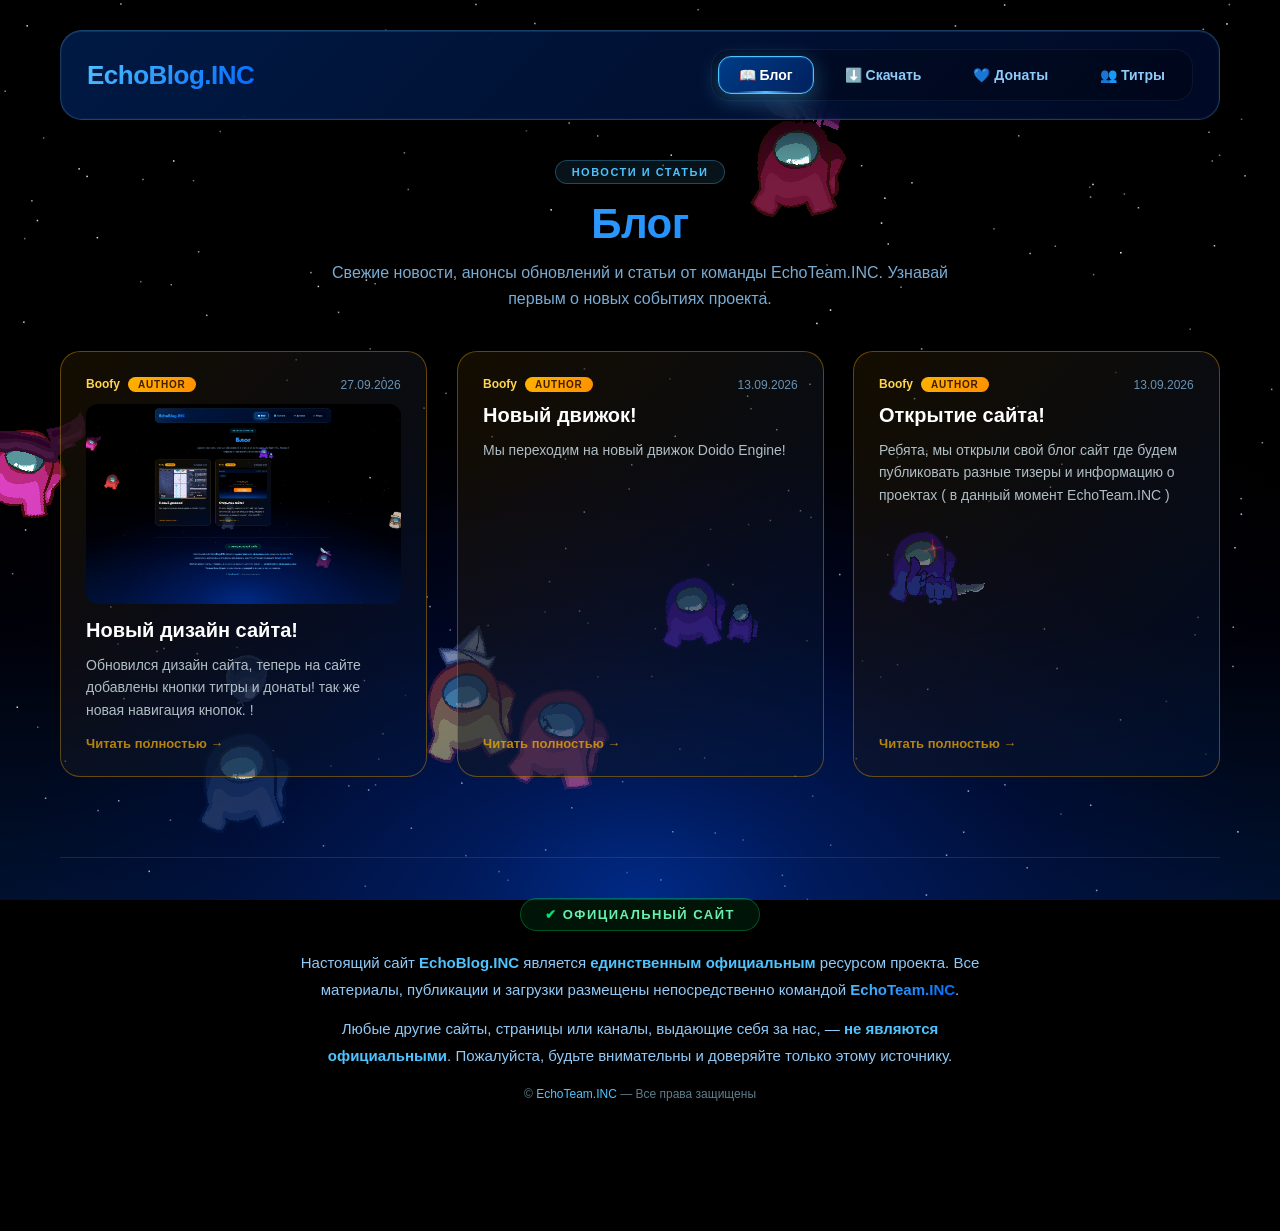
==== commit 2a337a17: "Update index.html" ====
--- a/index.html
+++ b/index.html
@@ -36,7 +36,9 @@
             will-change: transform; image-rendering: pixelated;
             transform: translate3d(0,0,0);
             transition: opacity 0.4s ease;
-        }
+            z-index: 1;
+        }
+        .amongus.behind { z-index: 0; }
 
         /* ===== ГРАДИЕНТ ===== */
         .gradient {
@@ -197,70 +199,270 @@
             margin-bottom: 16px;
         }
 
-        /* ===== ТИТРЫ ===== */
+        /* ===== ТИТРЫ (БОЛЬШИЕ ПАНЕЛИ АВТОРОВ) ===== */
         .credits-page {
-            max-width: 1000px;
+            max-width: 1100px;
             margin: 0 auto;
             padding: 20px;
         }
-        .credits-grid {
-            display: grid;
-            grid-template-columns: repeat(auto-fill, minmax(280px, 1fr));
-            gap: 20px;
-        }
-        .credits-section {
-            background: rgba(0,20,60,0.45);
-            border: 1px solid rgba(100,200,255,0.12);
+
+        .credits-list {
+            display: flex;
+            flex-direction: column;
+            gap: 22px;
+        }
+
+        /* ===== БОЛЬШАЯ ПАНЕЛЬ АВТОРА ===== */
+        .credits-author-panel {
+            position: relative;
+            display: flex;
+            align-items: center;
+            gap: 30px;
+            padding: 32px 36px;
+            background:
+                radial-gradient(circle at 0% 0%, rgba(79,195,255,0.12), transparent 55%),
+                radial-gradient(circle at 100% 100%, rgba(0,100,255,0.1), transparent 55%),
+                linear-gradient(135deg, rgba(0,30,80,0.7), rgba(0,10,40,0.7));
+            border: 1px solid rgba(100,200,255,0.2);
+            border-radius: 26px;
+            overflow: hidden;
+            transition: transform .4s cubic-bezier(.22,1,.36,1),
+                        border-color .4s, box-shadow .4s, background .4s;
+            animation: authorPanelIn .6s cubic-bezier(.22,1,.36,1) both;
+        }
+        .credits-author-panel:nth-child(1) { animation-delay: 0.05s; }
+        .credits-author-panel:nth-child(2) { animation-delay: 0.15s; }
+        .credits-author-panel:nth-child(3) { animation-delay: 0.25s; }
+        .credits-author-panel:nth-child(4) { animation-delay: 0.35s; }
+        @keyframes authorPanelIn {
+            from { opacity: 0; transform: translateY(30px) scale(0.97); }
+            to { opacity: 1; transform: translateY(0) scale(1); }
+        }
+
+        .credits-author-panel::before {
+            content: '';
+            position: absolute;
+            top: -50%; left: -100%;
+            width: 60%; height: 200%;
+            background: linear-gradient(90deg,
+                transparent, rgba(79,195,255,0.14), transparent);
+            transform: skewX(-20deg);
+            transition: left 1s ease;
+            pointer-events: none;
+        }
+        .credits-author-panel:hover::before { left: 200%; }
+
+        .credits-author-panel:hover {
+            transform: translateY(-6px) scale(1.01);
+            border-color: rgba(79,195,255,0.5);
+            background:
+                radial-gradient(circle at 0% 0%, rgba(79,195,255,0.2), transparent 55%),
+                radial-gradient(circle at 100% 100%, rgba(0,150,255,0.15), transparent 55%),
+                linear-gradient(135deg, rgba(0,50,120,0.75), rgba(0,20,70,0.75));
+            box-shadow:
+                0 25px 70px rgba(0,100,255,0.35),
+                0 0 60px rgba(79,195,255,0.2);
+        }
+
+        .credits-author-panel::after {
+            content: '';
+            position: absolute;
+            left: 0; top: 20%; bottom: 20%;
+            width: 4px;
+            background: linear-gradient(180deg, transparent, #4fc3ff, transparent);
+            border-radius: 0 4px 4px 0;
+            opacity: 0.7;
+            transition: opacity .4s ease, top .4s ease, bottom .4s ease;
+        }
+        .credits-author-panel:hover::after {
+            opacity: 1;
+            top: 10%; bottom: 10%;
+        }
+
+        /* ===== АВАТАР ===== */
+        .credits-author-avatar-wrapper {
+            position: relative;
+            flex-shrink: 0;
+        }
+        .credits-author-avatar-ring {
+            position: absolute;
+            inset: -6px;
+            border-radius: 50%;
+            background: conic-gradient(
+                from 0deg,
+                #4fc3ff, #0066ff, transparent,
+                #0066ff, #4fc3ff
+            );
+            opacity: 0.6;
+            animation: authorRingRotate 8s linear infinite;
+            transition: opacity .4s ease;
+        }
+        .credits-author-panel:hover .credits-author-avatar-ring {
+            opacity: 1;
+            animation-duration: 3s;
+        }
+        @keyframes authorRingRotate {
+            from { transform: rotate(0deg); }
+            to { transform: rotate(360deg); }
+        }
+
+        .credits-author-avatar,
+        .credits-author-avatar-placeholder {
+            position: relative;
+            width: 110px;
+            height: 110px;
+            border-radius: 50%;
+            border: 4px solid #0a1a3a;
+            z-index: 1;
+            box-shadow: 0 8px 30px rgba(0,100,255,0.3);
+            transition: transform .4s cubic-bezier(.22,1,.36,1);
+        }
+        .credits-author-panel:hover .credits-author-avatar,
+        .credits-author-panel:hover .credits-author-avatar-placeholder {
+            transform: scale(1.06);
+        }
+        .credits-author-avatar {
+            object-fit: cover;
+            background: rgba(0,0,0,0.3);
+            display: block;
+        }
+        .credits-author-avatar-placeholder {
+            background: linear-gradient(135deg, rgba(0,80,255,0.4), rgba(0,40,180,0.25));
+            display: flex;
+            align-items: center;
+            justify-content: center;
+            font-size: 48px;
+        }
+
+        /* ===== ИНФО ===== */
+        .credits-author-info {
+            flex: 1;
+            min-width: 0;
+            position: relative;
+            z-index: 1;
+        }
+        .credits-author-role-badge {
+            display: inline-block;
+            padding: 5px 16px;
+            background: linear-gradient(135deg, rgba(79,195,255,0.18), rgba(0,100,255,0.12));
+            border: 1px solid rgba(79,195,255,0.35);
             border-radius: 20px;
-            padding: 24px 22px;
-            animation: fadeIn .5s ease both;
-        }
-        .credits-section:nth-child(1) { animation-delay: 0.05s; }
-        .credits-section:nth-child(2) { animation-delay: 0.12s; }
-        .credits-section:nth-child(3) { animation-delay: 0.19s; }
-        .credits-section:nth-child(4) { animation-delay: 0.26s; }
-        .credits-section-title {
-            font-size: 12px; font-weight: 800; letter-spacing: 1.5px;
-            text-transform: uppercase; color: #4fc3ff;
-            margin-bottom: 16px; opacity: 0.9;
-            padding-bottom: 10px;
-            border-bottom: 1px solid rgba(79,195,255,0.15);
-        }
-        .credits-person {
-            display: flex; align-items: center; gap: 14px;
-            padding: 12px 14px; background: rgba(0,20,60,0.4);
-            border: 1px solid rgba(100,200,255,0.1);
-            border-radius: 14px; margin-bottom: 10px;
-            transition: border-color .25s, background .25s, transform .25s;
-        }
-        .credits-person:last-child { margin-bottom: 0; }
-        .credits-person:hover {
-            border-color: rgba(100,200,255,0.35);
-            background: rgba(0,40,100,0.4); transform: translateX(4px);
-        }
-        .credits-avatar, .credits-avatar-placeholder {
-            width: 46px; height: 46px; border-radius: 50%; flex-shrink: 0;
-            border: 2px solid rgba(79,195,255,0.4);
-        }
-        .credits-avatar { object-fit: cover; background: rgba(0,0,0,0.3); }
-        .credits-avatar-placeholder {
-            background: linear-gradient(135deg, rgba(0,80,255,0.3), rgba(0,40,180,0.15));
-            display: flex; align-items: center; justify-content: center; font-size: 20px;
-        }
-        .credits-info { min-width: 0; }
-        .credits-name {
-            font-size: 15px; font-weight: 700; color: #fff;
-            white-space: nowrap; overflow: hidden; text-overflow: ellipsis;
-        }
-        .credits-role { font-size: 12px; color: #90caf9; opacity: 0.8; margin-top: 2px; }
-        .credits-link {
-            font-size: 11px; color: #4fc3ff; text-decoration: none;
-            opacity: 0.7; display: inline-block; margin-top: 3px;
-        }
-        .credits-link:hover { opacity: 1; text-decoration: underline; }
+            color: #4fc3ff;
+            font-size: 11px;
+            font-weight: 800;
+            letter-spacing: 1.5px;
+            text-transform: uppercase;
+            margin-bottom: 12px;
+        }
+        .credits-author-name {
+            font-size: 34px;
+            font-weight: 900;
+            color: #fff;
+            margin-bottom: 8px;
+            letter-spacing: -0.8px;
+            line-height: 1.1;
+            transition: color .35s ease;
+        }
+        .credits-author-panel:hover .credits-author-name {
+            background: linear-gradient(135deg, #4fc3ff, #0066ff);
+            -webkit-background-clip: text;
+            -webkit-text-fill-color: transparent;
+        }
+        .credits-author-desc {
+            font-size: 15px;
+            color: #90caf9;
+            opacity: 0.85;
+            line-height: 1.6;
+            margin-bottom: 16px;
+            max-width: 600px;
+        }
+
+        .credits-author-link {
+            display: inline-flex;
+            align-items: center;
+            gap: 10px;
+            padding: 12px 24px;
+            background: linear-gradient(135deg, rgba(0,120,255,0.35), rgba(0,70,200,0.25));
+            border: 1px solid rgba(79,195,255,0.4);
+            border-radius: 14px;
+            color: #4fc3ff;
+            font-size: 14px;
+            font-weight: 700;
+            text-decoration: none;
+            letter-spacing: 0.3px;
+            transition: background .3s, border-color .3s, color .3s,
+                        transform .3s cubic-bezier(.22,1,.36,1), box-shadow .3s;
+        }
+        .credits-author-link::before {
+            content: '🔗';
+            font-size: 14px;
+            transition: transform .3s ease;
+        }
+        .credits-author-link:hover {
+            background: linear-gradient(135deg, rgba(0,150,255,0.55), rgba(0,100,255,0.4));
+            border-color: #4fc3ff;
+            color: #fff;
+            transform: translateY(-3px);
+            box-shadow: 0 10px 30px rgba(79,195,255,0.4);
+        }
+        .credits-author-link:hover::before {
+            transform: scale(1.2) rotate(-10deg);
+        }
+
+        .credits-author-deco {
+            position: absolute;
+            top: 20px; right: 24px;
+            font-size: 11px;
+            font-weight: 800;
+            letter-spacing: 2px;
+            color: rgba(79,195,255,0.25);
+            text-transform: uppercase;
+            z-index: 1;
+            pointer-events: none;
+            transition: color .35s ease;
+        }
+        .credits-author-panel:hover .credits-author-deco {
+            color: rgba(79,195,255,0.5);
+        }
+
+        /* ===== ЗАГРУЗКА / ПУСТО ===== */
         .credits-loading {
-            text-align: center; padding: 60px 20px;
-            color: #4fc3ff; font-size: 14px;
+            text-align: center;
+            padding: 80px 20px;
+            color: #4fc3ff;
+            font-size: 15px;
+        }
+        .credits-loading .spinner {
+            display: inline-block;
+            width: 40px; height: 40px;
+            border: 3px solid rgba(79,195,255,0.2);
+            border-top-color: #4fc3ff;
+            border-radius: 50%;
+            animation: spin 1s linear infinite;
+            margin-bottom: 16px;
+        }
+        @keyframes spin { to { transform: rotate(360deg); } }
+
+        .credits-empty {
+            text-align: center;
+            padding: 60px 20px;
+        }
+        .credits-empty .empty-icon {
+            font-size: 64px;
+            margin-bottom: 16px;
+            opacity: 0.4;
+            display: block;
+        }
+        .credits-empty .empty-title {
+            font-size: 20px;
+            font-weight: 700;
+            color: #fff;
+            margin-bottom: 8px;
+        }
+        .credits-empty .empty-desc {
+            font-size: 14px;
+            color: #90caf9;
+            opacity: 0.7;
         }
 
         /* ===== ДОНАТЫ ===== */
@@ -378,7 +580,6 @@
             margin: 0 auto;
         }
 
-        /* ===== ГЕРОЙ-БЛОК ===== */
         .dl-hero {
             position: relative;
             border-radius: 28px;
@@ -466,7 +667,6 @@
             box-shadow: 0 25px 70px rgba(255,145,0,0.4);
         }
 
-        /* ===== ГЛАВНАЯ КНОПКА ===== */
         .funky-btn {
             display: inline-flex;
             align-items: center;
@@ -511,7 +711,6 @@
         .funky-btn:hover .funky-arrow { transform: translateY(4px); }
         .funky-btn.open .funky-arrow { transform: rotate(180deg); }
 
-        /* ===== ПАНЕЛЬ ЗАГРУЗКИ ===== */
         .dl-panel {
             max-height: 0;
             overflow: hidden;
@@ -610,58 +809,6 @@
             color: #fff;
             border-color: #00d4ff;
             box-shadow: 0 15px 45px rgba(0,212,255,0.5);
-        }
-
-        /* ===== ИНФО-ПЛАШКИ ===== */
-        .dl-info {
-            display: grid;
-            grid-template-columns: repeat(auto-fit, minmax(200px, 1fr));
-            gap: 18px;
-            margin-top: 10px;
-        }
-        .dl-info-card {
-            padding: 22px 20px;
-            background: rgba(0,20,60,0.45);
-            border: 1px solid rgba(100,200,255,0.12);
-            border-radius: 18px;
-            text-align: center;
-            transition: transform .35s cubic-bezier(.22,1,.36,1),
-                        border-color .3s, background .3s, box-shadow .3s;
-            animation: dlCardIn .5s cubic-bezier(.22,1,.36,1) both;
-        }
-        .dl-info-card:nth-child(1) { animation-delay: 0.05s; }
-        .dl-info-card:nth-child(2) { animation-delay: 0.12s; }
-        .dl-info-card:nth-child(3) { animation-delay: 0.19s; }
-        @keyframes dlCardIn {
-            from { opacity: 0; transform: translateY(20px); }
-            to { opacity: 1; transform: translateY(0); }
-        }
-        .dl-info-card:hover {
-            transform: translateY(-5px);
-            border-color: rgba(255,145,0,0.35);
-            background: rgba(40,25,0,0.4);
-            box-shadow: 0 12px 35px rgba(255,145,0,0.15);
-        }
-        .dl-info-card .dl-info-icon {
-            font-size: 30px;
-            margin-bottom: 10px;
-            display: block;
-            transition: transform .35s ease;
-        }
-        .dl-info-card:hover .dl-info-icon { transform: scale(1.15) rotate(6deg); }
-        .dl-info-card .dl-info-label {
-            font-size: 11px;
-            font-weight: 800;
-            letter-spacing: 1.5px;
-            text-transform: uppercase;
-            color: #90caf9;
-            opacity: 0.7;
-            margin-bottom: 6px;
-        }
-        .dl-info-card .dl-info-value {
-            font-size: 15px;
-            font-weight: 700;
-            color: #fff;
         }
 
         /* ===== ПОСТЫ ===== */
@@ -896,13 +1043,32 @@
             .sub-buttons { flex-direction: column; align-items: stretch; }
             .dl-panel.open { max-height: 600px; }
 
-            .credits-grid { grid-template-columns: 1fr; }
+            /* Credits адаптив */
+            .credits-page { padding: 10px; }
+            .credits-author-panel {
+                flex-direction: column;
+                text-align: center;
+                padding: 28px 22px;
+                gap: 20px;
+            }
+            .credits-author-avatar,
+            .credits-author-avatar-placeholder {
+                width: 90px;
+                height: 90px;
+            }
+            .credits-author-avatar-placeholder { font-size: 40px; }
+            .credits-author-name { font-size: 26px; }
+            .credits-author-desc { font-size: 14px; }
+            .credits-author-link { width: 100%; justify-content: center; }
+            .credits-author-deco { top: 12px; right: 14px; font-size: 10px; }
+
             .donate-grid { grid-template-columns: 1fr; }
             .donate-card { padding: 28px 22px; }
         }
         @media (prefers-reduced-motion: reduce) {
             .amongus { display: none; }
             .header::before { display: none; }
+            .credits-author-avatar-ring { animation: none; }
         }
     </style>
 </head>
@@ -1006,8 +1172,11 @@
                     <p>Люди, благодаря которым EchoBlog.INC существует и развивается</p>
                 </div>
                 <div class="credits-page">
-                    <div class="credits-grid" id="creditsBody">
-                        <div class="credits-loading">Загрузка...</div>
+                    <div id="creditsBody">
+                        <div class="credits-loading">
+                            <div class="spinner"></div>
+                            <div>Загрузка...</div>
+                        </div>
                     </div>
                 </div>
             </div>
@@ -1122,6 +1291,7 @@
         const amongusData = [];
         const AMONGUS_SPEED_MIN = 90;
         const AMONGUS_SPEED_MAX = 160;
+        const BEHIND_FILES = ['blue', 'purple', 'white'];
 
         function resetAmongus(a, spawnRight) {
             const W = window.innerWidth;
@@ -1151,6 +1321,7 @@
             shuffled.forEach((name, index) => {
                 const img = document.createElement('img');
                 img.className = 'amongus';
+                if (BEHIND_FILES.includes(name)) img.classList.add('behind');
                 img.src = 'bg/' + name + '.png';
                 img.alt = name;
                 img.loading = 'lazy';
@@ -1237,41 +1408,82 @@
             this.classList.toggle('open');
         });
 
-        // ===== ТИТРЫ =====
+        // ===== ТИТРЫ (БОЛЬШИЕ ПАНЕЛИ АВТОРОВ) =====
         async function loadCredits() {
             const body = document.getElementById('creditsBody');
-            body.innerHTML = '<div class="credits-loading">Загрузка...</div>';
+            body.innerHTML = '<div class="credits-loading"><div class="spinner"></div><div>Загрузка...</div></div>';
             try {
                 const r = await fetch('./credits.json?' + Date.now());
                 if (!r.ok) throw new Error();
                 const data = await r.json();
-                let html = '';
+
+                const allMembers = [];
                 (data.sections || []).forEach(section => {
-                    html += '<div class="credits-section"><div class="credits-section-title">' +
-                        escapeHtml(section.title || 'Без названия') + '</div>';
                     (section.members || []).forEach(p => {
-                        const name = escapeHtml(p.name || '');
-                        const role = escapeHtml(p.role || '');
-                        const avatar = p.avatar
-                            ? '<img class="credits-avatar" src="' + escapeHtml(p.avatar) +
-                              '" alt="' + name + '" loading="lazy" ' +
-                              'onerror="this.outerHTML=\'<div class=&quot;credits-avatar-placeholder&quot;>👤</div>\'">'
-                            : '<div class="credits-avatar-placeholder">👤</div>';
-                        html += '<div class="credits-person">' + avatar +
-                            '<div class="credits-info">' +
-                                '<div class="credits-name">' + name + '</div>' +
-                                '<div class="credits-role">' + role + '</div>' +
-                                (p.link ? '<a class="credits-link" href="' + escapeHtml(p.link) +
-                                    '" target="_blank" rel="noopener">' +
-                                    escapeHtml(p.linkText || p.link) + '</a>' : '') +
-                            '</div></div>';
+                        allMembers.push({
+                            name: p.name || '',
+                            role: p.role || '',
+                            desc: p.desc || '',
+                            avatar: p.avatar || '',
+                            link: p.link || '',
+                            linkText: p.linkText || 'Ссылка',
+                            sectionTitle: section.title || ''
+                        });
                     });
-                    html += '</div>';
                 });
-                body.innerHTML = html || '<div class="credits-loading">Список пуст</div>';
+
+                if (allMembers.length === 0) {
+                    body.innerHTML = '<div class="credits-empty">' +
+                        '<span class="empty-icon">👥</span>' +
+                        '<div class="empty-title">Список пуст</div>' +
+                        '<div class="empty-desc">Здесь пока никого нет</div>' +
+                    '</div>';
+                    return;
+                }
+
+                let html = '<div class="credits-list">';
+                allMembers.forEach(p => {
+                    const name = escapeHtml(p.name);
+                    const role = escapeHtml(p.role);
+                    const desc = escapeHtml(p.desc);
+                    const decoText = escapeHtml(p.sectionTitle);
+
+                    const avatarInner = p.avatar
+                        ? '<img class="credits-author-avatar" src="' + escapeHtml(p.avatar) +
+                          '" alt="' + name + '" loading="lazy" ' +
+                          'onerror="this.outerHTML=\'<div class=&quot;credits-author-avatar-placeholder&quot;>👤</div>\'">'
+                        : '<div class="credits-author-avatar-placeholder">👤</div>';
+
+                    const linkHtml = p.link
+                        ? '<a class="credits-author-link" href="' + escapeHtml(p.link) +
+                          '" target="_blank" rel="noopener">' +
+                          escapeHtml(p.linkText) + '</a>'
+                        : '';
+
+                    html += '<div class="credits-author-panel">' +
+                        (decoText ? '<div class="credits-author-deco">' + decoText + '</div>' : '') +
+                        '<div class="credits-author-avatar-wrapper">' +
+                            '<div class="credits-author-avatar-ring"></div>' +
+                            avatarInner +
+                        '</div>' +
+                        '<div class="credits-author-info">' +
+                            (role ? '<div class="credits-author-role-badge">' + role + '</div>' : '') +
+                            '<div class="credits-author-name">' + name + '</div>' +
+                            (desc ? '<div class="credits-author-desc">' + desc + '</div>' : '') +
+                            linkHtml +
+                        '</div>' +
+                    '</div>';
+                });
+                html += '</div>';
+
+                body.innerHTML = html;
                 creditsLoadedFlag.value = true;
             } catch {
-                body.innerHTML = '<div class="credits-loading">⚠️ Не удалось загрузить credits.json</div>';
+                body.innerHTML = '<div class="credits-empty">' +
+                    '<span class="empty-icon">⚠️</span>' +
+                    '<div class="empty-title">Не удалось загрузить</div>' +
+                    '<div class="empty-desc">Проверь файл credits.json</div>' +
+                '</div>';
             }
         }
 
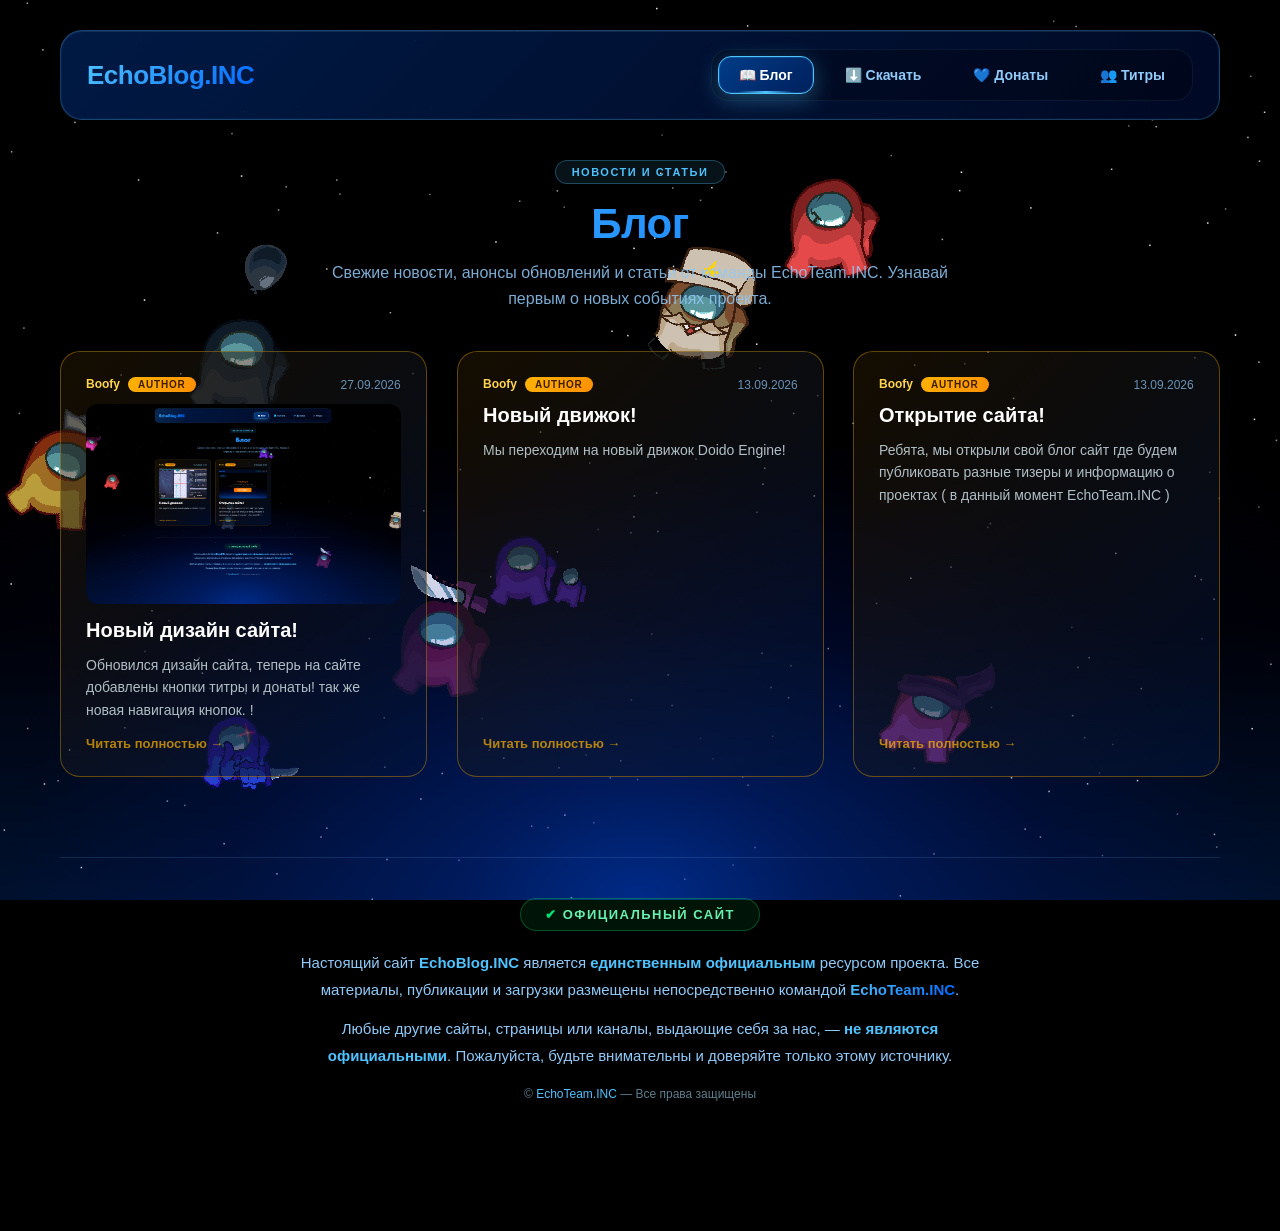
==== commit 0c23f3c2: "Update index.html" ====
--- a/index.html
+++ b/index.html
@@ -212,7 +212,6 @@
             gap: 22px;
         }
 
-        /* ===== БОЛЬШАЯ ПАНЕЛЬ АВТОРА ===== */
         .credits-author-panel {
             position: relative;
             display: flex;
@@ -279,7 +278,6 @@
             top: 10%; bottom: 10%;
         }
 
-        /* ===== АВАТАР ===== */
         .credits-author-avatar-wrapper {
             position: relative;
             flex-shrink: 0;
@@ -323,6 +321,7 @@
         }
         .credits-author-avatar {
             object-fit: cover;
+            object-position: center;
             background: rgba(0,0,0,0.3);
             display: block;
         }
@@ -334,7 +333,6 @@
             font-size: 48px;
         }
 
-        /* ===== ИНФО ===== */
         .credits-author-info {
             flex: 1;
             min-width: 0;
@@ -425,7 +423,6 @@
             color: rgba(79,195,255,0.5);
         }
 
-        /* ===== ЗАГРУЗКА / ПУСТО ===== */
         .credits-loading {
             text-align: center;
             padding: 80px 20px;
@@ -926,10 +923,6 @@
             box-shadow: 0 30px 80px rgba(0,0,0,0.9);
             position: relative;
         }
-        .modal-content::-webkit-scrollbar { width: 4px; }
-        .modal-content::-webkit-scrollbar-thumb {
-            background: rgba(79,195,255,0.3); border-radius: 4px;
-        }
         .modal-close {
             position: sticky; top: 0; float: right;
             background: rgba(255,255,255,0.05);
@@ -1001,13 +994,95 @@
         }
         .footer .copyright span { color: #4fc3ff; }
 
-        /* ===== СКРОЛЛБАР ===== */
-        ::-webkit-scrollbar { width: 8px; }
-        ::-webkit-scrollbar-track { background: rgba(255,255,255,0.03); }
+        /* ===== КРАСИВЫЙ СКРОЛЛБАР ===== */
+        ::-webkit-scrollbar {
+            width: 14px;
+            height: 14px;
+        }
+
+        ::-webkit-scrollbar-track {
+            background:
+                linear-gradient(180deg,
+                    rgba(0,20,60,0.4) 0%,
+                    rgba(0,10,35,0.6) 50%,
+                    rgba(0,20,60,0.4) 100%);
+            border-left: 1px solid rgba(79,195,255,0.1);
+        }
+
         ::-webkit-scrollbar-thumb {
-            background: rgba(79,195,255,0.25); border-radius: 4px;
-        }
-        ::-webkit-scrollbar-thumb:hover { background: rgba(79,195,255,0.45); }
+            background:
+                linear-gradient(180deg,
+                    #4fc3ff 0%,
+                    #0080ff 50%,
+                    #0066ff 100%);
+            border-radius: 10px;
+            border: 3px solid rgba(0,15,45,0.9);
+            background-clip: padding-box;
+            box-shadow:
+                0 0 12px rgba(79,195,255,0.5),
+                inset 0 1px 0 rgba(255,255,255,0.3);
+            transition: background .3s ease, box-shadow .3s ease;
+            min-height: 40px;
+        }
+
+        ::-webkit-scrollbar-thumb:hover {
+            background:
+                linear-gradient(180deg,
+                    #6fd0ff 0%,
+                    #0090ff 50%,
+                    #0075ff 100%);
+            box-shadow:
+                0 0 20px rgba(79,195,255,0.8),
+                0 0 30px rgba(79,195,255,0.4),
+                inset 0 1px 0 rgba(255,255,255,0.4);
+        }
+
+        ::-webkit-scrollbar-thumb:active {
+            background:
+                linear-gradient(180deg,
+                    #8fd8ff 0%,
+                    #00a0ff 50%,
+                    #0085ff 100%);
+            box-shadow:
+                0 0 25px rgba(79,195,255,1),
+                0 0 40px rgba(79,195,255,0.6);
+        }
+
+        ::-webkit-scrollbar-corner {
+            background: rgba(0,15,45,0.9);
+        }
+
+        ::-webkit-scrollbar-button {
+            display: none;
+            height: 0;
+            width: 0;
+        }
+
+        /* Скроллбар для модалки постов */
+        .modal-content::-webkit-scrollbar {
+            width: 8px;
+        }
+        .modal-content::-webkit-scrollbar-track {
+            background: rgba(0,15,45,0.5);
+            border-radius: 4px;
+        }
+        .modal-content::-webkit-scrollbar-thumb {
+            background: linear-gradient(180deg, #4fc3ff, #0066ff);
+            border-radius: 4px;
+            border: 2px solid rgba(0,15,45,0.9);
+            background-clip: padding-box;
+            box-shadow: 0 0 10px rgba(79,195,255,0.5);
+        }
+        .modal-content::-webkit-scrollbar-thumb:hover {
+            background: linear-gradient(180deg, #6fd0ff, #0080ff);
+            box-shadow: 0 0 15px rgba(79,195,255,0.8);
+        }
+
+        /* Firefox */
+        * {
+            scrollbar-width: thin;
+            scrollbar-color: #4fc3ff rgba(0,15,45,0.6);
+        }
 
         /* ===== АДАПТИВ ===== */
         @media (max-width: 768px) {
@@ -1043,7 +1118,6 @@
             .sub-buttons { flex-direction: column; align-items: stretch; }
             .dl-panel.open { max-height: 600px; }
 
-            /* Credits адаптив */
             .credits-page { padding: 10px; }
             .credits-author-panel {
                 flex-direction: column;
@@ -1064,6 +1138,13 @@
 
             .donate-grid { grid-template-columns: 1fr; }
             .donate-card { padding: 28px 22px; }
+
+            /* Скроллбар тоньше на мобилке */
+            ::-webkit-scrollbar { width: 8px; height: 8px; }
+            ::-webkit-scrollbar-thumb {
+                border-width: 2px;
+                border-radius: 6px;
+            }
         }
         @media (prefers-reduced-motion: reduce) {
             .amongus { display: none; }
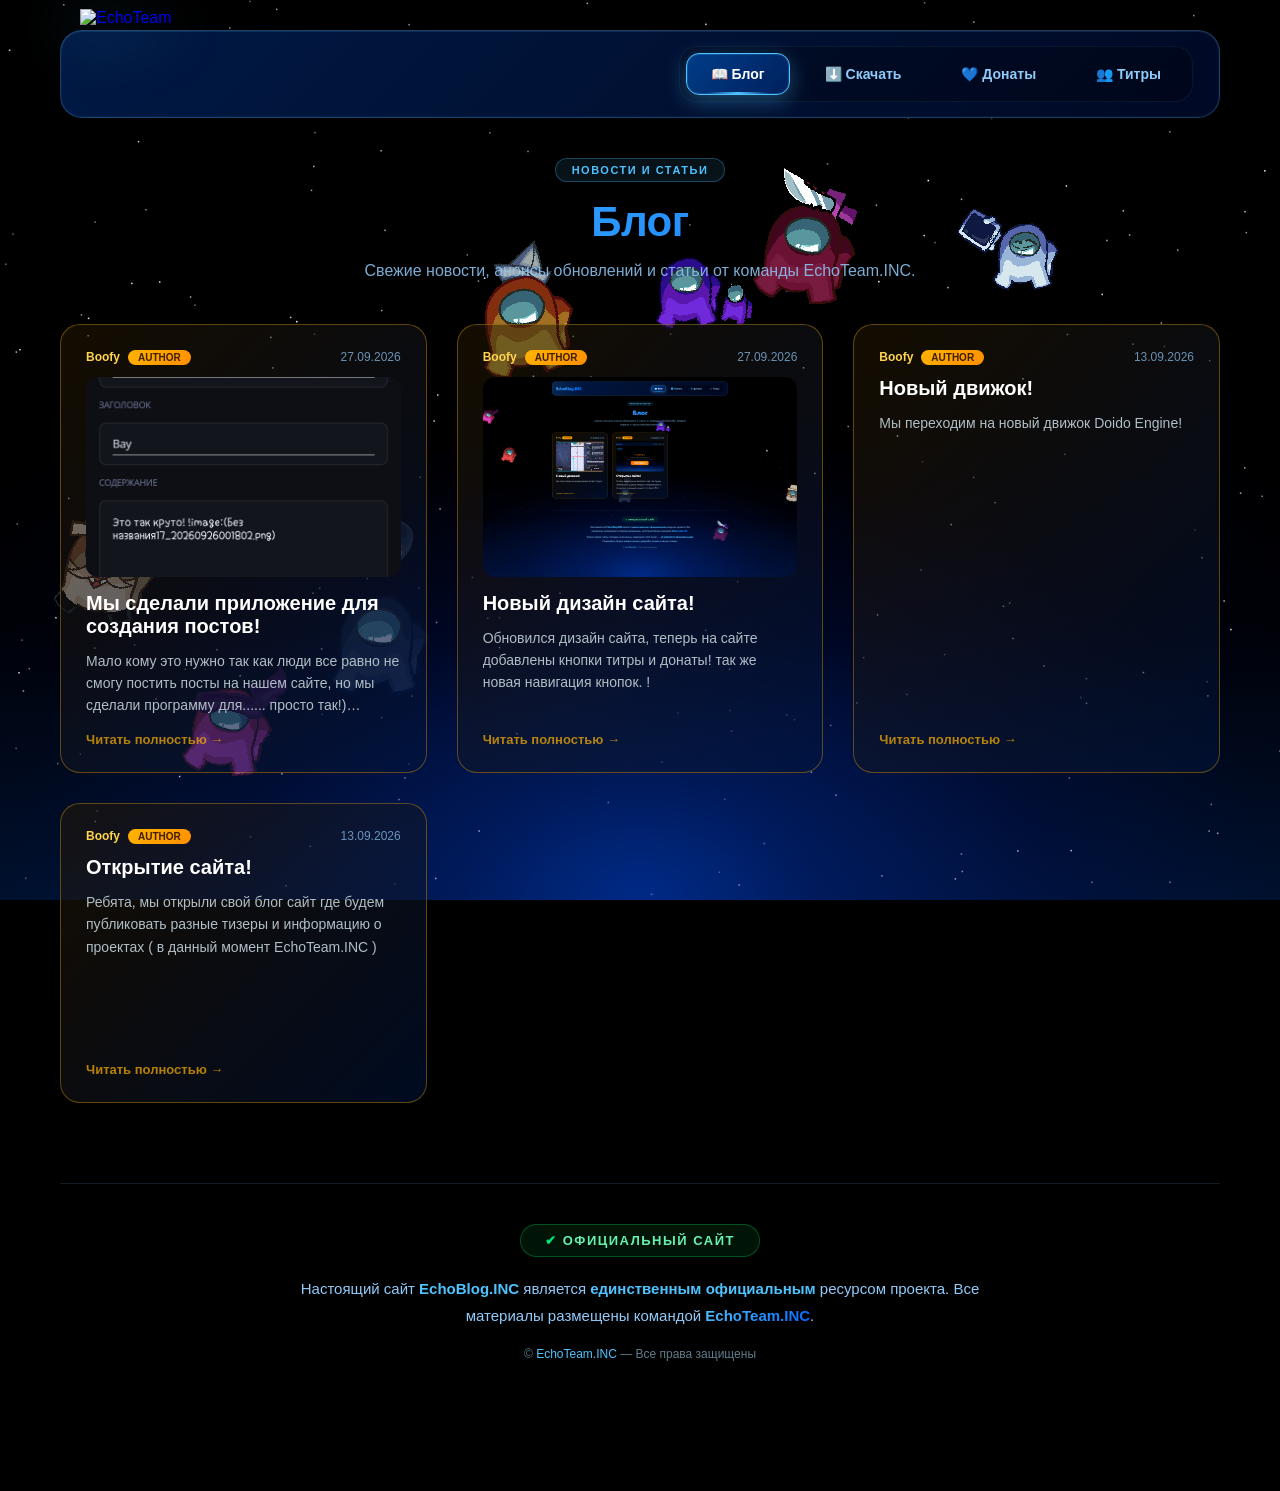
==== commit fb5717c8: "Add files via upload" ====
--- a/index.html
+++ b/index.html
@@ -3,1155 +3,8 @@
 <head>
     <meta charset="UTF-8">
     <meta name="viewport" content="width=device-width, initial-scale=1.0">
-    <title>EchoBlog.INC</title>
-    <style>
-        * { margin: 0; padding: 0; box-sizing: border-box; }
-
-        html, body {
-            width: 100%; min-height: 100vh; overflow-x: hidden;
-            background: #000; color: #fff;
-            font-family: 'Segoe UI', Tahoma, Geneva, Verdana, sans-serif;
-        }
-        body { overflow-y: auto; }
-
-        .container {
-            position: relative; width: 100%; min-height: 100vh;
-            background: #000; overflow: hidden;
-        }
-
-        /* ===== ЗВЁЗДЫ ===== */
-        #stars {
-            position: fixed; top: 0; left: 0; width: 100%; height: 100%;
-            z-index: 1; pointer-events: none; display: block;
-        }
-
-        /* ===== АМОГУСЫ ===== */
-        #amongusLayer {
-            position: fixed; top: 0; left: 0; width: 100%; height: 100%;
-            z-index: 3; pointer-events: none; overflow: hidden; contain: strict;
-        }
-        .amongus {
-            position: absolute; top: 0; left: 0;
-            width: 100px; height: auto;
-            will-change: transform; image-rendering: pixelated;
-            transform: translate3d(0,0,0);
-            transition: opacity 0.4s ease;
-            z-index: 1;
-        }
-        .amongus.behind { z-index: 0; }
-
-        /* ===== ГРАДИЕНТ ===== */
-        .gradient {
-            position: fixed; bottom: 0; left: 0; width: 100%; height: 50%;
-            z-index: 5; pointer-events: none; opacity: 0.55;
-            background:
-                radial-gradient(ellipse at 50% 100%,
-                    rgba(0,80,255,0.95) 0%, rgba(0,55,200,0.7) 20%,
-                    rgba(0,30,150,0.4) 45%, rgba(0,10,60,0.15) 70%, transparent 100%),
-                linear-gradient(to top,
-                    rgba(0,100,255,0.35) 0%, rgba(0,30,150,0.08) 60%, transparent 100%);
-        }
-
-        /* ===== КОНТЕНТ ===== */
-        .content {
-            position: relative; z-index: 10; max-width: 1200px;
-            margin: 0 auto; padding: 30px 20px 100px;
-        }
-
-        /* ===== ШАПКА ===== */
-        .header {
-            position: relative;
-            display: flex; justify-content: space-between; align-items: center;
-            padding: 18px 26px;
-            background: linear-gradient(135deg, rgba(0,30,80,0.85), rgba(0,10,40,0.9));
-            backdrop-filter: blur(16px); -webkit-backdrop-filter: blur(16px);
-            border-radius: 22px;
-            border: 1px solid rgba(100,200,255,0.25);
-            margin-bottom: 40px; flex-wrap: wrap; gap: 15px;
-            box-shadow:
-                0 10px 40px rgba(0,0,0,0.6),
-                0 0 0 1px rgba(79,195,255,0.05) inset,
-                0 1px 0 rgba(255,255,255,0.06) inset;
-            overflow: hidden;
-        }
-        .header::before {
-            content: '';
-            position: absolute; top: -60%; left: -120%;
-            width: 50%; height: 220%;
-            background: linear-gradient(90deg, transparent, rgba(79,195,255,0.12), transparent);
-            transform: skewX(-20deg);
-            animation: headerShine 8s ease-in-out infinite;
-            pointer-events: none;
-        }
-        @keyframes headerShine {
-            0%, 100% { left: -120%; }
-            50% { left: 220%; }
-        }
-        .header h1 {
-            font-size: 26px;
-            background: linear-gradient(135deg, #4fc3ff, #0066ff, #4fc3ff);
-            background-size: 200% 200%;
-            -webkit-background-clip: text; -webkit-text-fill-color: transparent;
-            animation: titleFlow 5s ease infinite;
-            font-weight: 900;
-            letter-spacing: -0.5px;
-            position: relative; z-index: 1;
-        }
-        @keyframes titleFlow {
-            0%, 100% { background-position: 0% 50%; }
-            50% { background-position: 100% 50%; }
-        }
-        .header-right {
-            display: flex; gap: 10px; align-items: center; flex-wrap: wrap;
-            position: relative; z-index: 1;
-            padding: 6px;
-            background: rgba(0,0,0,0.25);
-            border-radius: 18px;
-            border: 1px solid rgba(100,200,255,0.08);
-        }
-
-        /* ===== КНОПКИ ШАПКИ ===== */
-        .header-btn {
-            position: relative;
-            padding: 10px 20px; border-radius: 13px;
-            font-size: 14px; font-weight: 700;
-            cursor: pointer; font-family: inherit;
-            background: transparent;
-            border: 1px solid transparent;
-            color: #90caf9;
-            overflow: hidden;
-            transition: transform .3s cubic-bezier(.22,1,.36,1),
-                        background .3s, border-color .3s, color .3s,
-                        box-shadow .3s;
-        }
-        .header-btn::before {
-            content: '';
-            position: absolute; inset: 0;
-            background: radial-gradient(circle at 50% 100%,
-                rgba(79,195,255,0.25), transparent 70%);
-            opacity: 0;
-            transition: opacity .35s ease;
-            pointer-events: none;
-        }
-        .header-btn:hover {
-            color: #fff;
-            background: rgba(0,100,255,0.15);
-            border-color: rgba(100,200,255,0.3);
-            transform: translateY(-2px);
-        }
-        .header-btn:hover::before { opacity: 1; }
-        .header-btn > * { position: relative; z-index: 1; }
-
-        .header-btn.active {
-            background: linear-gradient(135deg, rgba(0,120,255,0.45), rgba(0,70,200,0.35));
-            border-color: #4fc3ff;
-            color: #fff;
-            box-shadow:
-                0 6px 22px rgba(79,195,255,0.35),
-                0 0 0 1px rgba(79,195,255,0.2) inset;
-        }
-        .header-btn.active::after {
-            content: '';
-            position: absolute; bottom: 0; left: 50%;
-            transform: translateX(-50%);
-            width: 60%; height: 2px;
-            background: linear-gradient(90deg, transparent, #4fc3ff, transparent);
-            animation: tabUnderline 2.5s ease-in-out infinite;
-        }
-        @keyframes tabUnderline {
-            0%, 100% { width: 40%; opacity: 0.6; }
-            50% { width: 80%; opacity: 1; }
-        }
-
-        /* ===== ОБЩИЙ ЗАГОЛОВОК СТРАНИЦЫ ===== */
-        .page-header {
-            text-align: center;
-            margin-bottom: 40px;
-            animation: fadeIn .5s ease;
-        }
-        .page-header h2 {
-            font-size: 42px;
-            margin-bottom: 12px;
-            background: linear-gradient(135deg, #4fc3ff, #0066ff);
-            -webkit-background-clip: text; -webkit-text-fill-color: transparent;
-            font-weight: 900;
-            letter-spacing: -0.5px;
-        }
-        .page-header p {
-            color: #90caf9;
-            font-size: 16px;
-            opacity: 0.85;
-            max-width: 620px;
-            margin: 0 auto;
-            line-height: 1.6;
-        }
-        .page-header .page-badge {
-            display: inline-block;
-            padding: 5px 16px;
-            background: rgba(79,195,255,0.1);
-            border: 1px solid rgba(79,195,255,0.3);
-            border-radius: 20px;
-            color: #4fc3ff;
-            font-size: 11px;
-            font-weight: 800;
-            letter-spacing: 1.5px;
-            text-transform: uppercase;
-            margin-bottom: 16px;
-        }
-
-        /* ===== ТИТРЫ (БОЛЬШИЕ ПАНЕЛИ АВТОРОВ) ===== */
-        .credits-page {
-            max-width: 1100px;
-            margin: 0 auto;
-            padding: 20px;
-        }
-
-        .credits-list {
-            display: flex;
-            flex-direction: column;
-            gap: 22px;
-        }
-
-        .credits-author-panel {
-            position: relative;
-            display: flex;
-            align-items: center;
-            gap: 30px;
-            padding: 32px 36px;
-            background:
-                radial-gradient(circle at 0% 0%, rgba(79,195,255,0.12), transparent 55%),
-                radial-gradient(circle at 100% 100%, rgba(0,100,255,0.1), transparent 55%),
-                linear-gradient(135deg, rgba(0,30,80,0.7), rgba(0,10,40,0.7));
-            border: 1px solid rgba(100,200,255,0.2);
-            border-radius: 26px;
-            overflow: hidden;
-            transition: transform .4s cubic-bezier(.22,1,.36,1),
-                        border-color .4s, box-shadow .4s, background .4s;
-            animation: authorPanelIn .6s cubic-bezier(.22,1,.36,1) both;
-        }
-        .credits-author-panel:nth-child(1) { animation-delay: 0.05s; }
-        .credits-author-panel:nth-child(2) { animation-delay: 0.15s; }
-        .credits-author-panel:nth-child(3) { animation-delay: 0.25s; }
-        .credits-author-panel:nth-child(4) { animation-delay: 0.35s; }
-        @keyframes authorPanelIn {
-            from { opacity: 0; transform: translateY(30px) scale(0.97); }
-            to { opacity: 1; transform: translateY(0) scale(1); }
-        }
-
-        .credits-author-panel::before {
-            content: '';
-            position: absolute;
-            top: -50%; left: -100%;
-            width: 60%; height: 200%;
-            background: linear-gradient(90deg,
-                transparent, rgba(79,195,255,0.14), transparent);
-            transform: skewX(-20deg);
-            transition: left 1s ease;
-            pointer-events: none;
-        }
-        .credits-author-panel:hover::before { left: 200%; }
-
-        .credits-author-panel:hover {
-            transform: translateY(-6px) scale(1.01);
-            border-color: rgba(79,195,255,0.5);
-            background:
-                radial-gradient(circle at 0% 0%, rgba(79,195,255,0.2), transparent 55%),
-                radial-gradient(circle at 100% 100%, rgba(0,150,255,0.15), transparent 55%),
-                linear-gradient(135deg, rgba(0,50,120,0.75), rgba(0,20,70,0.75));
-            box-shadow:
-                0 25px 70px rgba(0,100,255,0.35),
-                0 0 60px rgba(79,195,255,0.2);
-        }
-
-        .credits-author-panel::after {
-            content: '';
-            position: absolute;
-            left: 0; top: 20%; bottom: 20%;
-            width: 4px;
-            background: linear-gradient(180deg, transparent, #4fc3ff, transparent);
-            border-radius: 0 4px 4px 0;
-            opacity: 0.7;
-            transition: opacity .4s ease, top .4s ease, bottom .4s ease;
-        }
-        .credits-author-panel:hover::after {
-            opacity: 1;
-            top: 10%; bottom: 10%;
-        }
-
-        .credits-author-avatar-wrapper {
-            position: relative;
-            flex-shrink: 0;
-        }
-        .credits-author-avatar-ring {
-            position: absolute;
-            inset: -6px;
-            border-radius: 50%;
-            background: conic-gradient(
-                from 0deg,
-                #4fc3ff, #0066ff, transparent,
-                #0066ff, #4fc3ff
-            );
-            opacity: 0.6;
-            animation: authorRingRotate 8s linear infinite;
-            transition: opacity .4s ease;
-        }
-        .credits-author-panel:hover .credits-author-avatar-ring {
-            opacity: 1;
-            animation-duration: 3s;
-        }
-        @keyframes authorRingRotate {
-            from { transform: rotate(0deg); }
-            to { transform: rotate(360deg); }
-        }
-
-        .credits-author-avatar,
-        .credits-author-avatar-placeholder {
-            position: relative;
-            width: 110px;
-            height: 110px;
-            border-radius: 50%;
-            border: 4px solid #0a1a3a;
-            z-index: 1;
-            box-shadow: 0 8px 30px rgba(0,100,255,0.3);
-            transition: transform .4s cubic-bezier(.22,1,.36,1);
-        }
-        .credits-author-panel:hover .credits-author-avatar,
-        .credits-author-panel:hover .credits-author-avatar-placeholder {
-            transform: scale(1.06);
-        }
-        .credits-author-avatar {
-            object-fit: cover;
-            object-position: center;
-            background: rgba(0,0,0,0.3);
-            display: block;
-        }
-        .credits-author-avatar-placeholder {
-            background: linear-gradient(135deg, rgba(0,80,255,0.4), rgba(0,40,180,0.25));
-            display: flex;
-            align-items: center;
-            justify-content: center;
-            font-size: 48px;
-        }
-
-        .credits-author-info {
-            flex: 1;
-            min-width: 0;
-            position: relative;
-            z-index: 1;
-        }
-        .credits-author-role-badge {
-            display: inline-block;
-            padding: 5px 16px;
-            background: linear-gradient(135deg, rgba(79,195,255,0.18), rgba(0,100,255,0.12));
-            border: 1px solid rgba(79,195,255,0.35);
-            border-radius: 20px;
-            color: #4fc3ff;
-            font-size: 11px;
-            font-weight: 800;
-            letter-spacing: 1.5px;
-            text-transform: uppercase;
-            margin-bottom: 12px;
-        }
-        .credits-author-name {
-            font-size: 34px;
-            font-weight: 900;
-            color: #fff;
-            margin-bottom: 8px;
-            letter-spacing: -0.8px;
-            line-height: 1.1;
-            transition: color .35s ease;
-        }
-        .credits-author-panel:hover .credits-author-name {
-            background: linear-gradient(135deg, #4fc3ff, #0066ff);
-            -webkit-background-clip: text;
-            -webkit-text-fill-color: transparent;
-        }
-        .credits-author-desc {
-            font-size: 15px;
-            color: #90caf9;
-            opacity: 0.85;
-            line-height: 1.6;
-            margin-bottom: 16px;
-            max-width: 600px;
-        }
-
-        .credits-author-link {
-            display: inline-flex;
-            align-items: center;
-            gap: 10px;
-            padding: 12px 24px;
-            background: linear-gradient(135deg, rgba(0,120,255,0.35), rgba(0,70,200,0.25));
-            border: 1px solid rgba(79,195,255,0.4);
-            border-radius: 14px;
-            color: #4fc3ff;
-            font-size: 14px;
-            font-weight: 700;
-            text-decoration: none;
-            letter-spacing: 0.3px;
-            transition: background .3s, border-color .3s, color .3s,
-                        transform .3s cubic-bezier(.22,1,.36,1), box-shadow .3s;
-        }
-        .credits-author-link::before {
-            content: '🔗';
-            font-size: 14px;
-            transition: transform .3s ease;
-        }
-        .credits-author-link:hover {
-            background: linear-gradient(135deg, rgba(0,150,255,0.55), rgba(0,100,255,0.4));
-            border-color: #4fc3ff;
-            color: #fff;
-            transform: translateY(-3px);
-            box-shadow: 0 10px 30px rgba(79,195,255,0.4);
-        }
-        .credits-author-link:hover::before {
-            transform: scale(1.2) rotate(-10deg);
-        }
-
-        .credits-author-deco {
-            position: absolute;
-            top: 20px; right: 24px;
-            font-size: 11px;
-            font-weight: 800;
-            letter-spacing: 2px;
-            color: rgba(79,195,255,0.25);
-            text-transform: uppercase;
-            z-index: 1;
-            pointer-events: none;
-            transition: color .35s ease;
-        }
-        .credits-author-panel:hover .credits-author-deco {
-            color: rgba(79,195,255,0.5);
-        }
-
-        .credits-loading {
-            text-align: center;
-            padding: 80px 20px;
-            color: #4fc3ff;
-            font-size: 15px;
-        }
-        .credits-loading .spinner {
-            display: inline-block;
-            width: 40px; height: 40px;
-            border: 3px solid rgba(79,195,255,0.2);
-            border-top-color: #4fc3ff;
-            border-radius: 50%;
-            animation: spin 1s linear infinite;
-            margin-bottom: 16px;
-        }
-        @keyframes spin { to { transform: rotate(360deg); } }
-
-        .credits-empty {
-            text-align: center;
-            padding: 60px 20px;
-        }
-        .credits-empty .empty-icon {
-            font-size: 64px;
-            margin-bottom: 16px;
-            opacity: 0.4;
-            display: block;
-        }
-        .credits-empty .empty-title {
-            font-size: 20px;
-            font-weight: 700;
-            color: #fff;
-            margin-bottom: 8px;
-        }
-        .credits-empty .empty-desc {
-            font-size: 14px;
-            color: #90caf9;
-            opacity: 0.7;
-        }
-
-        /* ===== ДОНАТЫ ===== */
-        .donate-page {
-            max-width: 900px;
-            margin: 0 auto;
-            padding: 20px;
-        }
-        .donate-grid {
-            display: grid;
-            grid-template-columns: repeat(auto-fit, minmax(280px, 1fr));
-            gap: 24px;
-        }
-        .donate-card {
-            position: relative;
-            display: block;
-            padding: 35px 28px;
-            border-radius: 24px;
-            background: linear-gradient(160deg, rgba(0,20,60,0.6), rgba(0,10,35,0.6));
-            border: 1px solid rgba(100,200,255,0.15);
-            text-decoration: none;
-            color: #fff;
-            overflow: hidden;
-            transition: transform .35s cubic-bezier(.22,1,.36,1),
-                        border-color .35s, box-shadow .35s, background .35s;
-            animation: fadeIn .5s ease both;
-        }
-        .donate-card:nth-child(1) { animation-delay: 0.08s; }
-        .donate-card:nth-child(2) { animation-delay: 0.16s; }
-        .donate-card::before {
-            content: '';
-            position: absolute; top: -50%; left: -100%;
-            width: 60%; height: 200%;
-            background: linear-gradient(90deg, transparent, rgba(255,255,255,0.1), transparent);
-            transform: skewX(-20deg);
-            transition: left .8s ease;
-        }
-        .donate-card:hover::before { left: 200%; }
-        .donate-card:hover { transform: translateY(-8px) scale(1.02); }
-
-        .donate-card .donate-icon {
-            font-size: 48px;
-            margin-bottom: 18px;
-            display: block;
-            transition: transform .35s ease;
-        }
-        .donate-card:hover .donate-icon { transform: scale(1.15) rotate(-8deg); }
-        .donate-card .donate-name {
-            font-size: 24px;
-            font-weight: 900;
-            margin-bottom: 10px;
-            letter-spacing: -0.5px;
-        }
-        .donate-card .donate-desc {
-            font-size: 14px;
-            line-height: 1.6;
-            opacity: 0.8;
-            margin-bottom: 20px;
-        }
-        .donate-card .donate-cta {
-            display: inline-flex;
-            align-items: center;
-            gap: 8px;
-            font-size: 14px;
-            font-weight: 700;
-            letter-spacing: 0.5px;
-            transition: gap .3s ease;
-        }
-        .donate-card:hover .donate-cta { gap: 14px; }
-        .donate-card .donate-cta::after {
-            content: '→';
-            transition: transform .3s ease;
-        }
-        .donate-card:hover .donate-cta::after { transform: translateX(4px); }
-
-        .donate-card.donationalerts { border-color: rgba(255,107,53,0.4); }
-        .donate-card.donationalerts .donate-icon { color: #ff6b35; }
-        .donate-card.donationalerts .donate-name {
-            background: linear-gradient(135deg, #ff6b35, #ff9100);
-            -webkit-background-clip: text; -webkit-text-fill-color: transparent;
-        }
-        .donate-card.donationalerts .donate-cta { color: #ff6b35; }
-        .donate-card.donationalerts:hover {
-            border-color: #ff6b35;
-            background: linear-gradient(160deg, rgba(60,25,0,0.65), rgba(30,15,0,0.65));
-            box-shadow: 0 20px 60px rgba(255,107,53,0.3);
-        }
-
-        .donate-card.boosty { border-color: rgba(255,77,109,0.4); }
-        .donate-card.boosty .donate-icon { color: #ff4d6d; }
-        .donate-card.boosty .donate-name {
-            background: linear-gradient(135deg, #ff4d6d, #e63950);
-            -webkit-background-clip: text; -webkit-text-fill-color: transparent;
-        }
-        .donate-card.boosty .donate-cta { color: #ff4d6d; }
-        .donate-card.boosty:hover {
-            border-color: #ff4d6d;
-            background: linear-gradient(160deg, rgba(60,0,25,0.65), rgba(30,0,15,0.65));
-            box-shadow: 0 20px 60px rgba(255,77,109,0.3);
-        }
-
-        /* ===== ВКЛАДКИ ===== */
-        .tab-content { display: none; }
-        .tab-content.active { display: block; animation: fadeIn .35s ease; }
-        @keyframes fadeIn {
-            from { opacity: 0; transform: translateY(10px); }
-            to { opacity: 1; transform: translateY(0); }
-        }
-
-        /* ===== DOWNLOAD ===== */
-        .download-page {
-            text-align: center;
-            padding: 20px;
-            max-width: 900px;
-            margin: 0 auto;
-        }
-
-        .dl-hero {
-            position: relative;
-            border-radius: 28px;
-            padding: 50px 40px 45px;
-            background:
-                radial-gradient(ellipse at 50% 0%, rgba(255,145,0,0.18) 0%, transparent 60%),
-                linear-gradient(160deg, rgba(40,25,0,0.55), rgba(10,15,40,0.75));
-            border: 1px solid rgba(255,145,0,0.25);
-            overflow: hidden;
-            margin-bottom: 35px;
-            box-shadow: 0 20px 60px rgba(0,0,0,0.5), inset 0 1px 0 rgba(255,255,255,0.05);
-            animation: dlHeroIn .6s cubic-bezier(.22,1,.36,1) both;
-        }
-        @keyframes dlHeroIn {
-            from { opacity: 0; transform: translateY(25px) scale(0.98); }
-            to { opacity: 1; transform: translateY(0) scale(1); }
-        }
-        .dl-hero::before {
-            content: '';
-            position: absolute; top: -60%; left: -120%;
-            width: 50%; height: 220%;
-            background: linear-gradient(90deg, transparent, rgba(255,180,80,0.12), transparent);
-            transform: skewX(-20deg);
-            animation: dlShine 7s ease-in-out infinite;
-            pointer-events: none;
-        }
-        @keyframes dlShine {
-            0%, 100% { left: -120%; }
-            50% { left: 220%; }
-        }
-
-        .dl-hero .dl-badge {
-            display: inline-block;
-            padding: 6px 18px;
-            background: rgba(255,145,0,0.12);
-            border: 1px solid rgba(255,145,0,0.4);
-            border-radius: 20px;
-            color: #ffb347;
-            font-size: 12px;
-            font-weight: 800;
-            letter-spacing: 1.5px;
-            text-transform: uppercase;
-            margin-bottom: 20px;
-        }
-        .dl-hero .dl-badge::before { content: '★ '; color: #ff9100; }
-
-        .dl-hero h2 {
-            font-size: 52px;
-            line-height: 1.1;
-            margin-bottom: 18px;
-            background: linear-gradient(135deg, #ffd166, #ff6f00 50%, #ff9100);
-            background-size: 200% 200%;
-            -webkit-background-clip: text;
-            -webkit-text-fill-color: transparent;
-            animation: dlTitleFlow 5s ease infinite;
-            font-weight: 900;
-            letter-spacing: -1px;
-        }
-        @keyframes dlTitleFlow {
-            0%, 100% { background-position: 0% 50%; }
-            50% { background-position: 100% 50%; }
-        }
-
-        .dl-hero .dl-subtitle {
-            color: #cfd8dc;
-            font-size: 17px;
-            line-height: 1.7;
-            max-width: 560px;
-            margin: 0 auto 30px;
-        }
-        .dl-hero .dl-subtitle strong { color: #ffb347; font-weight: 700; }
-
-        .dl-hero .funky-image {
-            width: 100%;
-            max-width: 460px;
-            border-radius: 22px;
-            margin: 0 auto 35px;
-            display: block;
-            box-shadow: 0 20px 60px rgba(255,145,0,0.25);
-            border: 2px solid rgba(255,145,0,0.25);
-            transition: transform .4s cubic-bezier(.22,1,.36,1), box-shadow .4s;
-        }
-        .dl-hero .funky-image:hover {
-            transform: scale(1.03) rotate(-1deg);
-            box-shadow: 0 25px 70px rgba(255,145,0,0.4);
-        }
-
-        .funky-btn {
-            display: inline-flex;
-            align-items: center;
-            justify-content: center;
-            gap: 14px;
-            padding: 22px 65px;
-            background: linear-gradient(135deg, #ff6f00, #ff9100);
-            border: none;
-            border-radius: 20px;
-            font-size: 26px;
-            font-weight: 900;
-            color: #fff;
-            cursor: pointer;
-            text-transform: uppercase;
-            letter-spacing: 2px;
-            box-shadow:
-                0 10px 35px rgba(255,145,0,0.35),
-                inset 0 1px 0 rgba(255,255,255,0.25);
-            position: relative;
-            overflow: hidden;
-            font-family: inherit;
-            transition: transform .3s cubic-bezier(.22,1,.36,1), box-shadow .3s;
-        }
-        .funky-btn::before {
-            content: '';
-            position: absolute;
-            top: 0; left: -100%;
-            width: 100%; height: 100%;
-            background: linear-gradient(90deg, transparent, rgba(255,255,255,0.35), transparent);
-            transition: left .7s ease;
-        }
-        .funky-btn:hover::before { left: 100%; }
-        .funky-btn:hover {
-            transform: scale(1.06) translateY(-4px);
-            box-shadow: 0 18px 55px rgba(255,145,0,0.55), inset 0 1px 0 rgba(255,255,255,0.3);
-        }
-        .funky-btn:active { transform: scale(0.96) translateY(0); }
-        .funky-btn .funky-arrow {
-            display: inline-block;
-            transition: transform .3s ease;
-        }
-        .funky-btn:hover .funky-arrow { transform: translateY(4px); }
-        .funky-btn.open .funky-arrow { transform: rotate(180deg); }
-
-        .dl-panel {
-            max-height: 0;
-            overflow: hidden;
-            opacity: 0;
-            transition: max-height .6s cubic-bezier(.22,1,.36,1),
-                        opacity .5s ease,
-                        margin-top .5s ease;
-            margin-top: 0;
-        }
-        .dl-panel.open {
-            max-height: 500px;
-            opacity: 1;
-            margin-top: 40px;
-        }
-
-        .dl-panel-title {
-            color: #90caf9;
-            font-size: 13px;
-            font-weight: 700;
-            letter-spacing: 2px;
-            text-transform: uppercase;
-            margin-bottom: 20px;
-            opacity: 0.8;
-        }
-        .dl-panel-title::before,
-        .dl-panel-title::after {
-            content: '—';
-            color: rgba(144,202,249,0.3);
-            margin: 0 10px;
-        }
-
-        .sub-buttons {
-            display: flex;
-            gap: 18px;
-            justify-content: center;
-            flex-wrap: wrap;
-        }
-
-        .sub-btn {
-            display: inline-flex;
-            align-items: center;
-            gap: 12px;
-            padding: 18px 38px;
-            border-radius: 18px;
-            font-size: 17px;
-            font-weight: 800;
-            color: #fff;
-            text-decoration: none;
-            border: 2px solid transparent;
-            position: relative;
-            overflow: hidden;
-            letter-spacing: 0.5px;
-            transition: transform .3s cubic-bezier(.22,1,.36,1),
-                        background .3s, box-shadow .3s,
-                        color .3s, border-color .3s;
-        }
-        .sub-btn::before {
-            content: '';
-            position: absolute;
-            inset: 0;
-            border-radius: inherit;
-            opacity: 0;
-            transition: opacity .3s;
-            background: radial-gradient(circle at 50% 100%, rgba(255,255,255,0.15), transparent 70%);
-        }
-        .sub-btn:hover::before { opacity: 1; }
-        .sub-btn:hover { transform: translateY(-6px) scale(1.03); }
-        .sub-btn:active { transform: translateY(-2px) scale(0.98); }
-
-        .sub-btn .sub-icon {
-            font-size: 22px;
-            transition: transform .3s ease;
-        }
-        .sub-btn:hover .sub-icon { transform: scale(1.2) rotate(-6deg); }
-
-        .sub-btn.gamebanana {
-            background: linear-gradient(135deg, #1a1a2e, #16213e);
-            border-color: #ff6b35;
-            color: #ff6b35;
-            box-shadow: 0 8px 25px rgba(255,107,53,0.15);
-        }
-        .sub-btn.gamebanana:hover {
-            background: linear-gradient(135deg, #ff6b35, #e85d2c);
-            color: #fff;
-            border-color: #ff6b35;
-            box-shadow: 0 15px 45px rgba(255,107,53,0.5);
-        }
-        .sub-btn.gamejolt {
-            background: linear-gradient(135deg, #1a1a2e, #16213e);
-            border-color: #00d4ff;
-            color: #00d4ff;
-            box-shadow: 0 8px 25px rgba(0,212,255,0.15);
-        }
-        .sub-btn.gamejolt:hover {
-            background: linear-gradient(135deg, #00d4ff, #0099cc);
-            color: #fff;
-            border-color: #00d4ff;
-            box-shadow: 0 15px 45px rgba(0,212,255,0.5);
-        }
-
-        /* ===== ПОСТЫ ===== */
-        .posts-grid {
-            display: grid;
-            grid-template-columns: repeat(auto-fill, minmax(340px, 1fr));
-            gap: 30px; margin-top: 10px;
-        }
-        .post-card {
-            background: rgba(0,20,60,0.55);
-            border: 1px solid rgba(100,200,255,0.1);
-            border-radius: 20px; padding: 25px;
-            cursor: pointer; position: relative; overflow: hidden;
-            display: flex; flex-direction: column;
-            height: 100%; min-height: 300px;
-            user-select: none; -webkit-tap-highlight-color: transparent;
-            contain: layout paint;
-            transition: transform .25s ease, border-color .25s, box-shadow .25s;
-        }
-        .post-card:active { transform: scale(0.97); }
-        .post-card .ripple {
-            position: absolute; border-radius: 50%;
-            background: rgba(79,195,255,0.3);
-            transform: scale(0);
-            animation: rippleAnim .7s ease-out forwards;
-            pointer-events: none;
-        }
-        @keyframes rippleAnim {
-            0% { transform: scale(0); opacity: .8; }
-            100% { transform: scale(4); opacity: 0; }
-        }
-        .post-card:hover {
-            transform: translateY(-5px);
-            border-color: rgba(100,200,255,0.3);
-            box-shadow: 0 10px 40px rgba(0,100,255,0.15);
-        }
-        .post-card.author-post {
-            border-color: rgba(255,179,0,0.35);
-            background: linear-gradient(135deg, rgba(40,25,0,0.5), rgba(0,20,60,0.55));
-        }
-        .post-card.author-post:hover { border-color: rgba(255,179,0,0.6); }
-        .post-card.author-post .post-author { color: #ffd54f; }
-        .post-card.author-post .read-more { color: #ffb300; }
-        .post-card .post-meta {
-            display: flex; justify-content: space-between; align-items: center;
-            margin-bottom: 12px; font-size: 12px; color: #90caf9; flex-shrink: 0;
-        }
-        .post-card .post-author { font-weight: 600; color: #4fc3ff; }
-        .post-card .post-date { opacity: 0.7; }
-        .post-card h3 { font-size: 20px; margin-bottom: 12px; color: #fff; flex-shrink: 0; }
-        .post-card .post-content-preview {
-            color: #b0bec5; line-height: 1.6; font-size: 14px;
-            margin-bottom: 15px; flex-grow: 1;
-            display: -webkit-box; -webkit-line-clamp: 3;
-            -webkit-box-orient: vertical; overflow: hidden;
-        }
-        .post-card .post-image-wrapper {
-            width: 100%; height: 200px; border-radius: 12px;
-            margin-bottom: 15px; overflow: hidden;
-            background: rgba(255,255,255,0.03); flex-shrink: 0;
-        }
-        .post-card .post-image-wrapper img {
-            width: 100%; height: 100%; object-fit: cover;
-            transition: transform .3s ease;
-        }
-        .post-card:hover .post-image-wrapper img { transform: scale(1.03); }
-        .post-card .post-image-placeholder {
-            width: 100%; height: 200px; border-radius: 12px;
-            margin-bottom: 15px; flex-shrink: 0;
-            background: linear-gradient(135deg, rgba(0,80,255,0.1), rgba(0,40,180,0.05));
-            display: flex; align-items: center; justify-content: center;
-            color: rgba(255,255,255,0.1); font-size: 48px;
-        }
-        .post-card .read-more {
-            color: #4fc3ff; font-size: 13px; font-weight: 600;
-            opacity: 0.7; margin-top: auto; flex-shrink: 0;
-            transition: opacity .3s;
-        }
-        .post-card:hover .read-more { opacity: 1; }
-        .post-card .dev-badge {
-            display: inline-block; padding: 2px 12px;
-            background: linear-gradient(135deg, #ff6f00, #ff9100);
-            border-radius: 12px; font-size: 10px; font-weight: 700;
-            color: #fff; text-transform: uppercase; letter-spacing: 0.5px;
-            margin-left: 8px;
-        }
-        .author-badge {
-            display: inline-block; padding: 2px 10px;
-            background: linear-gradient(135deg, #ffb300, #ff8f00);
-            border-radius: 12px; font-size: 10px; font-weight: 800;
-            color: #3e1f00; text-transform: uppercase;
-            letter-spacing: 0.8px; margin-left: 8px;
-        }
-        .empty-posts, .loading {
-            text-align: center; padding: 40px 20px; color: #90caf9;
-            grid-column: 1 / -1;
-        }
-        .empty-posts .empty-icon { font-size: 64px; margin-bottom: 20px; opacity: 0.3; }
-        .empty-posts .empty-title { font-size: 24px; font-weight: 700; color: #fff; margin-bottom: 10px; }
-        .empty-posts .empty-desc { font-size: 16px; opacity: 0.6; max-width: 400px; margin: 0 auto; line-height: 1.6; }
-
-        /* ===== МОДАЛКА ===== */
-        .modal-overlay {
-            display: none; position: fixed; top: 0; left: 0; width: 100%; height: 100%;
-            background: rgba(0,0,0,0.85); z-index: 1000;
-            justify-content: center; align-items: center;
-            padding: 30px; overflow-y: auto;
-        }
-        .modal-overlay.active { display: flex; animation: fadeIn .25s ease; }
-        .modal-content {
-            background: linear-gradient(145deg, #0a1a3a, #06102a);
-            border-radius: 24px; max-width: 800px; width: 100%;
-            max-height: 90vh; overflow-y: auto; padding: 40px;
-            border: 1px solid rgba(100,200,255,0.2);
-            box-shadow: 0 30px 80px rgba(0,0,0,0.9);
-            position: relative;
-        }
-        .modal-close {
-            position: sticky; top: 0; float: right;
-            background: rgba(255,255,255,0.05);
-            border: 1px solid rgba(255,255,255,0.1);
-            color: #fff; width: 40px; height: 40px; border-radius: 50%;
-            font-size: 24px; cursor: pointer; margin-left: auto; margin-bottom: 10px;
-            display: flex; align-items: center; justify-content: center;
-            transition: background .25s, border-color .25s, transform .25s;
-            z-index: 10;
-        }
-        .modal-close:hover {
-            background: rgba(255,23,68,0.2); border-color: #ff1744;
-            transform: rotate(90deg);
-        }
-        .modal-content .post-meta {
-            display: flex; justify-content: space-between; align-items: center;
-            margin-bottom: 15px; font-size: 13px; color: #90caf9; clear: both;
-        }
-        .modal-content .post-author { font-weight: 600; color: #4fc3ff; }
-        .modal-content .post-date { opacity: 0.7; }
-        .modal-content h2 { font-size: 28px; margin-bottom: 20px; color: #fff; line-height: 1.3; }
-        .modal-content .post-full-content {
-            color: #b0bec5; line-height: 1.8; font-size: 16px;
-            white-space: pre-wrap; word-wrap: break-word;
-        }
-        .modal-content .post-full-content .modal-image-wrapper {
-            width: 100%; margin: 15px 0; border-radius: 12px;
-            overflow: hidden; background: rgba(0,0,0,0.3); text-align: center;
-        }
-        .modal-content .post-full-content .modal-image-wrapper img {
-            width: 100%; max-height: 500px; object-fit: contain;
-            border-radius: 12px; display: block;
-        }
-        .modal-content .dev-badge {
-            display: inline-block; padding: 2px 12px;
-            background: linear-gradient(135deg, #ff6f00, #ff9100);
-            border-radius: 12px; font-size: 10px; font-weight: 700;
-            color: #fff; text-transform: uppercase;
-            letter-spacing: 0.5px; margin-left: 8px;
-        }
-
-        /* ===== ФУТЕР ===== */
-        .footer {
-            position: relative; z-index: 10; margin-top: 80px;
-            padding: 40px 20px 30px; text-align: center;
-            border-top: 1px solid rgba(100,200,255,0.15);
-        }
-        .footer .official-badge {
-            display: inline-block; padding: 8px 24px;
-            background: rgba(0,200,80,0.1);
-            border: 1px solid rgba(0,200,80,0.35);
-            border-radius: 20px; color: #69f0ae;
-            font-size: 13px; font-weight: 700; letter-spacing: 1.5px;
-            text-transform: uppercase; margin-bottom: 18px;
-        }
-        .footer .official-badge::before { content: '✔ '; color: #00e676; }
-        .footer .official-text {
-            color: #90caf9; font-size: 15px; line-height: 1.8;
-            max-width: 720px; margin: 0 auto 12px;
-        }
-        .footer .official-text strong { color: #4fc3ff; font-weight: 700; }
-        .footer .official-text .team-name {
-            background: linear-gradient(135deg, #4fc3ff, #0066ff);
-            -webkit-background-clip: text; -webkit-text-fill-color: transparent;
-            font-weight: 800;
-        }
-        .footer .copyright {
-            color: #607d8b; font-size: 12px; margin-top: 18px;
-        }
-        .footer .copyright span { color: #4fc3ff; }
-
-        /* ===== КРАСИВЫЙ СКРОЛЛБАР ===== */
-        ::-webkit-scrollbar {
-            width: 14px;
-            height: 14px;
-        }
-
-        ::-webkit-scrollbar-track {
-            background:
-                linear-gradient(180deg,
-                    rgba(0,20,60,0.4) 0%,
-                    rgba(0,10,35,0.6) 50%,
-                    rgba(0,20,60,0.4) 100%);
-            border-left: 1px solid rgba(79,195,255,0.1);
-        }
-
-        ::-webkit-scrollbar-thumb {
-            background:
-                linear-gradient(180deg,
-                    #4fc3ff 0%,
-                    #0080ff 50%,
-                    #0066ff 100%);
-            border-radius: 10px;
-            border: 3px solid rgba(0,15,45,0.9);
-            background-clip: padding-box;
-            box-shadow:
-                0 0 12px rgba(79,195,255,0.5),
-                inset 0 1px 0 rgba(255,255,255,0.3);
-            transition: background .3s ease, box-shadow .3s ease;
-            min-height: 40px;
-        }
-
-        ::-webkit-scrollbar-thumb:hover {
-            background:
-                linear-gradient(180deg,
-                    #6fd0ff 0%,
-                    #0090ff 50%,
-                    #0075ff 100%);
-            box-shadow:
-                0 0 20px rgba(79,195,255,0.8),
-                0 0 30px rgba(79,195,255,0.4),
-                inset 0 1px 0 rgba(255,255,255,0.4);
-        }
-
-        ::-webkit-scrollbar-thumb:active {
-            background:
-                linear-gradient(180deg,
-                    #8fd8ff 0%,
-                    #00a0ff 50%,
-                    #0085ff 100%);
-            box-shadow:
-                0 0 25px rgba(79,195,255,1),
-                0 0 40px rgba(79,195,255,0.6);
-        }
-
-        ::-webkit-scrollbar-corner {
-            background: rgba(0,15,45,0.9);
-        }
-
-        ::-webkit-scrollbar-button {
-            display: none;
-            height: 0;
-            width: 0;
-        }
-
-        /* Скроллбар для модалки постов */
-        .modal-content::-webkit-scrollbar {
-            width: 8px;
-        }
-        .modal-content::-webkit-scrollbar-track {
-            background: rgba(0,15,45,0.5);
-            border-radius: 4px;
-        }
-        .modal-content::-webkit-scrollbar-thumb {
-            background: linear-gradient(180deg, #4fc3ff, #0066ff);
-            border-radius: 4px;
-            border: 2px solid rgba(0,15,45,0.9);
-            background-clip: padding-box;
-            box-shadow: 0 0 10px rgba(79,195,255,0.5);
-        }
-        .modal-content::-webkit-scrollbar-thumb:hover {
-            background: linear-gradient(180deg, #6fd0ff, #0080ff);
-            box-shadow: 0 0 15px rgba(79,195,255,0.8);
-        }
-
-        /* Firefox */
-        * {
-            scrollbar-width: thin;
-            scrollbar-color: #4fc3ff rgba(0,15,45,0.6);
-        }
-
-        /* ===== АДАПТИВ ===== */
-        @media (max-width: 768px) {
-            .header { flex-direction: column; align-items: stretch; text-align: center; padding: 16px 18px; }
-            .header h1 { font-size: 22px; }
-            .header-right {
-                justify-content: center; flex-wrap: wrap;
-                padding: 5px; gap: 6px;
-            }
-            .header-btn { padding: 9px 12px; font-size: 12px; flex: 1; min-width: 70px; }
-            .page-header h2 { font-size: 28px; }
-            .page-header p { font-size: 14px; }
-            .posts-grid { grid-template-columns: 1fr; gap: 20px; }
-            .modal-content { padding: 25px; margin: 10px; max-height: 95vh; }
-            .modal-content h2 { font-size: 22px; }
-            .modal-close {
-                width: 35px; height: 35px; font-size: 20px;
-                float: none; margin: 0 0 10px auto;
-            }
-            .post-card .post-image-wrapper,
-            .post-card .post-image-placeholder { height: 180px; }
-            .post-card .post-image-placeholder { font-size: 36px; }
-            .modal-content .post-full-content .modal-image-wrapper img { max-height: 300px; }
-            .amongus { width: 65px; }
-            .footer { margin-top: 50px; padding: 30px 15px 25px; }
-
-            .dl-hero { padding: 35px 22px 30px; border-radius: 22px; }
-            .dl-hero h2 { font-size: 34px; }
-            .dl-hero .dl-subtitle { font-size: 15px; }
-            .dl-hero .funky-image { max-width: 100%; }
-            .funky-btn { padding: 18px 40px; font-size: 20px; width: 100%; }
-            .sub-btn { padding: 16px 26px; font-size: 15px; width: 100%; justify-content: center; }
-            .sub-buttons { flex-direction: column; align-items: stretch; }
-            .dl-panel.open { max-height: 600px; }
-
-            .credits-page { padding: 10px; }
-            .credits-author-panel {
-                flex-direction: column;
-                text-align: center;
-                padding: 28px 22px;
-                gap: 20px;
-            }
-            .credits-author-avatar,
-            .credits-author-avatar-placeholder {
-                width: 90px;
-                height: 90px;
-            }
-            .credits-author-avatar-placeholder { font-size: 40px; }
-            .credits-author-name { font-size: 26px; }
-            .credits-author-desc { font-size: 14px; }
-            .credits-author-link { width: 100%; justify-content: center; }
-            .credits-author-deco { top: 12px; right: 14px; font-size: 10px; }
-
-            .donate-grid { grid-template-columns: 1fr; }
-            .donate-card { padding: 28px 22px; }
-
-            /* Скроллбар тоньше на мобилке */
-            ::-webkit-scrollbar { width: 8px; height: 8px; }
-            ::-webkit-scrollbar-thumb {
-                border-width: 2px;
-                border-radius: 6px;
-            }
-        }
-        @media (prefers-reduced-motion: reduce) {
-            .amongus { display: none; }
-            .header::before { display: none; }
-            .credits-author-avatar-ring { animation: none; }
-        }
-    </style>
+    <title>EchoBlog.INC — Блог</title>
+    <link rel="stylesheet" href="css/style.css">
 </head>
 <body>
     <div class="container">
@@ -1160,119 +13,42 @@
         <div class="gradient"></div>
 
         <div class="content">
-            <header class="header">
-                <h1>EchoBlog.INC</h1>
-                <div class="header-right">
-                    <button class="header-btn tab-btn active" data-tab="blog">📖 Блог</button>
-                    <button class="header-btn tab-btn" data-tab="download">⬇️ Скачать</button>
-                    <button class="header-btn tab-btn" data-tab="donate">💙 Донаты</button>
-                    <button class="header-btn tab-btn" data-tab="credits">👥 Титры</button>
-                </div>
-            </header>
+            <!-- ВЕРХНЯЯ ОБЁРТКА: ПАНЕЛЬ + ЛОГОТИП (ЛОГОТИП АБСОЛЮТНО, НЕ ВЛИЯЕТ) -->
+            <div class="top-bar">
+                <!-- ПАНЕЛЬ С КНОПКАМИ -->
+                <header class="header">
+                    <div class="header-right">
+                        <a class="header-btn active" href="index.html">📖 Блог</a>
+                        <a class="header-btn" href="downloads.html">⬇️ Скачать</a>
+                        <a class="header-btn" href="donate.html">💙 Донаты</a>
+                        <a class="header-btn" href="credits.html">👥 Титры</a>
+                    </div>
+                </header>
 
-            <!-- ===== БЛОГ ===== -->
-            <div class="tab-content active" id="tab-blog">
-                <div class="page-header">
-                    <div class="page-badge">Новости и статьи</div>
-                    <h2>Блог</h2>
-                    <p>Свежие новости, анонсы обновлений и статьи от команды EchoTeam.INC. Узнавай первым о новых событиях проекта.</p>
-                </div>
-                <div id="postsContainer">
-                    <div class="posts-grid" id="postsGrid">
-                        <div class="loading">Загрузка...</div>
-                    </div>
+                <!-- ЛОГОТИП АБСОЛЮТНО, СЛЕВА, ПОВЕРХ ПАНЕЛИ -->
+                <div class="logo-standalone">
+                    <a href="index.html">
+                        <img src="images/ECHOTEAMLOGO.png" alt="EchoTeam">
+                    </a>
                 </div>
             </div>
 
-            <!-- ===== СКАЧАТЬ ===== -->
-            <div class="tab-content" id="tab-download">
-                <div class="page-header">
-                    <div class="page-badge">Загрузки</div>
-                    <h2>Скачать</h2>
-                    <p>Здесь собраны все наши проекты и моды. Выбирай платформу и скачивай прямо сейчас — всё бесплатно.</p>
-                </div>
-                <div class="download-page">
-                    <div class="dl-hero">
-                        <div class="dl-badge">Мод для Friday Night Funkin'</div>
-                        <h2>FunkyMogus</h2>
-                        <p class="dl-subtitle">
-                            Скачай <strong>FunkyMogus</strong> — атмосферный мод с уникальными треками,
-                            анимациями и любимыми амогусами. Выбери удобную платформу ниже.
-                        </p>
-                        <img src="images/funkymogus.png" alt="FunkyMogus" class="funky-image"
-                             loading="lazy" onerror="this.style.display='none'">
-                        <button class="funky-btn" id="funkyBtn">
-                            Скачать
-                            <span class="funky-arrow">▼</span>
-                        </button>
-                        <div class="dl-panel" id="subButtons">
-                            <div class="dl-panel-title">Выбери платформу</div>
-                            <div class="sub-buttons">
-                                <a href="https://gamebanana.com/mods/684716" target="_blank" rel="noopener" class="sub-btn gamebanana">
-                                    <span class="sub-icon">🍌</span> Gamebanana
-                                </a>
-                                <a href="https://gamejolt.com/games/funkymogus/960415" target="_blank" rel="noopener" class="sub-btn gamejolt">
-                                    <span class="sub-icon">🎮</span> Gamejolt
-                                </a>
-                            </div>
-                        </div>
-                    </div>
-                </div>
+            <div class="page-header">
+                <div class="page-badge">Новости и статьи</div>
+                <h2>Блог</h2>
+                <p>Свежие новости, анонсы обновлений и статьи от команды EchoTeam.INC.</p>
             </div>
 
-            <!-- ===== ДОНАТЫ ===== -->
-            <div class="tab-content" id="tab-donate">
-                <div class="page-header">
-                    <div class="page-badge">Поддержка</div>
-                    <h2>Донаты</h2>
-                    <p>Твоя поддержка помогает развивать EchoBlog.INC и создавать новый контент. Выбери удобную платформу:</p>
-                </div>
-                <div class="donate-page">
-                    <div class="donate-grid">
-                        <a href="https://www.donationalerts.com/r/boofy09" target="_blank" rel="noopener" class="donate-card donationalerts">
-                            <span class="donate-icon">💸</span>
-                            <div class="donate-name">DonationAlerts</div>
-                            <div class="donate-desc">Быстрый и удобный способ поддержать проект разовым донатом.</div>
-                            <div class="donate-cta">Поддержать</div>
-                        </a>
-                        <a href="https://boosty.to/boofy09" target="_blank" rel="noopener" class="donate-card boosty">
-                            <span class="donate-icon">🚀</span>
-                            <div class="donate-name">Boosty</div>
-                            <div class="donate-desc">Подписка с эксклюзивным контентом и бонусами для подписчиков.</div>
-                            <div class="donate-cta">Подписаться</div>
-                        </a>
-                    </div>
-                </div>
-            </div>
-
-            <!-- ===== ТИТРЫ ===== -->
-            <div class="tab-content" id="tab-credits">
-                <div class="page-header">
-                    <div class="page-badge">Команда</div>
-                    <h2>Титры</h2>
-                    <p>Люди, благодаря которым EchoBlog.INC существует и развивается</p>
-                </div>
-                <div class="credits-page">
-                    <div id="creditsBody">
-                        <div class="credits-loading">
-                            <div class="spinner"></div>
-                            <div>Загрузка...</div>
-                        </div>
-                    </div>
-                </div>
+            <div class="posts-grid" id="postsGrid">
+                <div class="loading">Загрузка...</div>
             </div>
 
             <footer class="footer">
                 <div class="official-badge">Официальный сайт</div>
                 <p class="official-text">
                     Настоящий сайт <strong>EchoBlog.INC</strong> является <strong>единственным официальным</strong>
-                    ресурсом проекта. Все материалы, публикации и загрузки размещены непосредственно
-                    командой <span class="team-name">EchoTeam.INC</span>.
-                </p>
-                <p class="official-text">
-                    Любые другие сайты, страницы или каналы, выдающие себя за нас, —
-                    <strong>не являются официальными</strong>. Пожалуйста, будьте внимательны
-                    и доверяйте только этому источнику.
+                    ресурсом проекта. Все материалы размещены командой
+                    <span class="team-name">EchoTeam.INC</span>.
                 </p>
                 <div class="copyright">© <span>EchoTeam.INC</span> — Все права защищены</div>
             </footer>
@@ -1282,429 +58,15 @@
     <div class="modal-overlay" id="postModal">
         <div class="modal-content">
             <button class="modal-close" id="closeModal">✕</button>
-            <div id="modalBody">
-                <div class="post-meta">
-                    <span class="post-author" id="modalAuthor">Автор</span>
-                    <span class="post-date" id="modalDate">Дата</span>
-                </div>
-                <h2 id="modalTitle">Заголовок</h2>
-                <div class="post-full-content" id="modalContent">Содержание</div>
+            <div class="post-meta">
+                <span class="post-author" id="modalAuthor">Автор</span>
+                <span class="post-date" id="modalDate">Дата</span>
             </div>
+            <h2 id="modalTitle">Заголовок</h2>
+            <div class="post-full-content" id="modalContent">Содержание</div>
         </div>
     </div>
 
-    <script>
-        // ===== ГЛОБАЛЬНЫЕ =====
-        let pageVisible = !document.hidden;
-        document.addEventListener('visibilitychange', () => { pageVisible = !document.hidden; });
-
-        function randomBetween(min, max) { return Math.random() * (max - min) + min; }
-
-        function escapeHtml(s) {
-            return String(s).replace(/[&<>"']/g, c => ({
-                '&': '&amp;', '<': '&lt;', '>': '&gt;', '"': '&quot;', "'": '&#39;'
-            })[c]);
-        }
-
-        // ===== ЗВЁЗДЫ =====
-        (function() {
-            const canvas = document.getElementById('stars');
-            const ctx = canvas.getContext('2d', { alpha: true });
-            const STAR_COUNT = 250;
-            const FIXED_SIZE = 1.5;
-            let W = 0, H = 0, stars = [];
-
-            function resize() {
-                const dpr = Math.min(window.devicePixelRatio || 1, 2);
-                W = window.innerWidth; H = window.innerHeight;
-                canvas.width = W * dpr; canvas.height = H * dpr;
-                canvas.style.width = W + 'px'; canvas.style.height = H + 'px';
-                ctx.setTransform(dpr, 0, 0, dpr, 0, 0);
-            }
-
-            function initStars() {
-                stars = [];
-                for (let i = 0; i < STAR_COUNT; i++) {
-                    stars.push({
-                        x: Math.random() * W,
-                        y: Math.random() * H,
-                        speed: 40 + Math.random() * 100,
-                        opacity: 0.4 + Math.random() * 0.6
-                    });
-                }
-            }
-
-            function updateStars(dt) {
-                for (let i = 0; i < stars.length; i++) {
-                    const s = stars[i];
-                    s.x -= s.speed * dt;
-                    if (s.x < -5) {
-                        s.x = W + Math.random() * 30;
-                        s.y = Math.random() * H;
-                        s.opacity = 0.4 + Math.random() * 0.6;
-                        s.speed = 40 + Math.random() * 100;
-                    }
-                }
-            }
-
-            function drawStars() {
-                ctx.clearRect(0, 0, W, H);
-                for (let i = 0; i < stars.length; i++) {
-                    const s = stars[i];
-                    ctx.globalAlpha = s.opacity;
-                    ctx.fillStyle = '#ffffff';
-                    ctx.fillRect(s.x, s.y, FIXED_SIZE, FIXED_SIZE);
-                }
-                ctx.globalAlpha = 1;
-            }
-
-            window.__stars = { updateStars, drawStars };
-            resize(); initStars();
-
-            let rt;
-            window.addEventListener('resize', () => {
-                clearTimeout(rt);
-                rt = setTimeout(() => { resize(); initStars(); }, 150);
-            });
-        })();
-
-        // ===== АМОГУСЫ =====
-        const amongusData = [];
-        const AMONGUS_SPEED_MIN = 90;
-        const AMONGUS_SPEED_MAX = 160;
-        const BEHIND_FILES = ['blue', 'purple', 'white'];
-
-        function resetAmongus(a, spawnRight) {
-            const W = window.innerWidth;
-            const H = window.innerHeight;
-            if (spawnRight) a.x = W + randomBetween(50, 300);
-            a.baseY = randomBetween(H * 0.08, H * 0.82);
-            a.speed = randomBetween(AMONGUS_SPEED_MIN, AMONGUS_SPEED_MAX);
-            a.floatAmp = randomBetween(6, 14);
-            a.floatFreq = randomBetween(1.2, 2.2);
-            a.floatPhase = randomBetween(0, Math.PI * 2);
-            a.rotAmp = randomBetween(6, 14);
-            a.rotPhase = randomBetween(0, Math.PI * 2);
-            a.rotFreq = randomBetween(1.2, 2.2);
-            a.baseRot = randomBetween(-6, 6);
-            a.respawnAt = 0;
-        }
-
-        (function() {
-            const FILES = ['red','tan','black','yellow','purple','maroon','white','blue','pink'];
-            const layer = document.getElementById('amongusLayer');
-            if (!layer) return;
-
-            const W = window.innerWidth;
-            const H = window.innerHeight;
-            const shuffled = FILES.slice().sort(() => Math.random() - 0.5);
-
-            shuffled.forEach((name, index) => {
-                const img = document.createElement('img');
-                img.className = 'amongus';
-                if (BEHIND_FILES.includes(name)) img.classList.add('behind');
-                img.src = 'bg/' + name + '.png';
-                img.alt = name;
-                img.loading = 'lazy';
-                img.decoding = 'async';
-                img.onerror = function() { this.style.display = 'none'; };
-                layer.appendChild(img);
-
-                const a = { el: img, x: 0, baseY: 0, speed: 0,
-                    floatAmp: 0, floatFreq: 0, floatPhase: 0,
-                    rotAmp: 0, rotPhase: 0, rotFreq: 0, baseRot: 0, respawnAt: 0 };
-
-                resetAmongus(a, false);
-                a.x = (index / FILES.length) * W * 0.9 + randomBetween(0, W * 0.08);
-                a.baseY = randomBetween(H * 0.08, H * 0.82);
-                amongusData.push(a);
-            });
-        })();
-
-        // ===== ЕДИНЫЙ ЦИКЛ =====
-        let lastTime = performance.now();
-
-        function tick(now) {
-            requestAnimationFrame(tick);
-            if (!pageVisible) { lastTime = now; return; }
-
-            let dt = (now - lastTime) / 1000;
-            if (dt > 0.1) dt = 0.1;
-            lastTime = now;
-
-            window.__stars.updateStars(dt);
-            window.__stars.drawStars();
-
-            const t = now / 1000;
-            const W = window.innerWidth;
-
-            for (let i = 0; i < amongusData.length; i++) {
-                const a = amongusData[i];
-                const img = a.el;
-                if (img.style.display === 'none') continue;
-
-                if (a.respawnAt) {
-                    if (now < a.respawnAt) continue;
-                    resetAmongus(a, true);
-                    img.style.opacity = '1';
-                }
-
-                a.x -= a.speed * dt;
-
-                if (a.x < -150) {
-                    img.style.opacity = '0';
-                    a.respawnAt = now + randomBetween(1000, 5000);
-                    continue;
-                }
-
-                const offsetY = Math.sin(a.floatPhase + t * a.floatFreq) * a.floatAmp;
-                const rotate = a.baseRot + Math.sin(a.rotPhase + t * a.rotFreq) * a.rotAmp;
-                img.style.transform = 'translate3d(' + a.x + 'px,' +
-                    (a.baseY + offsetY) + 'px,0) rotate(' + rotate + 'deg)';
-            }
-        }
-        requestAnimationFrame(tick);
-
-        // ===== ВКЛАДКИ =====
-        const creditsLoadedFlag = { value: false };
-
-        document.querySelectorAll('.tab-btn').forEach(btn => {
-            btn.addEventListener('click', function() {
-                document.querySelectorAll('.tab-btn').forEach(b => b.classList.remove('active'));
-                this.classList.add('active');
-                document.querySelectorAll('.tab-content').forEach(t => t.classList.remove('active'));
-                const tabId = 'tab-' + this.dataset.tab;
-                document.getElementById(tabId).classList.add('active');
-
-                if (this.dataset.tab === 'credits' && !creditsLoadedFlag.value) {
-                    loadCredits();
-                }
-            });
-        });
-
-        // ===== FUNKYMOGUS =====
-        document.getElementById('funkyBtn').addEventListener('click', function() {
-            const sub = document.getElementById('subButtons');
-            sub.classList.toggle('open');
-            this.classList.toggle('open');
-        });
-
-        // ===== ТИТРЫ (БОЛЬШИЕ ПАНЕЛИ АВТОРОВ) =====
-        async function loadCredits() {
-            const body = document.getElementById('creditsBody');
-            body.innerHTML = '<div class="credits-loading"><div class="spinner"></div><div>Загрузка...</div></div>';
-            try {
-                const r = await fetch('./credits.json?' + Date.now());
-                if (!r.ok) throw new Error();
-                const data = await r.json();
-
-                const allMembers = [];
-                (data.sections || []).forEach(section => {
-                    (section.members || []).forEach(p => {
-                        allMembers.push({
-                            name: p.name || '',
-                            role: p.role || '',
-                            desc: p.desc || '',
-                            avatar: p.avatar || '',
-                            link: p.link || '',
-                            linkText: p.linkText || 'Ссылка',
-                            sectionTitle: section.title || ''
-                        });
-                    });
-                });
-
-                if (allMembers.length === 0) {
-                    body.innerHTML = '<div class="credits-empty">' +
-                        '<span class="empty-icon">👥</span>' +
-                        '<div class="empty-title">Список пуст</div>' +
-                        '<div class="empty-desc">Здесь пока никого нет</div>' +
-                    '</div>';
-                    return;
-                }
-
-                let html = '<div class="credits-list">';
-                allMembers.forEach(p => {
-                    const name = escapeHtml(p.name);
-                    const role = escapeHtml(p.role);
-                    const desc = escapeHtml(p.desc);
-                    const decoText = escapeHtml(p.sectionTitle);
-
-                    const avatarInner = p.avatar
-                        ? '<img class="credits-author-avatar" src="' + escapeHtml(p.avatar) +
-                          '" alt="' + name + '" loading="lazy" ' +
-                          'onerror="this.outerHTML=\'<div class=&quot;credits-author-avatar-placeholder&quot;>👤</div>\'">'
-                        : '<div class="credits-author-avatar-placeholder">👤</div>';
-
-                    const linkHtml = p.link
-                        ? '<a class="credits-author-link" href="' + escapeHtml(p.link) +
-                          '" target="_blank" rel="noopener">' +
-                          escapeHtml(p.linkText) + '</a>'
-                        : '';
-
-                    html += '<div class="credits-author-panel">' +
-                        (decoText ? '<div class="credits-author-deco">' + decoText + '</div>' : '') +
-                        '<div class="credits-author-avatar-wrapper">' +
-                            '<div class="credits-author-avatar-ring"></div>' +
-                            avatarInner +
-                        '</div>' +
-                        '<div class="credits-author-info">' +
-                            (role ? '<div class="credits-author-role-badge">' + role + '</div>' : '') +
-                            '<div class="credits-author-name">' + name + '</div>' +
-                            (desc ? '<div class="credits-author-desc">' + desc + '</div>' : '') +
-                            linkHtml +
-                        '</div>' +
-                    '</div>';
-                });
-                html += '</div>';
-
-                body.innerHTML = html;
-                creditsLoadedFlag.value = true;
-            } catch {
-                body.innerHTML = '<div class="credits-empty">' +
-                    '<span class="empty-icon">⚠️</span>' +
-                    '<div class="empty-title">Не удалось загрузить</div>' +
-                    '<div class="empty-desc">Проверь файл credits.json</div>' +
-                '</div>';
-            }
-        }
-
-        // ===== ПОСТЫ =====
-        let posts = [];
-
-        function getImagePath(name) {
-            const ext = name.split('.').pop().toLowerCase();
-            const valid = ['jpg','jpeg','png','gif','webp','svg','bmp','ico'];
-            return valid.includes(ext) ? 'images/' + name : 'images/' + name + '.jpg';
-        }
-        function getPlainText(c) { return c ? c.replace(/!image:\([^)]+\)/g, '').trim() : ''; }
-        function getFirstImage(c) {
-            if (!c) return null;
-            const m = c.match(/!image:\(([^)]+)\)/);
-            return m ? getImagePath(m[1].trim()) : null;
-        }
-
-        function parseContent(content, isModal) {
-            if (!content) return 'Нет содержимого';
-            const parts = content.split(/!image:\(([^)]+)\)/);
-            let result = '';
-            for (let i = 0; i < parts.length; i++) {
-                if (i % 2 === 0) {
-                    const txt = parts[i].trim();
-                    if (txt) result += '<span>' + escapeHtml(txt) + '</span>';
-                } else {
-                    const name = parts[i].trim();
-                    if (name) {
-                        const p = getImagePath(name);
-                        if (isModal) {
-                            result += '<div class="modal-image-wrapper"><img src="' + escapeHtml(p) +
-                                '" alt="' + escapeHtml(name) + '" loading="lazy"></div>';
-                        } else {
-                            result += '<div style="margin:10px 0;"><img src="' + escapeHtml(p) +
-                                '" alt="' + escapeHtml(name) +
-                                '" style="width:100%;max-height:300px;object-fit:cover;border-radius:12px;" loading="lazy"></div>';
-                        }
-                    }
-                }
-            }
-            return result;
-        }
-
-        async function loadPosts() {
-            try {
-                const r = await fetch('./posts.json?' + Date.now());
-                if (!r.ok) throw new Error();
-                posts = await r.json();
-            } catch { posts = []; }
-            renderPosts();
-        }
-
-        function renderPosts() {
-            const grid = document.getElementById('postsGrid');
-            if (!grid) return;
-            if (!posts || posts.length === 0) {
-                grid.innerHTML = '<div class="empty-posts">' +
-                    '<div class="empty-icon">📭</div>' +
-                    '<div class="empty-title">Извините, но постов пока нет</div>' +
-                    '<div class="empty-desc">Скоро здесь появятся новые записи. Загляните позже!</div></div>';
-                return;
-            }
-            grid.innerHTML = posts.map(post => {
-                const img = getFirstImage(post.content);
-                const plain = getPlainText(post.content);
-                const preview = plain.substring(0, 150) + (plain.length > 150 ? '...' : '');
-                const isAuthor = !!post.isAuthor;
-                const badge = isAuthor
-                    ? '<span class="author-badge">AUTHOR</span>'
-                    : (post.isDev ? '<span class="dev-badge">DEV</span>' : '');
-                return '<div class="post-card ' + (isAuthor ? 'author-post' : '') + '" data-id="' + post.id + '">' +
-                    '<div class="post-meta">' +
-                        '<span class="post-author">' + escapeHtml(post.author || 'Аноним') + badge + '</span>' +
-                        '<span class="post-date">' + escapeHtml(post.date || 'Дата не указана') + '</span>' +
-                    '</div>' +
-                    (img
-                        ? '<div class="post-image-wrapper"><img src="' + escapeHtml(img) +
-                          '" alt="' + escapeHtml(post.title || '') +
-                          '" loading="lazy" decoding="async" onerror="this.parentElement.style.display=\'none\'"></div>'
-                        : '<div class="post-image-placeholder">' + (isAuthor ? '⭐' : '🌠') + '</div>') +
-                    '<h3>' + escapeHtml(post.title || 'Без заголовка') + '</h3>' +
-                    '<div class="post-content-preview">' + escapeHtml(preview || 'Нет содержимого') + '</div>' +
-                    '<div class="read-more">Читать полностью →</div></div>';
-            }).join('');
-        }
-
-        document.getElementById('postsGrid').addEventListener('click', function(e) {
-            const card = e.target.closest('.post-card');
-            if (!card) return;
-            const rect = card.getBoundingClientRect();
-            const ripple = document.createElement('span');
-            ripple.className = 'ripple';
-            ripple.style.left = (e.clientX - rect.left) + 'px';
-            ripple.style.top = (e.clientY - rect.top) + 'px';
-            ripple.style.width = '20px';
-            ripple.style.height = '20px';
-            card.appendChild(ripple);
-            setTimeout(() => ripple.remove(), 700);
-            openPost(parseInt(card.dataset.id, 10));
-        });
-
-        document.getElementById('postsGrid').addEventListener('mousemove', function(e) {
-            const card = e.target.closest('.post-card');
-            if (!card) return;
-            const rect = card.getBoundingClientRect();
-            card.style.setProperty('--x', ((e.clientX - rect.left) / rect.width * 100) + '%');
-            card.style.setProperty('--y', ((e.clientY - rect.top) / rect.height * 100) + '%');
-        });
-
-        function openPost(id) {
-            const post = posts.find(p => p.id === id);
-            if (!post) return;
-            const isAuthor = !!post.isAuthor;
-            const badge = isAuthor
-                ? '<span class="author-badge">AUTHOR</span>'
-                : (post.isDev ? '<span class="dev-badge">DEV</span>' : '');
-            document.getElementById('modalAuthor').innerHTML =
-                escapeHtml(post.author || 'Аноним') + badge;
-            document.getElementById('modalDate').textContent = post.date || 'Дата не указана';
-            document.getElementById('modalTitle').textContent = post.title || 'Без заголовка';
-            document.getElementById('modalContent').innerHTML =
-                parseContent(post.content || 'Нет содержимого', true);
-            document.getElementById('postModal').classList.add('active');
-            document.body.style.overflow = 'hidden';
-        }
-
-        function closeModal() {
-            document.getElementById('postModal').classList.remove('active');
-            document.body.style.overflow = '';
-        }
-
-        document.getElementById('postModal').addEventListener('click', function(e) {
-            if (e.target === this) closeModal();
-        });
-        document.addEventListener('keydown', e => { if (e.key === 'Escape') closeModal(); });
-        document.getElementById('closeModal').addEventListener('click', closeModal);
-
-        // ===== СТАРТ =====
-        loadPosts();
-    </script>
+    <script src="js/main.js"></script>
 </body>
-</html>
+</html>
--- a/css/style.css
+++ b/css/style.css
@@ -0,0 +1,967 @@
+* { margin: 0; padding: 0; box-sizing: border-box; }
+
+html, body {
+    width: 100%; min-height: 100vh; overflow-x: hidden;
+    background: #000; color: #fff;
+    font-family: 'Segoe UI', Tahoma, Geneva, Verdana, sans-serif;
+}
+body { overflow-y: auto; }
+
+.container {
+    position: relative; width: 100%; min-height: 100vh;
+    background: #000; overflow: hidden;
+}
+
+/* ===== ЗВЁЗДЫ ===== */
+#stars {
+    position: fixed; top: 0; left: 0; width: 100%; height: 100%;
+    z-index: 1; pointer-events: none; display: block;
+}
+
+/* ===== АМОГУСЫ ФОНА ===== */
+#amongusLayer {
+    position: fixed; top: 0; left: 0; width: 100%; height: 100%;
+    z-index: 3; pointer-events: none; overflow: hidden; contain: strict;
+}
+.amongus {
+    position: absolute; top: 0; left: 0;
+    width: 100px; height: auto;
+    will-change: transform; image-rendering: pixelated;
+    transform: translate3d(0,0,0);
+    transition: opacity 0.4s ease;
+    z-index: 1;
+}
+.amongus.behind { z-index: 0; }
+
+/* ===== ГРАДИЕНТ ===== */
+.gradient {
+    position: fixed; bottom: 0; left: 0; width: 100%; height: 50%;
+    z-index: 5; pointer-events: none; opacity: 0.55;
+    background:
+        radial-gradient(ellipse at 50% 100%,
+            rgba(0,80,255,0.95) 0%, rgba(0,55,200,0.7) 20%,
+            rgba(0,30,150,0.4) 45%, rgba(0,10,60,0.15) 70%, transparent 100%),
+        linear-gradient(to top,
+            rgba(0,100,255,0.35) 0%, rgba(0,30,150,0.08) 60%, transparent 100%);
+}
+
+/* ===== КОНТЕНТ ===== */
+.content {
+    position: relative; z-index: 10; max-width: 1200px;
+    margin: 0 auto; padding: 30px 20px 100px;
+}
+
+/* ===== ОБЁРТКА ВЕРХА: ПАНЕЛЬ + ЛОГОТИП ===== */
+.top-bar {
+    position: relative;
+    margin-bottom: 40px;
+}
+
+/* ===== ПАНЕЛЬ С КНОПКАМИ (ОБЫЧНАЯ, НА СВОЁМ МЕСТЕ) ===== */
+.header {
+    position: relative;
+    display: flex;
+    justify-content: flex-end;   /* ← кнопки справа */
+    align-items: center;
+    padding: 14px 26px;
+    background: linear-gradient(135deg, rgba(0,30,80,0.85), rgba(0,10,40,0.9));
+    backdrop-filter: blur(16px);
+    -webkit-backdrop-filter: blur(16px);
+    border-radius: 22px;
+    border: 1px solid rgba(100,200,255,0.25);
+    min-height: 88px;
+    box-shadow:
+        0 10px 40px rgba(0,0,0,0.6),
+        0 0 0 1px rgba(79,195,255,0.05) inset,
+        0 1px 0 rgba(255,255,255,0.06) inset;
+    overflow: hidden;
+}
+.header::before {
+    content: '';
+    position: absolute; top: -60%; left: -120%;
+    width: 50%; height: 220%;
+    background: linear-gradient(90deg, transparent, rgba(79,195,255,0.12), transparent);
+    transform: skewX(-20deg);
+    animation: headerShine 8s ease-in-out infinite;
+    pointer-events: none;
+}
+@keyframes headerShine {
+    0%, 100% { left: -120%; }
+    50% { left: 220%; }
+}
+
+/* ===== ЛОГОТИП АБСОЛЮТНО, СЛЕВА, ПОВЕРХ ПАНЕЛИ ===== */
+.logo-standalone {
+    position: absolute;
+    left: 20px;
+    top: 50%;
+    transform: translateY(-50%);
+    z-index: 20;
+    pointer-events: auto;
+}
+.logo-standalone a {
+    display: inline-block;
+    text-decoration: none;
+    transition: transform .4s cubic-bezier(.22,1,.36,1);
+}
+.logo-standalone a:hover {
+    transform: scale(1.06);
+}
+.logo-standalone img {
+    height: 130px;
+    width: auto;
+    display: block;
+    object-fit: contain;
+    filter: drop-shadow(0 10px 30px rgba(79,195,255,0.6));
+    transition: filter .4s ease;
+}
+.logo-standalone a:hover img {
+    filter: drop-shadow(0 14px 40px rgba(79,195,255,1));
+}
+
+/* ===== КНОПКИ СПРАВА ===== */
+.header-right {
+    display: flex; gap: 10px; align-items: center; flex-wrap: wrap;
+    position: relative; z-index: 2;
+    padding: 6px;
+    background: rgba(0,0,0,0.25);
+    border-radius: 18px;
+    border: 1px solid rgba(100,200,255,0.08);
+    justify-content: flex-end;   /* ← прижать вправо */
+    margin-left: auto;
+}
+
+.header-btn {
+    position: relative;
+    padding: 12px 24px; border-radius: 13px;
+    font-size: 14px; font-weight: 700;
+    cursor: pointer; font-family: inherit;
+    background: transparent;
+    border: 1px solid transparent;
+    color: #90caf9;
+    overflow: hidden;
+    text-decoration: none;
+    display: inline-flex;
+    align-items: center;
+    gap: 6px;
+    white-space: nowrap;
+    transition: transform .3s cubic-bezier(.22,1,.36,1),
+                background .3s, border-color .3s, color .3s,
+                box-shadow .3s;
+}
+.header-btn::before {
+    content: '';
+    position: absolute; inset: 0;
+    background: radial-gradient(circle at 50% 100%,
+        rgba(79,195,255,0.25), transparent 70%);
+    opacity: 0;
+    transition: opacity .35s ease;
+    pointer-events: none;
+}
+.header-btn:hover {
+    color: #fff;
+    background: rgba(0,100,255,0.15);
+    border-color: rgba(100,200,255,0.3);
+    transform: translateY(-2px);
+}
+.header-btn:hover::before { opacity: 1; }
+.header-btn > * { position: relative; z-index: 1; }
+
+.header-btn.active {
+    background: linear-gradient(135deg, rgba(0,120,255,0.45), rgba(0,70,200,0.35));
+    border-color: #4fc3ff;
+    color: #fff;
+    box-shadow:
+        0 6px 22px rgba(79,195,255,0.35),
+        0 0 0 1px rgba(79,195,255,0.2) inset;
+}
+.header-btn.active::after {
+    content: '';
+    position: absolute; bottom: 0; left: 50%;
+    transform: translateX(-50%);
+    width: 60%; height: 2px;
+    background: linear-gradient(90deg, transparent, #4fc3ff, transparent);
+    animation: tabUnderline 2.5s ease-in-out infinite;
+}
+@keyframes tabUnderline {
+    0%, 100% { width: 40%; opacity: 0.6; }
+    50% { width: 80%; opacity: 1; }
+}
+
+/* ===== ЗАГОЛОВОК СТРАНИЦЫ ===== */
+.page-header {
+    text-align: center;
+    margin-bottom: 40px;
+    animation: fadeIn .5s ease;
+}
+.page-header h2 {
+    font-size: 42px;
+    margin-bottom: 12px;
+    background: linear-gradient(135deg, #4fc3ff, #0066ff);
+    -webkit-background-clip: text; -webkit-text-fill-color: transparent;
+    font-weight: 900;
+    letter-spacing: -0.5px;
+}
+.page-header p {
+    color: #90caf9;
+    font-size: 16px;
+    opacity: 0.85;
+    max-width: 620px;
+    margin: 0 auto;
+    line-height: 1.6;
+}
+.page-header .page-badge {
+    display: inline-block;
+    padding: 5px 16px;
+    background: rgba(79,195,255,0.1);
+    border: 1px solid rgba(79,195,255,0.3);
+    border-radius: 20px;
+    color: #4fc3ff;
+    font-size: 11px;
+    font-weight: 800;
+    letter-spacing: 1.5px;
+    text-transform: uppercase;
+    margin-bottom: 16px;
+}
+
+/* ===== ПОСТЫ ===== */
+.posts-grid {
+    display: grid;
+    grid-template-columns: repeat(auto-fill, minmax(340px, 1fr));
+    gap: 30px; margin-top: 10px;
+}
+.post-card {
+    background: rgba(0,20,60,0.55);
+    border: 1px solid rgba(100,200,255,0.1);
+    border-radius: 20px; padding: 25px;
+    cursor: pointer; position: relative; overflow: hidden;
+    display: flex; flex-direction: column;
+    height: 100%; min-height: 300px;
+    user-select: none;
+    transition: transform .25s ease, border-color .25s, box-shadow .25s;
+}
+.post-card:active { transform: scale(0.97); }
+.post-card .ripple {
+    position: absolute; border-radius: 50%;
+    background: rgba(79,195,255,0.3);
+    transform: scale(0);
+    animation: rippleAnim .7s ease-out forwards;
+    pointer-events: none;
+}
+@keyframes rippleAnim {
+    0% { transform: scale(0); opacity: .8; }
+    100% { transform: scale(4); opacity: 0; }
+}
+.post-card:hover {
+    transform: translateY(-5px);
+    border-color: rgba(100,200,255,0.3);
+    box-shadow: 0 10px 40px rgba(0,100,255,0.15);
+}
+.post-card.author-post {
+    border-color: rgba(255,179,0,0.35);
+    background: linear-gradient(135deg, rgba(40,25,0,0.5), rgba(0,20,60,0.55));
+}
+.post-card.author-post .post-author { color: #ffd54f; }
+.post-card.author-post .read-more { color: #ffb300; }
+.post-card .post-meta {
+    display: flex; justify-content: space-between; align-items: center;
+    margin-bottom: 12px; font-size: 12px; color: #90caf9;
+}
+.post-card .post-author { font-weight: 600; color: #4fc3ff; }
+.post-card .post-date { opacity: 0.7; }
+.post-card h3 { font-size: 20px; margin-bottom: 12px; color: #fff; }
+.post-card .post-content-preview {
+    color: #b0bec5; line-height: 1.6; font-size: 14px;
+    margin-bottom: 15px; flex-grow: 1;
+    display: -webkit-box; -webkit-line-clamp: 3;
+    -webkit-box-orient: vertical; overflow: hidden;
+}
+.post-card .post-image-wrapper {
+    width: 100%; height: 200px; border-radius: 12px;
+    margin-bottom: 15px; overflow: hidden;
+    background: rgba(255,255,255,0.03);
+}
+.post-card .post-image-wrapper img {
+    width: 100%; height: 100%; object-fit: cover;
+    transition: transform .3s ease;
+}
+.post-card:hover .post-image-wrapper img { transform: scale(1.03); }
+.post-card .post-image-placeholder {
+    width: 100%; height: 200px; border-radius: 12px;
+    margin-bottom: 15px;
+    background: linear-gradient(135deg, rgba(0,80,255,0.1), rgba(0,40,180,0.05));
+    display: flex; align-items: center; justify-content: center;
+    color: rgba(255,255,255,0.1); font-size: 48px;
+}
+.post-card .read-more {
+    color: #4fc3ff; font-size: 13px; font-weight: 600;
+    opacity: 0.7; margin-top: auto;
+}
+.post-card .dev-badge {
+    display: inline-block; padding: 2px 12px;
+    background: linear-gradient(135deg, #ff6f00, #ff9100);
+    border-radius: 12px; font-size: 10px; font-weight: 700;
+    color: #fff; text-transform: uppercase; margin-left: 8px;
+}
+.author-badge {
+    display: inline-block; padding: 2px 10px;
+    background: linear-gradient(135deg, #ffb300, #ff8f00);
+    border-radius: 12px; font-size: 10px; font-weight: 800;
+    color: #3e1f00; text-transform: uppercase; margin-left: 8px;
+}
+.empty-posts, .loading {
+    text-align: center; padding: 40px 20px; color: #90caf9;
+    grid-column: 1 / -1;
+}
+.empty-posts .empty-icon { font-size: 64px; margin-bottom: 20px; opacity: 0.3; }
+.empty-posts .empty-title { font-size: 24px; font-weight: 700; color: #fff; margin-bottom: 10px; }
+.empty-posts .empty-desc { font-size: 16px; opacity: 0.6; max-width: 400px; margin: 0 auto; line-height: 1.6; }
+
+/* ===== МОДАЛКА ===== */
+.modal-overlay {
+    display: none; position: fixed; top: 0; left: 0; width: 100%; height: 100%;
+    background: rgba(0,0,0,0.85); z-index: 1000;
+    justify-content: center; align-items: center;
+    padding: 30px; overflow-y: auto;
+}
+.modal-overlay.active { display: flex; animation: fadeIn .25s ease; }
+.modal-content {
+    background: linear-gradient(145deg, #0a1a3a, #06102a);
+    border-radius: 24px; max-width: 800px; width: 100%;
+    max-height: 90vh; overflow-y: auto; padding: 40px;
+    border: 1px solid rgba(100,200,255,0.2);
+    box-shadow: 0 30px 80px rgba(0,0,0,0.9);
+    position: relative;
+}
+.modal-close {
+    position: sticky; top: 0; float: right;
+    background: rgba(255,255,255,0.05);
+    border: 1px solid rgba(255,255,255,0.1);
+    color: #fff; width: 40px; height: 40px; border-radius: 50%;
+    font-size: 24px; cursor: pointer; margin-left: auto; margin-bottom: 10px;
+    display: flex; align-items: center; justify-content: center;
+    transition: background .25s, border-color .25s, transform .25s;
+    z-index: 10;
+}
+.modal-close:hover {
+    background: rgba(255,23,68,0.2); border-color: #ff1744;
+    transform: rotate(90deg);
+}
+.modal-content .post-meta {
+    display: flex; justify-content: space-between; align-items: center;
+    margin-bottom: 15px; font-size: 13px; color: #90caf9; clear: both;
+}
+.modal-content .post-author { font-weight: 600; color: #4fc3ff; }
+.modal-content .post-date { opacity: 0.7; }
+.modal-content h2 { font-size: 28px; margin-bottom: 20px; color: #fff; line-height: 1.3; }
+.modal-content .post-full-content {
+    color: #b0bec5; line-height: 1.8; font-size: 16px;
+    white-space: pre-wrap; word-wrap: break-word;
+}
+.modal-content .post-full-content .modal-image-wrapper {
+    width: 100%; margin: 15px 0; border-radius: 12px;
+    overflow: hidden; background: rgba(0,0,0,0.3); text-align: center;
+}
+.modal-content .post-full-content .modal-image-wrapper img {
+    width: 100%; max-height: 500px; object-fit: contain;
+    border-radius: 12px; display: block;
+}
+.modal-content .dev-badge {
+    display: inline-block; padding: 2px 12px;
+    background: linear-gradient(135deg, #ff6f00, #ff9100);
+    border-radius: 12px; font-size: 10px; font-weight: 700;
+    color: #fff; text-transform: uppercase; margin-left: 8px;
+}
+
+/* ===== DOWNLOAD ===== */
+.download-page {
+    text-align: center;
+    padding: 20px;
+    max-width: 900px;
+    margin: 0 auto;
+}
+.dl-hero {
+    position: relative;
+    border-radius: 28px;
+    padding: 50px 40px 45px;
+    background:
+        radial-gradient(ellipse at 50% 0%, rgba(255,145,0,0.18) 0%, transparent 60%),
+        linear-gradient(160deg, rgba(40,25,0,0.55), rgba(10,15,40,0.75));
+    border: 1px solid rgba(255,145,0,0.25);
+    overflow: hidden;
+    margin-bottom: 35px;
+    box-shadow: 0 20px 60px rgba(0,0,0,0.5), inset 0 1px 0 rgba(255,255,255,0.05);
+}
+.dl-hero::before {
+    content: '';
+    position: absolute; top: -60%; left: -120%;
+    width: 50%; height: 220%;
+    background: linear-gradient(90deg, transparent, rgba(255,180,80,0.12), transparent);
+    transform: skewX(-20deg);
+    animation: dlShine 7s ease-in-out infinite;
+    pointer-events: none;
+}
+@keyframes dlShine {
+    0%, 100% { left: -120%; }
+    50% { left: 220%; }
+}
+.dl-hero .dl-badge {
+    display: inline-block;
+    padding: 6px 18px;
+    background: rgba(255,145,0,0.12);
+    border: 1px solid rgba(255,145,0,0.4);
+    border-radius: 20px;
+    color: #ffb347;
+    font-size: 12px;
+    font-weight: 800;
+    letter-spacing: 1.5px;
+    text-transform: uppercase;
+    margin-bottom: 20px;
+}
+.dl-hero .dl-badge::before { content: '★ '; color: #ff9100; }
+.dl-hero h2 {
+    font-size: 52px;
+    line-height: 1.1;
+    margin-bottom: 18px;
+    background: linear-gradient(135deg, #ffd166, #ff6f00 50%, #ff9100);
+    background-size: 200% 200%;
+    -webkit-background-clip: text;
+    -webkit-text-fill-color: transparent;
+    font-weight: 900;
+    letter-spacing: -1px;
+}
+.dl-hero .dl-subtitle {
+    color: #cfd8dc;
+    font-size: 17px;
+    line-height: 1.7;
+    max-width: 560px;
+    margin: 0 auto 30px;
+}
+.dl-hero .dl-subtitle strong { color: #ffb347; font-weight: 700; }
+.dl-hero .funky-image {
+    width: 100%;
+    max-width: 460px;
+    border-radius: 22px;
+    margin: 0 auto 35px;
+    display: block;
+    box-shadow: 0 20px 60px rgba(255,145,0,0.25);
+    border: 2px solid rgba(255,145,0,0.25);
+    transition: transform .4s cubic-bezier(.22,1,.36,1), box-shadow .4s;
+}
+
+/* ===== КЛИКАБЕЛЬНЫЙ АМОГУС ===== */
+.click-amongus-block {
+    display: flex;
+    justify-content: center;
+    align-items: center;
+    margin: 40px auto 20px;
+    padding: 20px;
+    max-width: 400px;
+}
+.click-amongus {
+    display: block;
+    width: 200px;
+    height: auto;
+    cursor: pointer;
+    user-select: none;
+    -webkit-user-drag: none;
+    -webkit-tap-highlight-color: transparent;
+    background: transparent;
+    border: none;
+    outline: none;
+    position: relative;
+    z-index: 2;
+    will-change: transform;
+    transition: transform .25s cubic-bezier(.22, 1, .36, 1);
+}
+
+/* ===== ЭФФЕКТ ВОЛНЫ ПРИ КЛИКЕ ===== */
+.click-ripple {
+    position: fixed;
+    border-radius: 50%;
+    border: 3px solid #4fc3ff;
+    pointer-events: none;
+    z-index: 9999;
+    animation: clickRippleAnim .8s ease-out forwards;
+    box-shadow: 0 0 20px rgba(79,195,255,0.8);
+}
+@keyframes clickRippleAnim {
+    0% { width: 0; height: 0; opacity: 1; transform: translate(-50%, -50%); }
+    100% { width: 200px; height: 200px; opacity: 0; transform: translate(-50%, -50%); }
+}
+
+/* ===== ПЛАВАЮЩИЙ ТЕКСТ ===== */
+.float-text {
+    position: fixed;
+    color: #4fc3ff;
+    font-weight: 900;
+    font-size: 22px;
+    pointer-events: none;
+    z-index: 9999;
+    animation: floatTextAnim 1s ease-out forwards;
+    text-shadow: 0 0 20px rgba(79,195,255,0.9);
+}
+@keyframes floatTextAnim {
+    0% { opacity: 1; transform: translate(-50%, -50%) scale(0.5); }
+    100% { opacity: 0; transform: translate(-50%, -200%) scale(1.4); }
+}
+
+/* ===== КНОПКИ СКАЧИВАНИЯ ===== */
+.funky-btn {
+    display: inline-flex;
+    align-items: center;
+    justify-content: center;
+    gap: 14px;
+    padding: 22px 65px;
+    background: linear-gradient(135deg, #ff6f00, #ff9100);
+    border: none;
+    border-radius: 20px;
+    font-size: 26px;
+    font-weight: 900;
+    color: #fff;
+    cursor: pointer;
+    text-transform: uppercase;
+    letter-spacing: 2px;
+    box-shadow:
+        0 10px 35px rgba(255,145,0,0.35),
+        inset 0 1px 0 rgba(255,255,255,0.25);
+    position: relative;
+    overflow: hidden;
+    font-family: inherit;
+    transition: transform .3s cubic-bezier(.22,1,.36,1), box-shadow .3s;
+}
+.funky-btn::before {
+    content: '';
+    position: absolute;
+    top: 0; left: -100%;
+    width: 100%; height: 100%;
+    background: linear-gradient(90deg, transparent, rgba(255,255,255,0.35), transparent);
+    transition: left .7s ease;
+}
+.funky-btn:hover::before { left: 100%; }
+.funky-btn:hover {
+    transform: scale(1.06) translateY(-4px);
+    box-shadow: 0 18px 55px rgba(255,145,0,0.55), inset 0 1px 0 rgba(255,255,255,0.3);
+}
+.funky-btn:active { transform: scale(0.96) translateY(0); }
+.funky-btn .funky-arrow {
+    display: inline-block;
+    transition: transform .3s ease;
+}
+.funky-btn:hover .funky-arrow { transform: translateY(4px); }
+.funky-btn.open .funky-arrow { transform: rotate(180deg); }
+
+.dl-panel {
+    max-height: 0;
+    overflow: hidden;
+    opacity: 0;
+    transition: max-height .6s cubic-bezier(.22,1,.36,1),
+                opacity .5s ease,
+                margin-top .5s ease;
+    margin-top: 0;
+}
+.dl-panel.open {
+    max-height: 500px;
+    opacity: 1;
+    margin-top: 40px;
+}
+.dl-panel-title {
+    color: #90caf9;
+    font-size: 13px;
+    font-weight: 700;
+    letter-spacing: 2px;
+    text-transform: uppercase;
+    margin-bottom: 20px;
+    opacity: 0.8;
+}
+.dl-panel-title::before,
+.dl-panel-title::after {
+    content: '—';
+    color: rgba(144,202,249,0.3);
+    margin: 0 10px;
+}
+.sub-buttons {
+    display: flex;
+    gap: 18px;
+    justify-content: center;
+    flex-wrap: wrap;
+}
+.sub-btn {
+    display: inline-flex;
+    align-items: center;
+    gap: 12px;
+    padding: 18px 38px;
+    border-radius: 18px;
+    font-size: 17px;
+    font-weight: 800;
+    color: #fff;
+    text-decoration: none;
+    border: 2px solid transparent;
+    position: relative;
+    overflow: hidden;
+    letter-spacing: 0.5px;
+    transition: transform .3s cubic-bezier(.22,1,.36,1),
+                background .3s, box-shadow .3s,
+                color .3s, border-color .3s;
+}
+.sub-btn:hover { transform: translateY(-6px) scale(1.03); }
+.sub-btn .sub-icon { font-size: 22px; }
+.sub-btn.gamebanana {
+    background: linear-gradient(135deg, #1a1a2e, #16213e);
+    border-color: #ff6b35;
+    color: #ff6b35;
+}
+.sub-btn.gamebanana:hover {
+    background: linear-gradient(135deg, #ff6b35, #e85d2c);
+    color: #fff;
+    box-shadow: 0 15px 45px rgba(255,107,53,0.5);
+}
+.sub-btn.gamejolt {
+    background: linear-gradient(135deg, #1a1a2e, #16213e);
+    border-color: #00d4ff;
+    color: #00d4ff;
+}
+.sub-btn.gamejolt:hover {
+    background: linear-gradient(135deg, #00d4ff, #0099cc);
+    color: #fff;
+    box-shadow: 0 15px 45px rgba(0,212,255,0.5);
+}
+
+/* ===== ДОНАТЫ ===== */
+.donate-page {
+    max-width: 900px;
+    margin: 0 auto;
+    padding: 20px;
+}
+.donate-grid {
+    display: grid;
+    grid-template-columns: repeat(auto-fit, minmax(280px, 1fr));
+    gap: 24px;
+}
+.donate-card {
+    position: relative;
+    display: block;
+    padding: 35px 28px;
+    border-radius: 24px;
+    background: linear-gradient(160deg, rgba(0,20,60,0.6), rgba(0,10,35,0.6));
+    border: 1px solid rgba(100,200,255,0.15);
+    text-decoration: none;
+    color: #fff;
+    overflow: hidden;
+    transition: transform .35s cubic-bezier(.22,1,.36,1),
+                border-color .35s, box-shadow .35s, background .35s;
+}
+.donate-card:hover { transform: translateY(-8px) scale(1.02); }
+.donate-card .donate-icon {
+    font-size: 48px;
+    margin-bottom: 18px;
+    display: block;
+}
+.donate-card .donate-name {
+    font-size: 24px;
+    font-weight: 900;
+    margin-bottom: 10px;
+}
+.donate-card .donate-desc {
+    font-size: 14px;
+    line-height: 1.6;
+    opacity: 0.8;
+    margin-bottom: 20px;
+}
+.donate-card .donate-cta {
+    display: inline-flex;
+    align-items: center;
+    gap: 8px;
+    font-size: 14px;
+    font-weight: 700;
+}
+.donate-card .donate-cta::after { content: '→'; }
+.donate-card.donationalerts { border-color: rgba(255,107,53,0.4); }
+.donate-card.donationalerts .donate-name {
+    background: linear-gradient(135deg, #ff6b35, #ff9100);
+    -webkit-background-clip: text; -webkit-text-fill-color: transparent;
+}
+.donate-card.donationalerts .donate-cta { color: #ff6b35; }
+.donate-card.donationalerts:hover {
+    border-color: #ff6b35;
+    box-shadow: 0 20px 60px rgba(255,107,53,0.3);
+}
+.donate-card.boosty { border-color: rgba(255,77,109,0.4); }
+.donate-card.boosty .donate-name {
+    background: linear-gradient(135deg, #ff4d6d, #e63950);
+    -webkit-background-clip: text; -webkit-text-fill-color: transparent;
+}
+.donate-card.boosty .donate-cta { color: #ff4d6d; }
+.donate-card.boosty:hover {
+    border-color: #ff4d6d;
+    box-shadow: 0 20px 60px rgba(255,77,109,0.3);
+}
+
+/* ===== ТИТРЫ ===== */
+.credits-page {
+    max-width: 1100px;
+    margin: 0 auto;
+    padding: 20px;
+}
+.credits-list {
+    display: flex;
+    flex-direction: column;
+    gap: 22px;
+}
+.credits-author-panel {
+    position: relative;
+    display: flex;
+    align-items: center;
+    gap: 30px;
+    padding: 32px 36px;
+    background:
+        radial-gradient(circle at 0% 0%, rgba(79,195,255,0.12), transparent 55%),
+        radial-gradient(circle at 100% 100%, rgba(0,100,255,0.1), transparent 55%),
+        linear-gradient(135deg, rgba(0,30,80,0.7), rgba(0,10,40,0.7));
+    border: 1px solid rgba(100,200,255,0.2);
+    border-radius: 26px;
+    overflow: hidden;
+    transition: transform .4s cubic-bezier(.22,1,.36,1),
+                border-color .4s, box-shadow .4s;
+}
+.credits-author-panel:hover {
+    transform: translateY(-6px) scale(1.01);
+    border-color: rgba(79,195,255,0.5);
+    box-shadow: 0 25px 70px rgba(0,100,255,0.35);
+}
+.credits-author-avatar-wrapper {
+    position: relative;
+    flex-shrink: 0;
+}
+.credits-author-avatar-ring {
+    position: absolute;
+    inset: -6px;
+    border-radius: 50%;
+    background: conic-gradient(
+        from 0deg,
+        #4fc3ff, #0066ff, transparent,
+        #0066ff, #4fc3ff
+    );
+    opacity: 0.6;
+    animation: authorRingRotate 8s linear infinite;
+}
+@keyframes authorRingRotate {
+    from { transform: rotate(0deg); }
+    to { transform: rotate(360deg); }
+}
+.credits-author-avatar,
+.credits-author-avatar-placeholder {
+    position: relative;
+    width: 110px;
+    height: 110px;
+    border-radius: 50%;
+    border: 4px solid #0a1a3a;
+    z-index: 1;
+    box-shadow: 0 8px 30px rgba(0,100,255,0.3);
+}
+.credits-author-avatar {
+    object-fit: cover;
+    display: block;
+}
+.credits-author-avatar-placeholder {
+    background: linear-gradient(135deg, rgba(0,80,255,0.4), rgba(0,40,180,0.25));
+    display: flex;
+    align-items: center;
+    justify-content: center;
+    font-size: 48px;
+}
+.credits-author-info {
+    flex: 1;
+    min-width: 0;
+    position: relative;
+    z-index: 1;
+}
+.credits-author-role-badge {
+    display: inline-block;
+    padding: 5px 16px;
+    background: linear-gradient(135deg, rgba(79,195,255,0.18), rgba(0,100,255,0.12));
+    border: 1px solid rgba(79,195,255,0.35);
+    border-radius: 20px;
+    color: #4fc3ff;
+    font-size: 11px;
+    font-weight: 800;
+    letter-spacing: 1.5px;
+    text-transform: uppercase;
+    margin-bottom: 12px;
+}
+.credits-author-name {
+    font-size: 34px;
+    font-weight: 900;
+    color: #fff;
+    margin-bottom: 8px;
+    line-height: 1.1;
+}
+.credits-author-desc {
+    font-size: 15px;
+    color: #90caf9;
+    opacity: 0.85;
+    line-height: 1.6;
+    margin-bottom: 16px;
+    max-width: 600px;
+}
+.credits-author-link {
+    display: inline-flex;
+    align-items: center;
+    gap: 10px;
+    padding: 12px 24px;
+    background: linear-gradient(135deg, rgba(0,120,255,0.35), rgba(0,70,200,0.25));
+    border: 1px solid rgba(79,195,255,0.4);
+    border-radius: 14px;
+    color: #4fc3ff;
+    font-size: 14px;
+    font-weight: 700;
+    text-decoration: none;
+    transition: all .3s;
+}
+.credits-author-link::before { content: '🔗'; }
+.credits-author-link:hover {
+    background: linear-gradient(135deg, rgba(0,150,255,0.55), rgba(0,100,255,0.4));
+    border-color: #4fc3ff;
+    color: #fff;
+    transform: translateY(-3px);
+}
+.credits-author-deco {
+    position: absolute;
+    top: 20px; right: 24px;
+    font-size: 11px;
+    font-weight: 800;
+    letter-spacing: 2px;
+    color: rgba(79,195,255,0.25);
+    text-transform: uppercase;
+    z-index: 1;
+}
+.credits-loading {
+    text-align: center;
+    padding: 80px 20px;
+    color: #4fc3ff;
+}
+.credits-loading .spinner {
+    display: inline-block;
+    width: 40px; height: 40px;
+    border: 3px solid rgba(79,195,255,0.2);
+    border-top-color: #4fc3ff;
+    border-radius: 50%;
+    animation: spin 1s linear infinite;
+    margin-bottom: 16px;
+}
+@keyframes spin { to { transform: rotate(360deg); } }
+.credits-empty {
+    text-align: center;
+    padding: 60px 20px;
+}
+.credits-empty .empty-icon {
+    font-size: 64px;
+    margin-bottom: 16px;
+    opacity: 0.4;
+    display: block;
+}
+.credits-empty .empty-title {
+    font-size: 20px;
+    font-weight: 700;
+    color: #fff;
+    margin-bottom: 8px;
+}
+
+/* ===== ФУТЕР ===== */
+.footer {
+    position: relative; z-index: 10; margin-top: 80px;
+    padding: 40px 20px 30px; text-align: center;
+    border-top: 1px solid rgba(100,200,255,0.15);
+}
+.footer .official-badge {
+    display: inline-block; padding: 8px 24px;
+    background: rgba(0,200,80,0.1);
+    border: 1px solid rgba(0,200,80,0.35);
+    border-radius: 20px; color: #69f0ae;
+    font-size: 13px; font-weight: 700; letter-spacing: 1.5px;
+    text-transform: uppercase; margin-bottom: 18px;
+}
+.footer .official-badge::before { content: '✔ '; color: #00e676; }
+.footer .official-text {
+    color: #90caf9; font-size: 15px; line-height: 1.8;
+    max-width: 720px; margin: 0 auto 12px;
+}
+.footer .official-text strong { color: #4fc3ff; font-weight: 700; }
+.footer .official-text .team-name {
+    background: linear-gradient(135deg, #4fc3ff, #0066ff);
+    -webkit-background-clip: text; -webkit-text-fill-color: transparent;
+    font-weight: 800;
+}
+.footer .copyright {
+    color: #607d8b; font-size: 12px; margin-top: 18px;
+}
+.footer .copyright span { color: #4fc3ff; }
+
+/* ===== СКРОЛЛБАР ===== */
+::-webkit-scrollbar { width: 14px; height: 14px; }
+::-webkit-scrollbar-track {
+    background: linear-gradient(180deg,
+        rgba(0,20,60,0.4) 0%, rgba(0,10,35,0.6) 50%, rgba(0,20,60,0.4) 100%);
+    border-left: 1px solid rgba(79,195,255,0.1);
+}
+::-webkit-scrollbar-thumb {
+    background: linear-gradient(180deg, #4fc3ff 0%, #0080ff 50%, #0066ff 100%);
+    border-radius: 10px;
+    border: 3px solid rgba(0,15,45,0.9);
+    background-clip: padding-box;
+    box-shadow: 0 0 12px rgba(79,195,255,0.5);
+    min-height: 40px;
+}
+::-webkit-scrollbar-thumb:hover {
+    background: linear-gradient(180deg, #6fd0ff 0%, #0090ff 50%, #0075ff 100%);
+    box-shadow: 0 0 20px rgba(79,195,255,0.8);
+}
+::-webkit-scrollbar-button { display: none; height: 0; width: 0; }
+
+/* ===== АДАПТИВ ===== */
+@media (max-width: 768px) {
+    .header {
+        padding: 70px 16px 14px;
+        justify-content: center;
+        min-height: auto;
+    }
+    .logo-standalone {
+        position: absolute;
+        left: 50%;
+        top: 10px;
+        transform: translateX(-50%);
+    }
+    .logo-standalone img { height: 60px; }
+    .header-right {
+        justify-content: center;
+        width: 100%;
+        margin-left: 0;
+    }
+    .header-btn { padding: 9px 12px; font-size: 12px; flex: 1; min-width: 70px; justify-content: center; }
+    .page-header h2 { font-size: 28px; }
+    .posts-grid { grid-template-columns: 1fr; gap: 20px; }
+    .modal-content { padding: 25px; margin: 10px; }
+    .modal-content h2 { font-size: 22px; }
+    .dl-hero { padding: 35px 22px 30px; }
+    .dl-hero h2 { font-size: 34px; }
+    .funky-btn { padding: 18px 40px; font-size: 20px; width: 100%; }
+    .sub-btn { padding: 16px 26px; font-size: 15px; width: 100%; justify-content: center; }
+    .sub-buttons { flex-direction: column; align-items: stretch; }
+    .click-amongus { width: 150px; }
+    .click-amongus-block { margin: 30px auto 15px; padding: 15px; }
+    .credits-author-panel {
+        flex-direction: column;
+        text-align: center;
+        padding: 28px 22px;
+        gap: 20px;
+    }
+    .credits-author-avatar,
+    .credits-author-avatar-placeholder { width: 90px; height: 90px; }
+    .credits-author-name { font-size: 26px; }
+    .credits-author-link { width: 100%; justify-content: center; }
+    .donate-grid { grid-template-columns: 1fr; }
+}
+@media (prefers-reduced-motion: reduce) {
+    .amongus { display: none; }
+    .header::before { display: none; }
+}
